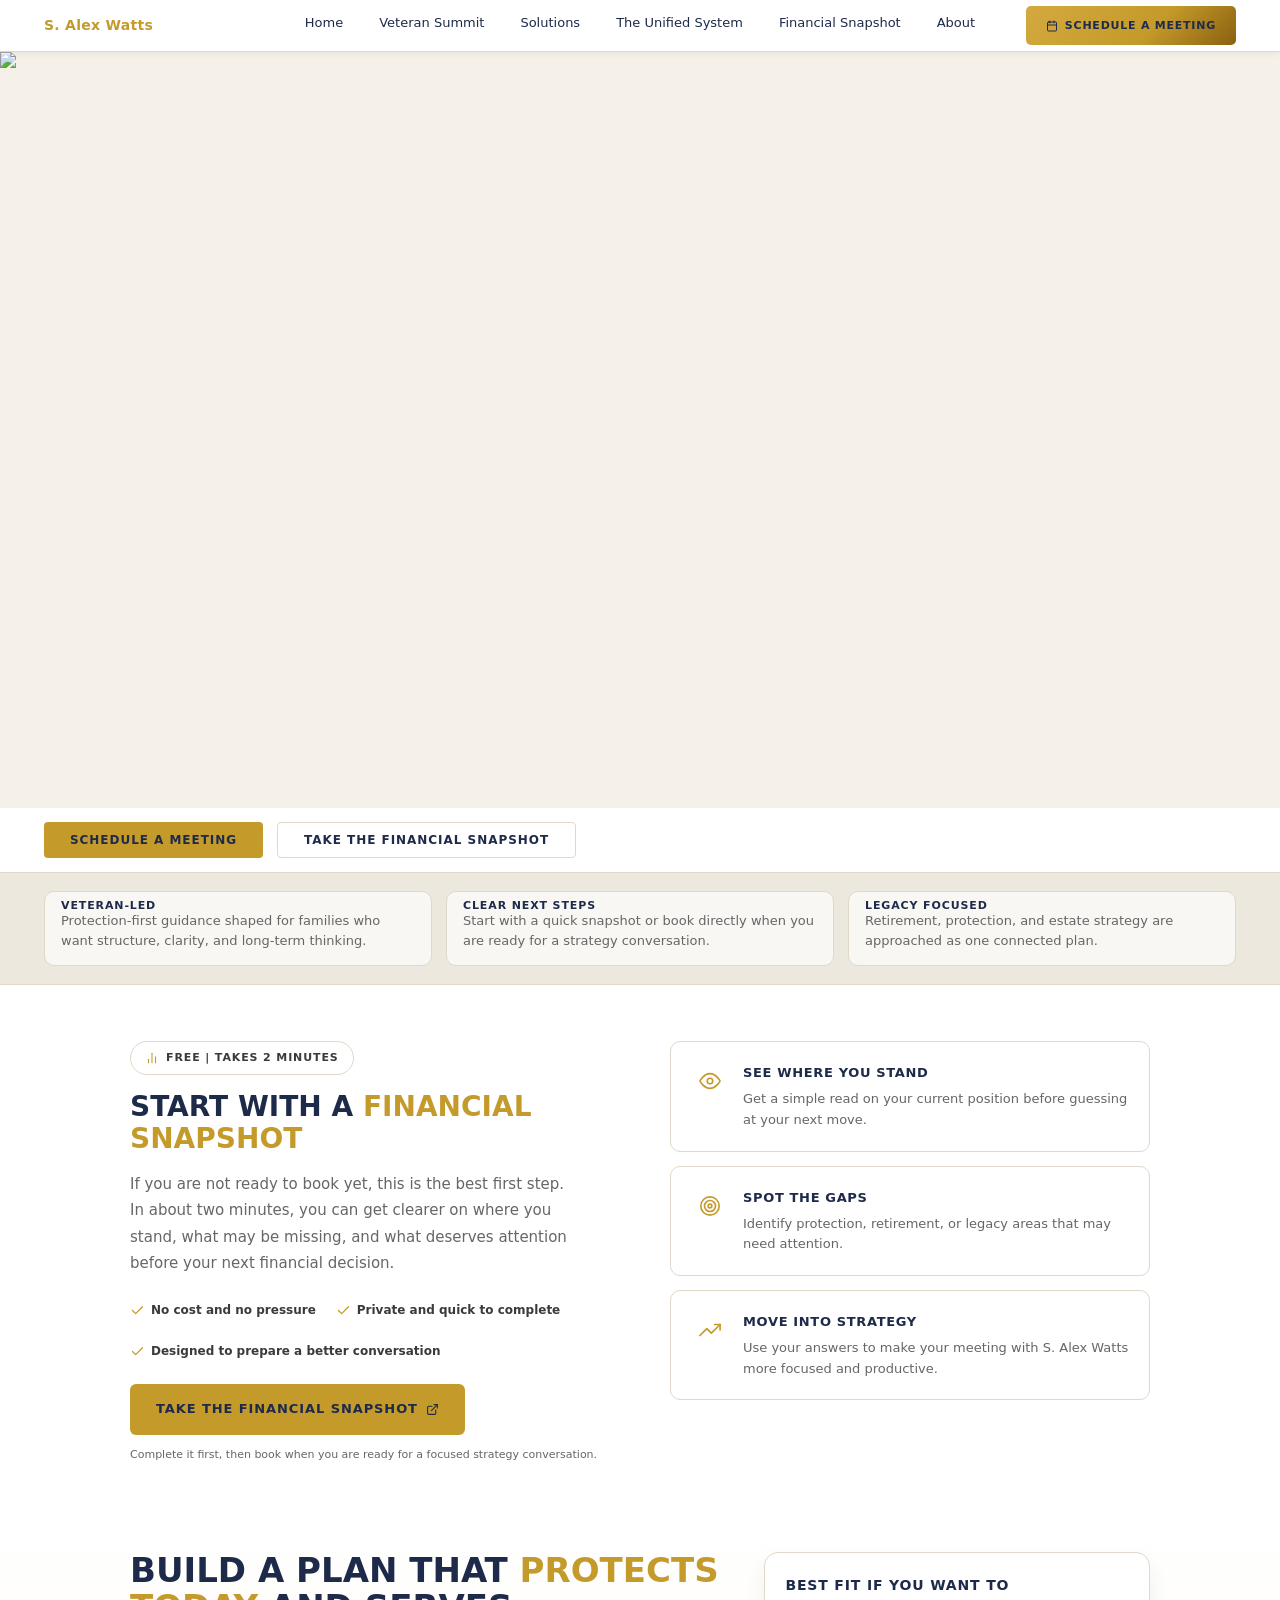
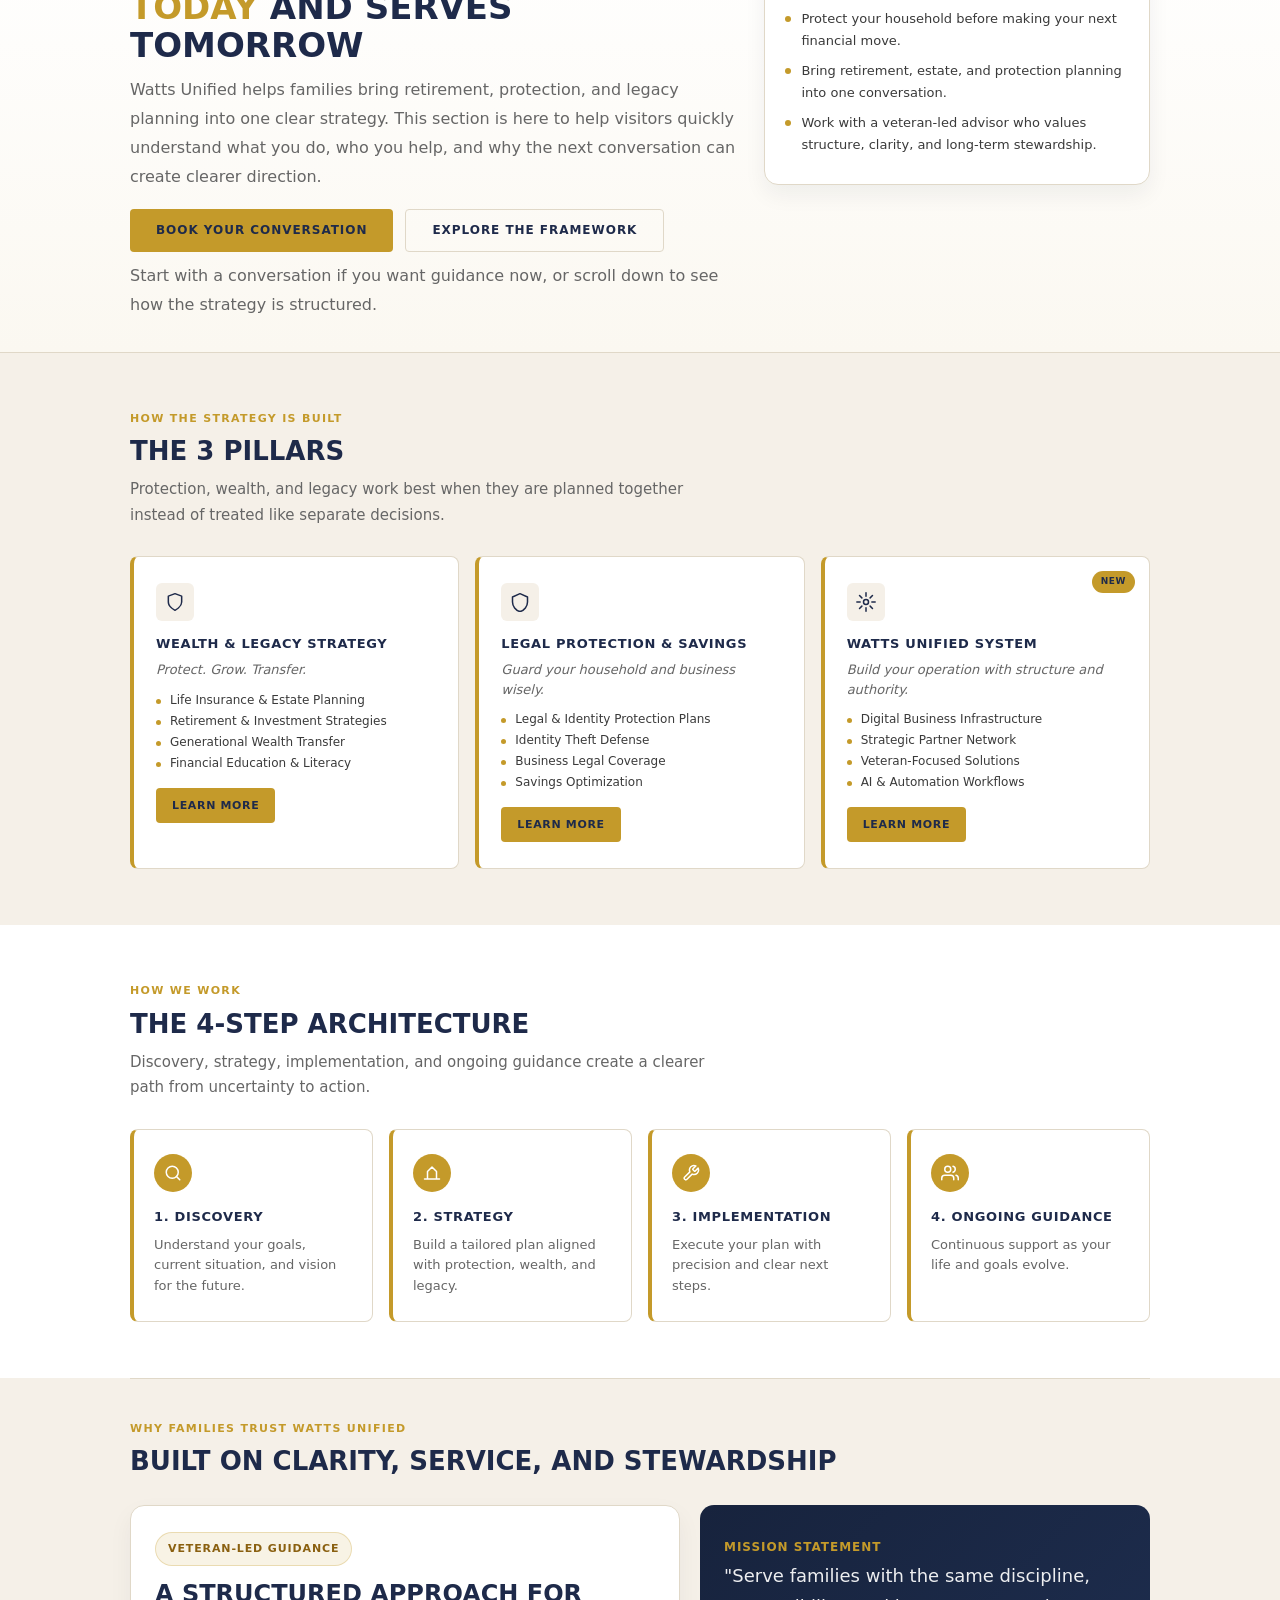
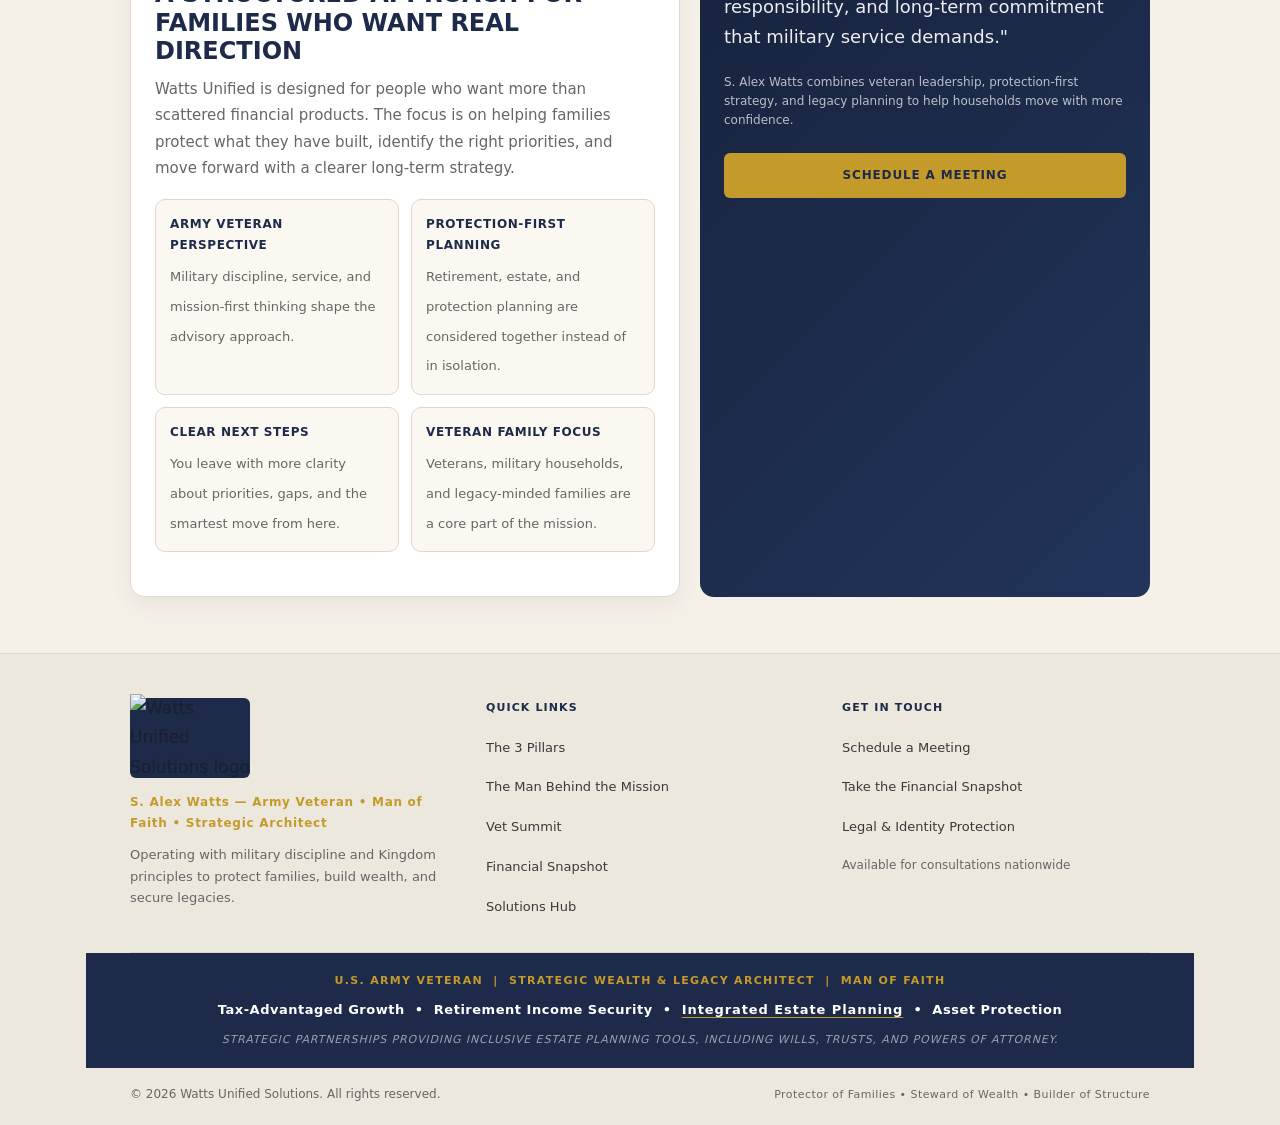
==== index.html @ f112660c "Update print statement from 'Hello' to 'Goodbye' Migrating front-end code from wattsunified.com to G" ====
<!DOCTYPE html>
<html lang="en" class="__variable_2c607e"><head><meta charset="utf-8"><meta name="viewport" content="width=device-width, initial-scale=1"><link rel="preload" href="/_next/static/media/7f06be3f780a819a-s.p.woff2" as="font" crossorigin="" type="font/woff2"><link rel="preload" href="/_next/static/media/e4af272ccee01ff0-s.p.woff2" as="font" crossorigin="" type="font/woff2"><link rel="stylesheet" href="/_next/static/css/f752f3d12d186436.css" data-precedence="next"><link rel="preload" as="script" fetchpriority="low" href="/_next/static/chunks/webpack-24ceafe66615c9e2.js"><script src="/_next/static/chunks/fd9d1056-7c1067f641417ab4.js" async=""></script><script src="/_next/static/chunks/2117-8cb964af22b8268c.js" async=""></script><script src="/_next/static/chunks/main-app-1fcdcd7dab2263c3.js" async=""></script><script src="/_next/static/chunks/165-ff7c9d39e248ea35.js" async=""></script><script src="/_next/static/chunks/577-9f328c446c6b3cee.js" async=""></script><script src="/_next/static/chunks/9815-1cbf75f16a3d433f.js" async=""></script><script src="/_next/static/chunks/app/(public)/layout-8769fdec724139f8.js" async=""></script><script src="/_next/static/chunks/8003-c62a3e932636597d.js" async=""></script><script src="/_next/static/chunks/9472-856f5e1258915c74.js" async=""></script><script src="/_next/static/chunks/app/error-fcc5537c1bd410a9.js" async=""></script><script src="/_next/static/chunks/app/global-error-756ed15775252312.js" async=""></script><link rel="preload" href="https://links.isharehow.app/js/external-tracking.js" as="script"><title>Strategic Wealth &amp; Legacy Planning for Veteran Families | Watts Unified</title><meta name="description" content="Strategic wealth and legacy planning for veteran families through score-driven guidance, protection strategy, and long-term planning."><meta name="robots" content="index, follow"><link rel="canonical" href="https://wattsunified.com"><meta property="og:title" content="Strategic Wealth &amp; Legacy Planning for Veteran Families | Watts Unified"><meta property="og:description" content="Strategic wealth and legacy planning for veteran families through score-driven guidance, protection strategy, and long-term planning."><meta property="og:site_name" content="Watts Unified"><meta property="og:type" content="website"><meta name="twitter:card" content="summary_large_image"><meta name="twitter:title" content="Strategic Wealth &amp; Legacy Planning for Veteran Families | Watts Unified"><meta name="twitter:description" content="Strategic wealth and legacy planning for veteran families through score-driven guidance, protection strategy, and long-term planning."><link rel="icon" href="/favicon.png" type="image/png" sizes="180x180"><link rel="apple-touch-icon" href="/favicon.png"><meta name="next-size-adjust"><script type="application/ld+json">{"@context":"https://schema.org","@type":"ProfessionalService","name":"Watts Unified Solutions","description":"Strategic wealth, protection, and legacy planning for veteran families and values-driven households.","url":"https://wattsunified.com","sameAs":["https://www.linkedin.com/in/s-alex-watts/","https://www.instagram.com/salexwatts"],"areaServed":"US","serviceType":["Wealth Planning","Estate Planning","Financial Strategy","Legacy Planning"]}</script><script type="application/ld+json">{"@context":"https://schema.org","@type":"Person","name":"S. Alex Watts","alternateName":"Sherman Watts","jobTitle":"Strategic Wealth & Legacy Architect","description":"Army Veteran and Strategic Architect helping families protect what they have built, grow wealth, and secure their legacy.","worksFor":{"@type":"Organization","name":"Watts Unified Solutions"},"sameAs":["https://www.linkedin.com/in/s-alex-watts/","https://www.instagram.com/salexwatts"],"knowAbout":["Wealth Management","Estate Planning","Veteran Financial Services","Legacy Planning"]}</script><script>(function(){var k='chunk-reload-attempted';function r(){try{if(typeof sessionStorage!=='undefined'&&!sessionStorage.getItem(k)){sessionStorage.setItem(k,'1');location.reload();}}catch(e){}}function isChunkErr(m){return!m?false:(m.indexOf('ChunkLoadError')>=0||m.indexOf('Loading chunk')>=0||m.indexOf('Loading CSS chunk')>=0);}window.addEventListener('error',function(e){if(isChunkErr(e.message)||(e.target&&e.target.tagName==='SCRIPT'&&e.target.src&&e.target.src.indexOf('_next/static')>=0)){r();}},true);window.addEventListener('unhandledrejection',function(e){if(isChunkErr((e.reason&&e.reason.message)||String(e.reason||''))){e.preventDefault();r();}});})();</script><script src="/_next/static/chunks/polyfills-42372ed130431b0a.js" nomodule=""></script><style data-emotion="css-global" data-s="">html{-webkit-font-smoothing:antialiased;-moz-osx-font-smoothing:grayscale;box-sizing:border-box;-webkit-text-size-adjust:100%;}*,*::before,*::after{box-sizing:inherit;}strong,b{font-weight:700;}body{margin:0;color:#1a202c;font-size:1.0625rem;line-height:1.75;font-family:"Inter","Roboto","Helvetica","Arial",sans-serif;font-weight:400;background-color:#FAFBFC;}@media print{body{background-color:#fff;}}body::backdrop{background-color:#FAFBFC;}</style></head><body class="__className_f367f3 __variable_2c607e" data-new-gr-c-s-check-loaded="14.1284.0" data-gr-ext-installed=""><style>*,*::before,*::after{box-sizing:border-box;margin:0;padding:0}
    :root{
      --beige:#f5f0e8;--beige2:#ede8de;--white:#fff;
      --gold:#C49A2A;--gold-l:#d4aa40;--gold-d:#8a6010;
      --navy:#1e2a4a;--text:#3a3a3a;--muted:#666;--border:#e0d8c8;
    }
    body{font-family:system-ui,-apple-system,'Segoe UI',sans-serif;background:var(--beige);min-width:1100px}

    .topbar{position:sticky;top:0;z-index:1000;background:var(--white);border-bottom:1px solid var(--border);display:flex;align-items:center;justify-content:space-between;padding:0 44px;height:52px;box-shadow:0 1px 8px rgba(30,42,74,.06)}
    .tb-name{font-size:14px;font-weight:700;color:var(--gold);letter-spacing:.02em}
    .tb-nav{display:flex;align-items:center;gap:36px;position:absolute;left:50%;transform:translateX(-50%);white-space:nowrap}
    .tb-nav a{font-size:13px;font-weight:500;color:var(--navy);text-decoration:none;white-space:nowrap;padding-bottom:2px;border-bottom:2px solid transparent;transition:color .2s,border-color .2s}
    .tb-nav a:hover{color:var(--gold);border-bottom-color:var(--gold)}
    .tb-cta{display:inline-flex;align-items:center;gap:7px;background:linear-gradient(135deg,var(--gold-l) 0%,var(--gold) 60%,var(--gold-d) 100%);color:var(--navy);font-size:11px;font-weight:700;border:none;border-radius:5px;padding:10px 20px;text-decoration:none;letter-spacing:.07em;text-transform:uppercase;white-space:nowrap}
    .tb-cta svg{width:12px;height:12px;stroke:var(--navy);fill:none;stroke-width:2;stroke-linecap:round;stroke-linejoin:round}

    .hero-wrap{display:block;margin:0;padding:0;line-height:0;font-size:0}
    .hero-wrap img{display:block;width:100%;height:auto;margin:0;padding:0;vertical-align:bottom;border:0}
    .cta-bar{display:flex;align-items:center;gap:14px;padding:14px 44px;background:var(--white);border-bottom:1px solid var(--border);line-height:normal;font-size:16px}
    .btn-gold{display:inline-block;background:var(--gold);color:var(--navy);font-size:12px;font-weight:700;border-radius:4px;padding:11px 26px;text-decoration:none;letter-spacing:.08em;text-transform:uppercase;white-space:nowrap}
    .btn-out{display:inline-block;background:transparent;color:var(--navy);font-size:12px;font-weight:600;border:1.5px solid var(--border);border-radius:4px;padding:10px 26px;text-decoration:none;letter-spacing:.08em;text-transform:uppercase;white-space:nowrap}
    .proof-strip{display:grid;grid-template-columns:repeat(3,1fr);gap:14px;padding:18px 44px;background:var(--beige2);border-bottom:1px solid var(--border)}
    .proof-item{background:rgba(255,255,255,.65);border:1px solid var(--border);border-radius:10px;padding:14px 16px}
    .proof-k{display:block;font-size:11px;font-weight:800;letter-spacing:.08em;text-transform:uppercase;color:var(--navy);margin-bottom:5px}
    .proof-v{font-size:13px;color:var(--muted);line-height:1.55}
    .intro-band{padding:32px 44px;background:linear-gradient(180deg,var(--white) 0%,#fbf8f1 100%);border-bottom:1px solid var(--border)}
    .intro-grid{max-width:1020px;margin:0 auto;display:grid;grid-template-columns:1.35fr .85fr;gap:22px;align-items:start}
    .intro-copy h2{font-size:34px;line-height:1.1;color:var(--navy);text-transform:uppercase;margin-bottom:12px}
    .intro-copy h2 em{font-style:normal;color:var(--gold)}
    .intro-copy p{font-size:16px;color:var(--muted);line-height:1.8;max-width:640px}
    .intro-actions{display:flex;gap:12px;flex-wrap:wrap;margin-top:18px}
    .intro-note{font-size:12px;color:var(--muted);margin-top:10px}
    .intro-card{background:var(--white);border:1px solid var(--border);border-radius:14px;padding:20px;box-shadow:0 10px 22px rgba(11,31,58,.06)}
    .intro-card h3{font-size:14px;font-weight:800;color:var(--navy);text-transform:uppercase;letter-spacing:.06em;margin-bottom:10px}
    .intro-list{list-style:none}
    .intro-list li{font-size:13px;color:var(--text);line-height:1.7;padding-left:16px;position:relative;margin-bottom:8px}
    .intro-list li::before{content:'';position:absolute;left:0;top:8px;width:6px;height:6px;border-radius:50%;background:var(--gold)}

    .sec{padding:56px 44px;background:var(--beige)}
    .sec.wh{background:var(--white)}
    .inn{max-width:1020px;margin:0 auto}
    .ey{font-size:11px;font-weight:700;letter-spacing:.12em;text-transform:uppercase;color:var(--gold);margin-bottom:8px}
    .st{font-size:26px;font-weight:800;color:var(--navy);text-transform:uppercase;margin-bottom:10px;line-height:1.2}
    .ss{font-size:15px;color:var(--muted);max-width:580px;line-height:1.7;margin-bottom:28px}

    .sc-grid{display:grid;grid-template-columns:1fr 1fr;gap:60px;align-items:start}
    .sc-pill{display:inline-flex;align-items:center;gap:7px;background:var(--white);border:1px solid var(--border);border-radius:99px;padding:6px 14px;margin-bottom:16px}
    .sc-pill svg{width:14px;height:14px;stroke:var(--gold);fill:none;stroke-width:1.8;stroke-linecap:round;stroke-linejoin:round}
    .sc-pill span{font-size:11px;font-weight:700;color:var(--text);letter-spacing:.08em;text-transform:uppercase}
    .sc-h{font-size:28px;font-weight:800;color:var(--navy);text-transform:uppercase;line-height:1.15;margin-bottom:16px}
    .sc-h em{font-style:normal;color:var(--gold)}
    .sc-p{font-size:15px;color:var(--muted);line-height:1.75;margin-bottom:24px;max-width:440px}
    .sc-btn{display:inline-flex;align-items:center;gap:8px;background:var(--gold);color:var(--navy);font-size:13px;font-weight:700;border:none;border-radius:6px;padding:14px 26px;text-decoration:none;letter-spacing:.07em;text-transform:uppercase}
    .sc-btn svg{width:13px;height:13px;stroke:var(--navy);fill:none;stroke-width:2;stroke-linecap:round;stroke-linejoin:round}
    .sc-cards{display:flex;flex-direction:column;gap:14px}
    .sc-card{background:var(--white);border-radius:10px;padding:20px;border:.5px solid var(--border);display:flex;align-items:flex-start;gap:14px}
    .sc-ico{width:38px;height:38px;flex-shrink:0;display:flex;align-items:center;justify-content:center}
    .sc-ico svg{width:22px;height:22px;stroke:var(--gold);fill:none;stroke-width:1.8;stroke-linecap:round;stroke-linejoin:round}
    .sc-ct{font-size:13px;font-weight:800;color:var(--navy);text-transform:uppercase;letter-spacing:.05em;margin-bottom:4px}
    .sc-cs{font-size:13px;color:var(--muted);line-height:1.6}

    .pg{display:grid;grid-template-columns:repeat(3,1fr);gap:16px}
    .pc{background:var(--white);border-radius:8px;padding:26px 22px;border:.5px solid var(--border);border-left:4px solid var(--gold);position:relative}
    .nbadge{position:absolute;top:14px;right:14px;background:var(--gold);color:var(--navy);font-size:9px;font-weight:700;border-radius:99px;padding:3px 9px;letter-spacing:.06em;text-transform:uppercase}
    .pico{width:38px;height:38px;border-radius:6px;background:var(--beige);display:flex;align-items:center;justify-content:center;margin-bottom:12px}
    .pico svg{width:20px;height:20px;stroke:var(--navy);fill:none;stroke-width:1.8;stroke-linecap:round;stroke-linejoin:round}
    .pt{font-size:13px;font-weight:800;color:var(--navy);text-transform:uppercase;letter-spacing:.05em;margin-bottom:4px}
    .ps{font-size:13px;color:var(--muted);line-height:1.5;margin-bottom:10px;font-style:italic}
    .pl{list-style:none;margin-bottom:14px}
    .pl li{font-size:12px;color:var(--text);line-height:1.75;padding-left:14px;position:relative}
    .pl li::before{content:'';position:absolute;left:0;top:9px;width:5px;height:5px;border-radius:50%;background:var(--gold)}
    .pbtn{display:inline-block;background:var(--gold);color:var(--navy);font-size:11px;font-weight:700;border-radius:4px;padding:8px 16px;text-decoration:none;letter-spacing:.06em;text-transform:uppercase}

    .sg{display:grid;grid-template-columns:repeat(4,1fr);gap:16px}
    .scard{background:var(--white);border-radius:8px;padding:24px 20px;border:.5px solid var(--border);border-left:4px solid var(--gold)}
    .sico{width:38px;height:38px;border-radius:50%;background:var(--gold);display:flex;align-items:center;justify-content:center;margin-bottom:14px}
    .sico svg{width:18px;height:18px;stroke:#fff;fill:none;stroke-width:2;stroke-linecap:round;stroke-linejoin:round}
    .stit{font-size:13px;font-weight:800;color:var(--navy);text-transform:uppercase;letter-spacing:.05em;margin-bottom:6px}
    .ssb{font-size:13px;color:var(--muted);line-height:1.6}

    .trust-wrap{display:grid;grid-template-columns:1.1fr .9fr;gap:20px;align-items:stretch}
    .trust-panel{background:var(--white);border:1px solid var(--border);border-radius:14px;padding:26px 24px;box-shadow:0 10px 24px rgba(11,31,58,.05)}
    .trust-tag{display:inline-flex;align-items:center;gap:7px;background:rgba(196,154,42,.12);border:1px solid rgba(196,154,42,.28);border-radius:999px;padding:6px 12px;margin-bottom:14px}
    .trust-tag span{font-size:11px;font-weight:800;color:var(--gold-d);letter-spacing:.08em;text-transform:uppercase}
    .trust-title{font-size:24px;font-weight:800;color:var(--navy);text-transform:uppercase;line-height:1.2;margin-bottom:10px}
    .trust-copy{font-size:15px;color:var(--muted);line-height:1.75;margin-bottom:18px;max-width:540px}
    .trust-points{display:grid;grid-template-columns:1fr 1fr;gap:12px;margin-bottom:18px}
    .trust-point{background:#fbf8f1;border:1px solid var(--border);border-radius:10px;padding:14px}
    .trust-point strong{display:block;font-size:12px;font-weight:800;color:var(--navy);text-transform:uppercase;letter-spacing:.05em;margin-bottom:5px}
    .trust-point span{font-size:13px;color:var(--muted);line-height:1.6}
    .trust-quote{background:linear-gradient(135deg,#17233d 0%,#22345a 100%);border-radius:14px;padding:26px 24px;color:#fff;display:flex;flex-direction:column;justify-content:flex-start;gap:22px}
    .trust-quote p{font-size:18px;line-height:1.7;color:rgba(255,255,255,.92);margin-bottom:20px}
    .trust-quote strong{font-size:12px;letter-spacing:.08em;text-transform:uppercase;color:var(--gold)}
    .trust-quote span{font-size:12px;color:rgba(255,255,255,.7);display:block;margin-top:6px;line-height:1.6}
    .trust-cta{display:inline-flex;align-items:center;justify-content:center;background:var(--gold);color:var(--navy);font-size:12px;font-weight:800;border-radius:6px;padding:12px 20px;text-decoration:none;letter-spacing:.07em;text-transform:uppercase}

    .ft{background:var(--beige2);padding:44px 44px 0;border-top:1px solid var(--border)}
    .ftin{max-width:1020px;margin:0 auto}
    .ftop{display:grid;grid-template-columns:1fr 1fr 1fr;gap:48px;margin-bottom:32px}
    .flogo{width:120px;height:80px;border-radius:6px;background:var(--navy);display:flex;align-items:center;justify-content:center;margin-bottom:14px}
    .flogo img{max-width:130px;height:auto;display:block;object-fit:contain}
    .ftag{font-size:12px;font-weight:600;color:var(--gold);letter-spacing:.06em;margin-bottom:10px}
    .fmiss{font-size:13px;color:var(--muted);line-height:1.65}
    .fct{font-size:11px;font-weight:700;letter-spacing:.1em;text-transform:uppercase;color:var(--navy);margin-bottom:14px}
    .fll{list-style:none;display:flex;flex-direction:column;gap:10px}
    .fll a{font-size:13px;color:var(--text);text-decoration:none}
    .fll a:hover{color:var(--gold)}
    .fauth{background:var(--navy);margin:0 -44px;padding:18px 44px;text-align:center}
    .fa1{font-size:11px;font-weight:700;color:var(--gold);letter-spacing:.12em;text-transform:uppercase;margin-bottom:8px;line-height:1.8}
    .fa2{font-size:11px;font-weight:500;color:rgba(255,255,255,.55);letter-spacing:.08em;text-transform:uppercase;line-height:1.8}
    .fbot{padding:16px 0 20px;display:flex;justify-content:space-between;align-items:center}
    .fcopy{font-size:12px;color:var(--muted)}
    .fmotto{font-size:11px;color:var(--muted);letter-spacing:.04em}
    .sronly{position:absolute;left:-9999px;width:1px;height:1px;overflow:hidden;clip:rect(0,0,0,0)}

    @media (max-width: 900px){
      body{min-width:0}
      .topbar{height:auto;padding:12px 20px;gap:12px;flex-wrap:wrap}
      .tb-nav{position:static;left:auto;transform:none;order:3;width:100%;justify-content:flex-start;gap:18px;overflow:auto;padding-bottom:4px}
      .tb-nav a{flex:0 0 auto}
      .tb-cta{margin-left:auto}
      .cta-bar,.proof-strip,.intro-band{padding:16px 20px}
      .cta-bar{flex-direction:column;align-items:stretch}
      .btn-gold,.btn-out,.tb-cta,.sc-btn,.pbtn,.trust-cta{text-align:center;justify-content:center}
      .proof-strip,.intro-grid,.sc-grid,.pg,.sg,.trust-wrap,.trust-points,.ftop{grid-template-columns:1fr}
      .sec{padding:40px 20px}
      .st,.sc-h,.intro-copy h2{font-size:24px}
      .ft{padding:36px 20px 0}
      .fauth{margin:0 -20px;padding:18px 20px}
      .fbot{flex-direction:column;gap:10px;text-align:center}
    }</style><div>
<h1 class="sronly">Strategic Wealth &amp; Legacy Planning for Veteran Families</h1>

<div class="topbar">
  <span class="tb-name">S. Alex Watts</span>
  <nav class="tb-nav" aria-label="Main navigation">
    <a href="https://wattsunified.com/">Home</a>
    <a href="https://wattsunified.com/solutions/programs/veterans">Veteran Summit</a>
    <a href="https://wattsunified.com/solutions">Solutions</a>
    <a href="https://wattsunified.com/system">The Unified System</a>
    <a href="https://wattsunified.com/snapshot">Financial Snapshot</a>
    <a href="https://wattsunified.com/about">About</a>
  </nav>
  <a class="tb-cta" href="https://wattsunified.com/schedule">
    <svg viewBox="0 0 24 24"><rect x="3" y="4" width="18" height="18" rx="2"></rect><line x1="16" y1="2" x2="16" y2="6"></line><line x1="8" y1="2" x2="8" y2="6"></line><line x1="3" y1="10" x2="21" y2="10"></line></svg>
    Schedule a Meeting
  </a>
</div>

<div class="hero-wrap">
  <img src="/images/home-hero.webp" alt="S. Alex Watts - Strategic Wealth &amp; Legacy Architect, U.S. Army Veteran" width="1080" height="638" fetchpriority="high" decoding="async">
  <div class="cta-bar">
    <a class="btn-gold" href="https://wattsunified.com/schedule">Schedule a Meeting</a>
    <a class="btn-out" href="https://wattsunified.com/snapshot">Take the Financial Snapshot</a>
  </div>
  <div class="proof-strip">
    <div class="proof-item">
      <span class="proof-k">Veteran-Led</span>
      <span class="proof-v">Protection-first guidance shaped for families who want structure, clarity, and long-term thinking.</span>
    </div>
    <div class="proof-item">
      <span class="proof-k">Clear Next Steps</span>
      <span class="proof-v">Start with a quick snapshot or book directly when you are ready for a strategy conversation.</span>
    </div>
    <div class="proof-item">
      <span class="proof-k">Legacy Focused</span>
      <span class="proof-v">Retirement, protection, and estate strategy are approached as one connected plan.</span>
    </div>
  </div>
</div>

<section class="sec wh" id="scorecard">
  <div class="inn">
    <div class="sc-grid">
      <div>
        <div class="sc-pill">
          <svg viewBox="0 0 24 24"><line x1="18" y1="20" x2="18" y2="10"></line><line x1="12" y1="20" x2="12" y2="4"></line><line x1="6" y1="20" x2="6" y2="14"></line></svg>
          <span>Free | Takes 2 Minutes</span>
        </div>
        <h2 class="sc-h">Start With a <em>Financial Snapshot</em></h2>
        <p class="sc-p">If you are not ready to book yet, this is the best first step. In about two minutes, you can get clearer on where you stand, what may be missing, and what deserves attention before your next financial decision.</p>

        <div style="display:flex;gap:20px;flex-wrap:wrap;margin-bottom:22px">
          <div style="display:flex;align-items:center;gap:6px">
            <svg width="15" height="15" viewBox="0 0 24 24" fill="none" stroke="#C49A2A" stroke-width="2" stroke-linecap="round" stroke-linejoin="round"><polyline points="20 6 9 17 4 12"></polyline></svg>
            <span style="font-size:12px;font-weight:600;color:var(--text)">No cost and no pressure</span>
          </div>
          <div style="display:flex;align-items:center;gap:6px">
            <svg width="15" height="15" viewBox="0 0 24 24" fill="none" stroke="#C49A2A" stroke-width="2" stroke-linecap="round" stroke-linejoin="round"><polyline points="20 6 9 17 4 12"></polyline></svg>
            <span style="font-size:12px;font-weight:600;color:var(--text)">Private and quick to complete</span>
          </div>
          <div style="display:flex;align-items:center;gap:6px">
            <svg width="15" height="15" viewBox="0 0 24 24" fill="none" stroke="#C49A2A" stroke-width="2" stroke-linecap="round" stroke-linejoin="round"><polyline points="20 6 9 17 4 12"></polyline></svg>
            <span style="font-size:12px;font-weight:600;color:var(--text)">Designed to prepare a better conversation</span>
          </div>
        </div>

        <a class="sc-btn" href="https://wattsunified.com/snapshot">
          Take the Financial Snapshot
          <svg viewBox="0 0 24 24"><path d="M18 13v6a2 2 0 0 1-2 2H5a2 2 0 0 1-2-2V8a2 2 0 0 1 2-2h6"></path><polyline points="15 3 21 3 21 9"></polyline><line x1="10" y1="14" x2="21" y2="3"></line></svg>
        </a>
        <p style="font-size:11px;color:var(--muted);margin-top:10px">Complete it first, then book when you are ready for a focused strategy conversation.</p>
      </div>
      <div class="sc-cards">
        <div class="sc-card">
          <div class="sc-ico"><svg viewBox="0 0 24 24"><path d="M1 12s4-8 11-8 11 8 11 8-4 8-11 8-11-8-11-8z"></path><circle cx="12" cy="12" r="3"></circle></svg></div>
          <div><div class="sc-ct">See Where You Stand</div><p class="sc-cs">Get a simple read on your current position before guessing at your next move.</p></div>
        </div>
        <div class="sc-card">
          <div class="sc-ico"><svg viewBox="0 0 24 24"><circle cx="12" cy="12" r="10"></circle><circle cx="12" cy="12" r="6"></circle><circle cx="12" cy="12" r="2"></circle></svg></div>
          <div><div class="sc-ct">Spot the Gaps</div><p class="sc-cs">Identify protection, retirement, or legacy areas that may need attention.</p></div>
        </div>
        <div class="sc-card">
          <div class="sc-ico"><svg viewBox="0 0 24 24"><polyline points="23 6 13.5 15.5 8.5 10.5 1 18"></polyline><polyline points="17 6 23 6 23 12"></polyline></svg></div>
          <div><div class="sc-ct">Move Into Strategy</div><p class="sc-cs">Use your answers to make your meeting with S. Alex Watts more focused and productive.</p></div>
        </div>
      </div>
    </div>
  </div>
</section>

<section class="intro-band">
  <div class="intro-grid">
    <div class="intro-copy">
      <h2>Build a Plan That <em>Protects Today</em> and Serves Tomorrow</h2>
      <p>Watts Unified helps families bring retirement, protection, and legacy planning into one clear strategy. This section is here to help visitors quickly understand what you do, who you help, and why the next conversation can create clearer direction.</p>
      <div class="intro-actions">
        <a class="btn-gold" href="https://wattsunified.com/schedule">Book Your Conversation</a>
        <a class="btn-out" href="#pillars">Explore the Framework</a>
      </div>
      <p class="intro-note">Start with a conversation if you want guidance now, or scroll down to see how the strategy is structured.</p>
    </div>
    <div class="intro-card">
      <h3>Best Fit If You Want To</h3>
      <ul class="intro-list">
        <li>Protect your household before making your next financial move.</li>
        <li>Bring retirement, estate, and protection planning into one conversation.</li>
        <li>Work with a veteran-led advisor who values structure, clarity, and long-term stewardship.</li>
      </ul>
    </div>
  </div>
</section>

<section class="sec" id="pillars">
  <div class="inn">
    <p class="ey">How the Strategy Is Built</p>
    <h2 class="st">The 3 Pillars</h2>
    <p class="ss">Protection, wealth, and legacy work best when they are planned together instead of treated like separate decisions.</p>
    <div class="pg">
      <div class="pc">
        <div class="pico"><svg viewBox="0 0 24 24"><path d="M12 22s8-4 8-10V5l-8-3-8 3v7c0 6 8 10 8 10z"></path></svg></div>
        <div class="pt">Wealth &amp; Legacy Strategy</div>
        <div class="ps">Protect. Grow. Transfer.</div>
        <ul class="pl"><li>Life Insurance &amp; Estate Planning</li><li>Retirement &amp; Investment Strategies</li><li>Generational Wealth Transfer</li><li>Financial Education &amp; Literacy</li></ul>
        <a class="pbtn" href="https://wattsunified.com/solutions/programs/wealth-management">Learn More</a>
      </div>
      <div class="pc">
        <div class="pico"><svg viewBox="0 0 24 24"><path d="M3 6l9-4 9 4v6c0 5.25-3.75 10.15-9 11.5C6.75 22.15 3 17.25 3 12V6z"></path></svg></div>
        <div class="pt">Legal Protection &amp; Savings</div>
        <div class="ps">Guard your household and business wisely.</div>
        <ul class="pl"><li>Legal &amp; Identity Protection Plans</li><li>Identity Theft Defense</li><li>Business Legal Coverage</li><li>Savings Optimization</li></ul>
        <a class="pbtn" href="https://salexwatts.legalshieldassociate.com/">Learn More</a>
      </div>
      <div class="pc">
        <span class="nbadge">New</span>
        <div class="pico"><svg viewBox="0 0 24 24"><circle cx="12" cy="12" r="3"></circle><path d="M12 1v4M12 19v4M4.22 4.22l2.83 2.83M16.95 16.95l2.83 2.83M1 12h4M19 12h4M4.22 19.78l2.83-2.83M16.95 7.05l2.83-2.83"></path></svg></div>
        <div class="pt">Watts Unified System</div>
        <div class="ps">Build your operation with structure and authority.</div>
        <ul class="pl"><li>Digital Business Infrastructure</li><li>Strategic Partner Network</li><li>Veteran-Focused Solutions</li><li>AI &amp; Automation Workflows</li></ul>
        <a class="pbtn" href="https://wattsunified.com/system">Learn More</a>
      </div>
    </div>
  </div>
</section>

<section class="sec wh">
  <div class="inn">
    <p class="ey">How We Work</p>
    <h2 class="st">The 4-Step Architecture</h2>
    <p class="ss">Discovery, strategy, implementation, and ongoing guidance create a clearer path from uncertainty to action.</p>
    <div class="sg">
      <div class="scard"><div class="sico"><svg viewBox="0 0 24 24"><circle cx="11" cy="11" r="8"></circle><line x1="21" y1="21" x2="16.65" y2="16.65"></line></svg></div><div class="stit">1. Discovery</div><div class="ssb">Understand your goals, current situation, and vision for the future.</div></div>
      <div class="scard"><div class="sico"><svg viewBox="0 0 24 24"><path d="M2 20h20M6 20V10l6-6 6 6v10"></path></svg></div><div class="stit">2. Strategy</div><div class="ssb">Build a tailored plan aligned with protection, wealth, and legacy.</div></div>
      <div class="scard"><div class="sico"><svg viewBox="0 0 24 24"><path d="M14.7 6.3a1 1 0 0 0 0 1.4l1.6 1.6a1 1 0 0 0 1.4 0l3.77-3.77a6 6 0 0 1-7.94 7.94l-6.91 6.91a2.12 2.12 0 0 1-3-3l6.91-6.91a6 6 0 0 1 7.94-7.94l-3.76 3.76z"></path></svg></div><div class="stit">3. Implementation</div><div class="ssb">Execute your plan with precision and clear next steps.</div></div>
      <div class="scard"><div class="sico"><svg viewBox="0 0 24 24"><path d="M17 21v-2a4 4 0 0 0-4-4H5a4 4 0 0 0-4 4v2"></path><circle cx="9" cy="7" r="4"></circle><path d="M23 21v-2a4 4 0 0 0-3-3.87"></path><path d="M16 3.13a4 4 0 0 1 0 7.75"></path></svg></div><div class="stit">4. Ongoing Guidance</div><div class="ssb">Continuous support as your life and goals evolve.</div></div>
    </div>
  </div>
</section>

<section class="sec" style="padding-top:0">
  <div class="inn">
    <div style="height:1px;background:var(--border);margin-bottom:40px"></div>
    <p class="ey">Why Families Trust Watts Unified</p>
    <h2 class="st" style="margin-bottom:28px">Built on Clarity, Service, and Stewardship</h2>
    <div class="trust-wrap">
      <div class="trust-panel">
        <div class="trust-tag"><span>Veteran-Led Guidance</span></div>
        <div class="trust-title">A Structured Approach for Families Who Want Real Direction</div>
        <p class="trust-copy">Watts Unified is designed for people who want more than scattered financial products. The focus is on helping families protect what they have built, identify the right priorities, and move forward with a clearer long-term strategy.</p>
        <div class="trust-points">
          <div class="trust-point">
            <strong>Army Veteran Perspective</strong>
            <span>Military discipline, service, and mission-first thinking shape the advisory approach.</span>
          </div>
          <div class="trust-point">
            <strong>Protection-First Planning</strong>
            <span>Retirement, estate, and protection planning are considered together instead of in isolation.</span>
          </div>
          <div class="trust-point">
            <strong>Clear Next Steps</strong>
            <span>You leave with more clarity about priorities, gaps, and the smartest move from here.</span>
          </div>
          <div class="trust-point">
            <strong>Veteran Family Focus</strong>
            <span>Veterans, military households, and legacy-minded families are a core part of the mission.</span>
          </div>
        </div>
      </div>
      <div class="trust-quote">
        <div>
          <strong>Mission Statement</strong>
          <p>"Serve families with the same discipline, responsibility, and long-term commitment that military service demands."</p>
          <span>S. Alex Watts combines veteran leadership, protection-first strategy, and legacy planning to help households move with more confidence.</span>
        </div>
        <a class="trust-cta" href="https://wattsunified.com/schedule">Schedule a Meeting</a>
      </div>
    </div>
  </div>
</section>

<footer class="ft">
  <div class="ftin">
    <div class="ftop">
      <div>
        <div class="flogo"><img src="/images/logo.png" alt="Watts Unified Solutions logo"></div>
        <p class="ftag">S. Alex Watts — Army Veteran • Man of Faith • Strategic Architect</p>
        <p class="fmiss">Operating with military discipline and Kingdom principles to protect families, build wealth, and secure legacies.</p>
      </div>
      <div>
        <div class="fct">Quick Links</div>
        <ul class="fll">
          <li><a href="#pillars">The 3 Pillars</a></li>
          <li><a href="https://wattsunified.com/about">The Man Behind the Mission</a></li>
          <li><a href="https://wattsunified.com/solutions/programs/veterans">Vet Summit</a></li>
          <li><a href="https://wattsunified.com/snapshot">Financial Snapshot</a></li>
          <li><a href="https://wattsunified.com/solutions">Solutions Hub</a></li>
        </ul>
      </div>
      <div>
        <div class="fct">Get in Touch</div>
        <ul class="fll">
          <li><a href="https://wattsunified.com/schedule">Schedule a Meeting</a></li>
          <li><a href="https://wattsunified.com/snapshot">Take the Financial Snapshot</a></li>
          <li><a href="https://salexwatts.legalshieldassociate.com/" target="_blank" rel="noopener">Legal &amp; Identity Protection</a></li>
        </ul>
        <p style="margin-top:14px;font-size:12px;color:var(--muted)">Available for consultations nationwide</p>
      </div>
    </div>
    <div style="height:1px;background:var(--border)"></div>
    <div class="fauth">
      <div class="fa1">U.S. Army Veteran &nbsp;|&nbsp; Strategic Wealth &amp; Legacy Architect &nbsp;|&nbsp; Man of Faith</div>
      <div style="font-size:13px;font-weight:600;color:#fff;letter-spacing:.04em;margin:8px 0;">
        Tax-Advantaged Growth &nbsp;•&nbsp; Retirement Income Security &nbsp;•&nbsp;
        <span style="font-weight:800;letter-spacing:.07em;text-decoration:underline;text-underline-offset:3px;text-decoration-color:#C49A2A;">Integrated Estate Planning</span>
        &nbsp;•&nbsp; Asset Protection
      </div>
      <div class="fa2" style="font-style:italic;">Strategic partnerships providing inclusive estate planning tools, including wills, trusts, and powers of attorney.</div>
    </div>
    <div class="fbot">
      <p class="fcopy">© 2026 Watts Unified Solutions. All rights reserved.</p>
      <p class="fmotto">Protector of Families • Steward of Wealth • Builder of Structure</p>
    </div>
  </div>
</footer></div><script src="/_next/static/chunks/webpack-24ceafe66615c9e2.js" async=""></script><script>(self.__next_f=self.__next_f||[]).push([0]);self.__next_f.push([2,null])</script><script>self.__next_f.push([1,"1:HL[\"/_next/static/media/7f06be3f780a819a-s.p.woff2\",\"font\",{\"crossOrigin\":\"\",\"type\":\"font/woff2\"}]\n2:HL[\"/_next/static/media/e4af272ccee01ff0-s.p.woff2\",\"font\",{\"crossOrigin\":\"\",\"type\":\"font/woff2\"}]\n3:HL[\"/_next/static/css/f752f3d12d186436.css\",\"style\"]\n"])</script><script>self.__next_f.push([1,"4:I[12846,[],\"\"]\n8:I[59543,[\"165\",\"static/chunks/165-ff7c9d39e248ea35.js\",\"577\",\"static/chunks/577-9f328c446c6b3cee.js\",\"9815\",\"static/chunks/9815-1cbf75f16a3d433f.js\",\"8288\",\"static/chunks/app/(public)/layout-8769fdec724139f8.js\"],\"default\",1]\n9:I[4707,[],\"\"]\na:I[36423,[],\"\"]\nb:I[88003,[\"165\",\"static/chunks/165-ff7c9d39e248ea35.js\",\"8003\",\"static/chunks/8003-c62a3e932636597d.js\",\"3185\",\"static/chunks/app/layout-c86b2e168cf6e286.js\"],\"\"]\nc:I[59156,[\"165\",\"static/chunks/165-ff7c9d39e248ea35.js\",\"8003\",\"static/chunks/8003-c62a3e932636597d.js\",\"3185\",\"static/chunks/app/layout-c86b2e168cf6e286.js\"],\"default\"]\nd:I[13457,[\"165\",\"static/chunks/165-ff7c9d39e248ea35.js\",\"8003\",\"static/chunks/8003-c62a3e932636597d.js\",\"3185\",\"static/chunks/app/layout-c86b2e168cf6e286.js\"],\"default\"]\ne:I[60327,[\"165\",\"static/chunks/165-ff7c9d39e248ea35.js\",\"8003\",\"static/chunks/8003-c62a3e932636597d.js\",\"3185\",\"static/chunks/app/layout-c86b2e168cf6e286.js\"],\"default\"]\nf:I[10376,[\"165\",\"static/chunks/165-ff7c9d39e248ea35.js\",\"577\",\"static/chunks/577-9f328c446c6b3cee.js\",\"9472\",\"static/chunks/9472-856f5e1258915c74.js\",\"9815\",\"static/chunks/9815-1cbf75f16a3d433f.js\",\"7601\",\"static/chunks/app/error-fcc5537c1bd410a9.js\"],\"default\"]\n15:I[21667,[\"6470\",\"static/chunks/app/global-error-756ed15775252312.js\"],\"default\"]\n6:T31ec,"])</script><script>self.__next_f.push([1,"*,*::before,*::after{box-sizing:border-box;margin:0;padding:0}\n    :root{\n      --beige:#f5f0e8;--beige2:#ede8de;--white:#fff;\n      --gold:#C49A2A;--gold-l:#d4aa40;--gold-d:#8a6010;\n      --navy:#1e2a4a;--text:#3a3a3a;--muted:#666;--border:#e0d8c8;\n    }\n    body{font-family:system-ui,-apple-system,'Segoe UI',sans-serif;background:var(--beige);min-width:1100px}\n\n    .topbar{position:sticky;top:0;z-index:1000;background:var(--white);border-bottom:1px solid var(--border);display:flex;align-items:center;justify-content:space-between;padding:0 44px;height:52px;box-shadow:0 1px 8px rgba(30,42,74,.06)}\n    .tb-name{font-size:14px;font-weight:700;color:var(--gold);letter-spacing:.02em}\n    .tb-nav{display:flex;align-items:center;gap:36px;position:absolute;left:50%;transform:translateX(-50%);white-space:nowrap}\n    .tb-nav a{font-size:13px;font-weight:500;color:var(--navy);text-decoration:none;white-space:nowrap;padding-bottom:2px;border-bottom:2px solid transparent;transition:color .2s,border-color .2s}\n    .tb-nav a:hover{color:var(--gold);border-bottom-color:var(--gold)}\n    .tb-cta{display:inline-flex;align-items:center;gap:7px;background:linear-gradient(135deg,var(--gold-l) 0%,var(--gold) 60%,var(--gold-d) 100%);color:var(--navy);font-size:11px;font-weight:700;border:none;border-radius:5px;padding:10px 20px;text-decoration:none;letter-spacing:.07em;text-transform:uppercase;white-space:nowrap}\n    .tb-cta svg{width:12px;height:12px;stroke:var(--navy);fill:none;stroke-width:2;stroke-linecap:round;stroke-linejoin:round}\n\n    .hero-wrap{display:block;margin:0;padding:0;line-height:0;font-size:0}\n    .hero-wrap img{display:block;width:100%;height:auto;margin:0;padding:0;vertical-align:bottom;border:0}\n    .cta-bar{display:flex;align-items:center;gap:14px;padding:14px 44px;background:var(--white);border-bottom:1px solid var(--border);line-height:normal;font-size:16px}\n    .btn-gold{display:inline-block;background:var(--gold);color:var(--navy);font-size:12px;font-weight:700;border-radius:4px;padding:11px 26px;text-decoration:none;letter-spacing:.08em;text-transform:uppercase;white-space:nowrap}\n    .btn-out{display:inline-block;background:transparent;color:var(--navy);font-size:12px;font-weight:600;border:1.5px solid var(--border);border-radius:4px;padding:10px 26px;text-decoration:none;letter-spacing:.08em;text-transform:uppercase;white-space:nowrap}\n    .proof-strip{display:grid;grid-template-columns:repeat(3,1fr);gap:14px;padding:18px 44px;background:var(--beige2);border-bottom:1px solid var(--border)}\n    .proof-item{background:rgba(255,255,255,.65);border:1px solid var(--border);border-radius:10px;padding:14px 16px}\n    .proof-k{display:block;font-size:11px;font-weight:800;letter-spacing:.08em;text-transform:uppercase;color:var(--navy);margin-bottom:5px}\n    .proof-v{font-size:13px;color:var(--muted);line-height:1.55}\n    .intro-band{padding:32px 44px;background:linear-gradient(180deg,var(--white) 0%,#fbf8f1 100%);border-bottom:1px solid var(--border)}\n    .intro-grid{max-width:1020px;margin:0 auto;display:grid;grid-template-columns:1.35fr .85fr;gap:22px;align-items:start}\n    .intro-copy h2{font-size:34px;line-height:1.1;color:var(--navy);text-transform:uppercase;margin-bottom:12px}\n    .intro-copy h2 em{font-style:normal;color:var(--gold)}\n    .intro-copy p{font-size:16px;color:var(--muted);line-height:1.8;max-width:640px}\n    .intro-actions{display:flex;gap:12px;flex-wrap:wrap;margin-top:18px}\n    .intro-note{font-size:12px;color:var(--muted);margin-top:10px}\n    .intro-card{background:var(--white);border:1px solid var(--border);border-radius:14px;padding:20px;box-shadow:0 10px 22px rgba(11,31,58,.06)}\n    .intro-card h3{font-size:14px;font-weight:800;color:var(--navy);text-transform:uppercase;letter-spacing:.06em;margin-bottom:10px}\n    .intro-list{list-style:none}\n    .intro-list li{font-size:13px;color:var(--text);line-height:1.7;padding-left:16px;position:relative;margin-bottom:8px}\n    .intro-list li::before{content:'';position:absolute;left:0;top:8px;width:6px;height:6px;border-radius:50%;background:var(--gold)}\n\n    .sec{padding:56px 44px;background:var(--beige)}\n    .sec.wh{background:var(--white)}\n    .inn{max-width:1020px;margin:0 auto}\n    .ey{font-size:11px;font-weight:700;letter-spacing:.12em;text-transform:uppercase;color:var(--gold);margin-bottom:8px}\n    .st{font-size:26px;font-weight:800;color:var(--navy);text-transform:uppercase;margin-bottom:10px;line-height:1.2}\n    .ss{font-size:15px;color:var(--muted);max-width:580px;line-height:1.7;margin-bottom:28px}\n\n    .sc-grid{display:grid;grid-template-columns:1fr 1fr;gap:60px;align-items:start}\n    .sc-pill{display:inline-flex;align-items:center;gap:7px;background:var(--white);border:1px solid var(--border);border-radius:99px;padding:6px 14px;margin-bottom:16px}\n    .sc-pill svg{width:14px;height:14px;stroke:var(--gold);fill:none;stroke-width:1.8;stroke-linecap:round;stroke-linejoin:round}\n    .sc-pill span{font-size:11px;font-weight:700;color:var(--text);letter-spacing:.08em;text-transform:uppercase}\n    .sc-h{font-size:28px;font-weight:800;color:var(--navy);text-transform:uppercase;line-height:1.15;margin-bottom:16px}\n    .sc-h em{font-style:normal;color:var(--gold)}\n    .sc-p{font-size:15px;color:var(--muted);line-height:1.75;margin-bottom:24px;max-width:440px}\n    .sc-btn{display:inline-flex;align-items:center;gap:8px;background:var(--gold);color:var(--navy);font-size:13px;font-weight:700;border:none;border-radius:6px;padding:14px 26px;text-decoration:none;letter-spacing:.07em;text-transform:uppercase}\n    .sc-btn svg{width:13px;height:13px;stroke:var(--navy);fill:none;stroke-width:2;stroke-linecap:round;stroke-linejoin:round}\n    .sc-cards{display:flex;flex-direction:column;gap:14px}\n    .sc-card{background:var(--white);border-radius:10px;padding:20px;border:.5px solid var(--border);display:flex;align-items:flex-start;gap:14px}\n    .sc-ico{width:38px;height:38px;flex-shrink:0;display:flex;align-items:center;justify-content:center}\n    .sc-ico svg{width:22px;height:22px;stroke:var(--gold);fill:none;stroke-width:1.8;stroke-linecap:round;stroke-linejoin:round}\n    .sc-ct{font-size:13px;font-weight:800;color:var(--navy);text-transform:uppercase;letter-spacing:.05em;margin-bottom:4px}\n    .sc-cs{font-size:13px;color:var(--muted);line-height:1.6}\n\n    .pg{display:grid;grid-template-columns:repeat(3,1fr);gap:16px}\n    .pc{background:var(--white);border-radius:8px;padding:26px 22px;border:.5px solid var(--border);border-left:4px solid var(--gold);position:relative}\n    .nbadge{position:absolute;top:14px;right:14px;background:var(--gold);color:var(--navy);font-size:9px;font-weight:700;border-radius:99px;padding:3px 9px;letter-spacing:.06em;text-transform:uppercase}\n    .pico{width:38px;height:38px;border-radius:6px;background:var(--beige);display:flex;align-items:center;justify-content:center;margin-bottom:12px}\n    .pico svg{width:20px;height:20px;stroke:var(--navy);fill:none;stroke-width:1.8;stroke-linecap:round;stroke-linejoin:round}\n    .pt{font-size:13px;font-weight:800;color:var(--navy);text-transform:uppercase;letter-spacing:.05em;margin-bottom:4px}\n    .ps{font-size:13px;color:var(--muted);line-height:1.5;margin-bottom:10px;font-style:italic}\n    .pl{list-style:none;margin-bottom:14px}\n    .pl li{font-size:12px;color:var(--text);line-height:1.75;padding-left:14px;position:relative}\n    .pl li::before{content:'';position:absolute;left:0;top:9px;width:5px;height:5px;border-radius:50%;background:var(--gold)}\n    .pbtn{display:inline-block;background:var(--gold);color:var(--navy);font-size:11px;font-weight:700;border-radius:4px;padding:8px 16px;text-decoration:none;letter-spacing:.06em;text-transform:uppercase}\n\n    .sg{display:grid;grid-template-columns:repeat(4,1fr);gap:16px}\n    .scard{background:var(--white);border-radius:8px;padding:24px 20px;border:.5px solid var(--border);border-left:4px solid var(--gold)}\n    .sico{width:38px;height:38px;border-radius:50%;background:var(--gold);display:flex;align-items:center;justify-content:center;margin-bottom:14px}\n    .sico svg{width:18px;height:18px;stroke:#fff;fill:none;stroke-width:2;stroke-linecap:round;stroke-linejoin:round}\n    .stit{font-size:13px;font-weight:800;color:var(--navy);text-transform:uppercase;letter-spacing:.05em;margin-bottom:6px}\n    .ssb{font-size:13px;color:var(--muted);line-height:1.6}\n\n    .trust-wrap{display:grid;grid-template-columns:1.1fr .9fr;gap:20px;align-items:stretch}\n    .trust-panel{background:var(--white);border:1px solid var(--border);border-radius:14px;padding:26px 24px;box-shadow:0 10px 24px rgba(11,31,58,.05)}\n    .trust-tag{display:inline-flex;align-items:center;gap:7px;background:rgba(196,154,42,.12);border:1px solid rgba(196,154,42,.28);border-radius:999px;padding:6px 12px;margin-bottom:14px}\n    .trust-tag span{font-size:11px;font-weight:800;color:var(--gold-d);letter-spacing:.08em;text-transform:uppercase}\n    .trust-title{font-size:24px;font-weight:800;color:var(--navy);text-transform:uppercase;line-height:1.2;margin-bottom:10px}\n    .trust-copy{font-size:15px;color:var(--muted);line-height:1.75;margin-bottom:18px;max-width:540px}\n    .trust-points{display:grid;grid-template-columns:1fr 1fr;gap:12px;margin-bottom:18px}\n    .trust-point{background:#fbf8f1;border:1px solid var(--border);border-radius:10px;padding:14px}\n    .trust-point strong{display:block;font-size:12px;font-weight:800;color:var(--navy);text-transform:uppercase;letter-spacing:.05em;margin-bottom:5px}\n    .trust-point span{font-size:13px;color:var(--muted);line-height:1.6}\n    .trust-quote{background:linear-gradient(135deg,#17233d 0%,#22345a 100%);border-radius:14px;padding:26px 24px;color:#fff;display:flex;flex-direction:column;justify-content:flex-start;gap:22px}\n    .trust-quote p{font-size:18px;line-height:1.7;color:rgba(255,255,255,.92);margin-bottom:20px}\n    .trust-quote strong{font-size:12px;letter-spacing:.08em;text-transform:uppercase;color:var(--gold)}\n    .trust-quote span{font-size:12px;color:rgba(255,255,255,.7);display:block;margin-top:6px;line-height:1.6}\n    .trust-cta{display:inline-flex;align-items:center;justify-content:center;background:var(--gold);color:var(--navy);font-size:12px;font-weight:800;border-radius:6px;padding:12px 20px;text-decoration:none;letter-spacing:.07em;text-transform:uppercase}\n\n    .ft{background:var(--beige2);padding:44px 44px 0;border-top:1px solid var(--border)}\n    .ftin{max-width:1020px;margin:0 auto}\n    .ftop{display:grid;grid-template-columns:1fr 1fr 1fr;gap:48px;margin-bottom:32px}\n    .flogo{width:120px;height:80px;border-radius:6px;background:var(--navy);display:flex;align-items:center;justify-content:center;margin-bottom:14px}\n    .flogo img{max-width:130px;height:auto;display:block;object-fit:contain}\n    .ftag{font-size:12px;font-weight:600;color:var(--gold);letter-spacing:.06em;margin-bottom:10px}\n    .fmiss{font-size:13px;color:var(--muted);line-height:1.65}\n    .fct{font-size:11px;font-weight:700;letter-spacing:.1em;text-transform:uppercase;color:var(--navy);margin-bottom:14px}\n    .fll{list-style:none;display:flex;flex-direction:column;gap:10px}\n    .fll a{font-size:13px;color:var(--text);text-decoration:none}\n    .fll a:hover{color:var(--gold)}\n    .fauth{background:var(--navy);margin:0 -44px;padding:18px 44px;text-align:center}\n    .fa1{font-size:11px;font-weight:700;color:var(--gold);letter-spacing:.12em;text-transform:uppercase;margin-bottom:8px;line-height:1.8}\n    .fa2{font-size:11px;font-weight:500;color:rgba(255,255,255,.55);letter-spacing:.08em;text-transform:uppercase;line-height:1.8}\n    .fbot{padding:16px 0 20px;display:flex;justify-content:space-between;align-items:center}\n    .fcopy{font-size:12px;color:var(--muted)}\n    .fmotto{font-size:11px;color:var(--muted);letter-spacing:.04em}\n    .sronly{position:absolute;left:-9999px;width:1px;height:1px;overflow:hidden;clip:rect(0,0,0,0)}\n\n    @media (max-width: 900px){\n      body{min-width:0}\n      .topbar{height:auto;padding:12px 20px;gap:12px;flex-wrap:wrap}\n      .tb-nav{position:static;left:auto;transform:none;order:3;width:100%;justify-content:flex-start;gap:18px;overflow:auto;padding-bottom:4px}\n      .tb-nav a{flex:0 0 auto}\n      .tb-cta{margin-left:auto}\n      .cta-bar,.proof-strip,.intro-band{padding:16px 20px}\n      .cta-bar{flex-direction:column;align-items:stretch}\n      .btn-gold,.btn-out,.tb-cta,.sc-btn,.pbtn,.trust-cta{text-align:center;justify-content:center}\n      .proof-strip,.intro-grid,.sc-grid,.pg,.sg,.trust-wrap,.trust-points,.ftop{grid-template-columns:1fr}\n      .sec{padding:40px 20px}\n      .st,.sc-h,.intro-copy h2{font-size:24px}\n      .ft{padding:36px 20px 0}\n      .fauth{margin:0 -20px;padding:18px 20px}\n      .fbot{flex-direction:column;gap:10px;text-align:center}\n    }"])</script><script>self.__next_f.push([1,"7:T3bf3,"])</script><script>self.__next_f.push([1,"\n\u003ch1 class=\"sronly\"\u003eStrategic Wealth \u0026amp; Legacy Planning for Veteran Families\u003c/h1\u003e\n\n\u003cdiv class=\"topbar\"\u003e\n  \u003cspan class=\"tb-name\"\u003eS. Alex Watts\u003c/span\u003e\n  \u003cnav class=\"tb-nav\" aria-label=\"Main navigation\"\u003e\n    \u003ca href=\"https://wattsunified.com/\"\u003eHome\u003c/a\u003e\n    \u003ca href=\"https://wattsunified.com/solutions/programs/veterans\"\u003eVeteran Summit\u003c/a\u003e\n    \u003ca href=\"https://wattsunified.com/solutions\"\u003eSolutions\u003c/a\u003e\n    \u003ca href=\"https://wattsunified.com/system\"\u003eThe Unified System\u003c/a\u003e\n    \u003ca href=\"https://wattsunified.com/snapshot\"\u003eFinancial Snapshot\u003c/a\u003e\n    \u003ca href=\"https://wattsunified.com/about\"\u003eAbout\u003c/a\u003e\n  \u003c/nav\u003e\n  \u003ca class=\"tb-cta\" href=\"https://wattsunified.com/schedule\"\u003e\n    \u003csvg viewBox=\"0 0 24 24\"\u003e\u003crect x=\"3\" y=\"4\" width=\"18\" height=\"18\" rx=\"2\"/\u003e\u003cline x1=\"16\" y1=\"2\" x2=\"16\" y2=\"6\"/\u003e\u003cline x1=\"8\" y1=\"2\" x2=\"8\" y2=\"6\"/\u003e\u003cline x1=\"3\" y1=\"10\" x2=\"21\" y2=\"10\"/\u003e\u003c/svg\u003e\n    Schedule a Meeting\n  \u003c/a\u003e\n\u003c/div\u003e\n\n\u003cdiv class=\"hero-wrap\"\u003e\n  \u003cimg src=\"/images/home-hero.webp\" alt=\"S. Alex Watts - Strategic Wealth \u0026amp; Legacy Architect, U.S. Army Veteran\" width=\"1080\" height=\"638\" fetchpriority=\"high\" decoding=\"async\"\u003e\n  \u003cdiv class=\"cta-bar\"\u003e\n    \u003ca class=\"btn-gold\" href=\"https://wattsunified.com/schedule\"\u003eSchedule a Meeting\u003c/a\u003e\n    \u003ca class=\"btn-out\" href=\"https://wattsunified.com/snapshot\"\u003eTake the Financial Snapshot\u003c/a\u003e\n  \u003c/div\u003e\n  \u003cdiv class=\"proof-strip\"\u003e\n    \u003cdiv class=\"proof-item\"\u003e\n      \u003cspan class=\"proof-k\"\u003eVeteran-Led\u003c/span\u003e\n      \u003cspan class=\"proof-v\"\u003eProtection-first guidance shaped for families who want structure, clarity, and long-term thinking.\u003c/span\u003e\n    \u003c/div\u003e\n    \u003cdiv class=\"proof-item\"\u003e\n      \u003cspan class=\"proof-k\"\u003eClear Next Steps\u003c/span\u003e\n      \u003cspan class=\"proof-v\"\u003eStart with a quick snapshot or book directly when you are ready for a strategy conversation.\u003c/span\u003e\n    \u003c/div\u003e\n    \u003cdiv class=\"proof-item\"\u003e\n      \u003cspan class=\"proof-k\"\u003eLegacy Focused\u003c/span\u003e\n      \u003cspan class=\"proof-v\"\u003eRetirement, protection, and estate strategy are approached as one connected plan.\u003c/span\u003e\n    \u003c/div\u003e\n  \u003c/div\u003e\n\u003c/div\u003e\n\n\u003csection class=\"sec wh\" id=\"scorecard\"\u003e\n  \u003cdiv class=\"inn\"\u003e\n    \u003cdiv class=\"sc-grid\"\u003e\n      \u003cdiv\u003e\n        \u003cdiv class=\"sc-pill\"\u003e\n          \u003csvg viewBox=\"0 0 24 24\"\u003e\u003cline x1=\"18\" y1=\"20\" x2=\"18\" y2=\"10\"/\u003e\u003cline x1=\"12\" y1=\"20\" x2=\"12\" y2=\"4\"/\u003e\u003cline x1=\"6\" y1=\"20\" x2=\"6\" y2=\"14\"/\u003e\u003c/svg\u003e\n          \u003cspan\u003eFree | Takes 2 Minutes\u003c/span\u003e\n        \u003c/div\u003e\n        \u003ch2 class=\"sc-h\"\u003eStart With a \u003cem\u003eFinancial Snapshot\u003c/em\u003e\u003c/h2\u003e\n        \u003cp class=\"sc-p\"\u003eIf you are not ready to book yet, this is the best first step. In about two minutes, you can get clearer on where you stand, what may be missing, and what deserves attention before your next financial decision.\u003c/p\u003e\n\n        \u003cdiv style=\"display:flex;gap:20px;flex-wrap:wrap;margin-bottom:22px\"\u003e\n          \u003cdiv style=\"display:flex;align-items:center;gap:6px\"\u003e\n            \u003csvg width=\"15\" height=\"15\" viewBox=\"0 0 24 24\" fill=\"none\" stroke=\"#C49A2A\" stroke-width=\"2\" stroke-linecap=\"round\" stroke-linejoin=\"round\"\u003e\u003cpolyline points=\"20 6 9 17 4 12\"/\u003e\u003c/svg\u003e\n            \u003cspan style=\"font-size:12px;font-weight:600;color:var(--text)\"\u003eNo cost and no pressure\u003c/span\u003e\n          \u003c/div\u003e\n          \u003cdiv style=\"display:flex;align-items:center;gap:6px\"\u003e\n            \u003csvg width=\"15\" height=\"15\" viewBox=\"0 0 24 24\" fill=\"none\" stroke=\"#C49A2A\" stroke-width=\"2\" stroke-linecap=\"round\" stroke-linejoin=\"round\"\u003e\u003cpolyline points=\"20 6 9 17 4 12\"/\u003e\u003c/svg\u003e\n            \u003cspan style=\"font-size:12px;font-weight:600;color:var(--text)\"\u003ePrivate and quick to complete\u003c/span\u003e\n          \u003c/div\u003e\n          \u003cdiv style=\"display:flex;align-items:center;gap:6px\"\u003e\n            \u003csvg width=\"15\" height=\"15\" viewBox=\"0 0 24 24\" fill=\"none\" stroke=\"#C49A2A\" stroke-width=\"2\" stroke-linecap=\"round\" stroke-linejoin=\"round\"\u003e\u003cpolyline points=\"20 6 9 17 4 12\"/\u003e\u003c/svg\u003e\n            \u003cspan style=\"font-size:12px;font-weight:600;color:var(--text)\"\u003eDesigned to prepare a better conversation\u003c/span\u003e\n          \u003c/div\u003e\n        \u003c/div\u003e\n\n        \u003ca class=\"sc-btn\" href=\"https://wattsunified.com/snapshot\"\u003e\n          Take the Financial Snapshot\n          \u003csvg viewBox=\"0 0 24 24\"\u003e\u003cpath d=\"M18 13v6a2 2 0 0 1-2 2H5a2 2 0 0 1-2-2V8a2 2 0 0 1 2-2h6\"/\u003e\u003cpolyline points=\"15 3 21 3 21 9\"/\u003e\u003cline x1=\"10\" y1=\"14\" x2=\"21\" y2=\"3\"/\u003e\u003c/svg\u003e\n        \u003c/a\u003e\n        \u003cp style=\"font-size:11px;color:var(--muted);margin-top:10px\"\u003eComplete it first, then book when you are ready for a focused strategy conversation.\u003c/p\u003e\n      \u003c/div\u003e\n      \u003cdiv class=\"sc-cards\"\u003e\n        \u003cdiv class=\"sc-card\"\u003e\n          \u003cdiv class=\"sc-ico\"\u003e\u003csvg viewBox=\"0 0 24 24\"\u003e\u003cpath d=\"M1 12s4-8 11-8 11 8 11 8-4 8-11 8-11-8-11-8z\"/\u003e\u003ccircle cx=\"12\" cy=\"12\" r=\"3\"/\u003e\u003c/svg\u003e\u003c/div\u003e\n          \u003cdiv\u003e\u003cdiv class=\"sc-ct\"\u003eSee Where You Stand\u003c/div\u003e\u003cp class=\"sc-cs\"\u003eGet a simple read on your current position before guessing at your next move.\u003c/p\u003e\u003c/div\u003e\n        \u003c/div\u003e\n        \u003cdiv class=\"sc-card\"\u003e\n          \u003cdiv class=\"sc-ico\"\u003e\u003csvg viewBox=\"0 0 24 24\"\u003e\u003ccircle cx=\"12\" cy=\"12\" r=\"10\"/\u003e\u003ccircle cx=\"12\" cy=\"12\" r=\"6\"/\u003e\u003ccircle cx=\"12\" cy=\"12\" r=\"2\"/\u003e\u003c/svg\u003e\u003c/div\u003e\n          \u003cdiv\u003e\u003cdiv class=\"sc-ct\"\u003eSpot the Gaps\u003c/div\u003e\u003cp class=\"sc-cs\"\u003eIdentify protection, retirement, or legacy areas that may need attention.\u003c/p\u003e\u003c/div\u003e\n        \u003c/div\u003e\n        \u003cdiv class=\"sc-card\"\u003e\n          \u003cdiv class=\"sc-ico\"\u003e\u003csvg viewBox=\"0 0 24 24\"\u003e\u003cpolyline points=\"23 6 13.5 15.5 8.5 10.5 1 18\"/\u003e\u003cpolyline points=\"17 6 23 6 23 12\"/\u003e\u003c/svg\u003e\u003c/div\u003e\n          \u003cdiv\u003e\u003cdiv class=\"sc-ct\"\u003eMove Into Strategy\u003c/div\u003e\u003cp class=\"sc-cs\"\u003eUse your answers to make your meeting with S. Alex Watts more focused and productive.\u003c/p\u003e\u003c/div\u003e\n        \u003c/div\u003e\n      \u003c/div\u003e\n    \u003c/div\u003e\n  \u003c/div\u003e\n\u003c/section\u003e\n\n\u003csection class=\"intro-band\"\u003e\n  \u003cdiv class=\"intro-grid\"\u003e\n    \u003cdiv class=\"intro-copy\"\u003e\n      \u003ch2\u003eBuild a Plan That \u003cem\u003eProtects Today\u003c/em\u003e and Serves Tomorrow\u003c/h2\u003e\n      \u003cp\u003eWatts Unified helps families bring retirement, protection, and legacy planning into one clear strategy. This section is here to help visitors quickly understand what you do, who you help, and why the next conversation can create clearer direction.\u003c/p\u003e\n      \u003cdiv class=\"intro-actions\"\u003e\n        \u003ca class=\"btn-gold\" href=\"https://wattsunified.com/schedule\"\u003eBook Your Conversation\u003c/a\u003e\n        \u003ca class=\"btn-out\" href=\"#pillars\"\u003eExplore the Framework\u003c/a\u003e\n      \u003c/div\u003e\n      \u003cp class=\"intro-note\"\u003eStart with a conversation if you want guidance now, or scroll down to see how the strategy is structured.\u003c/p\u003e\n    \u003c/div\u003e\n    \u003cdiv class=\"intro-card\"\u003e\n      \u003ch3\u003eBest Fit If You Want To\u003c/h3\u003e\n      \u003cul class=\"intro-list\"\u003e\n        \u003cli\u003eProtect your household before making your next financial move.\u003c/li\u003e\n        \u003cli\u003eBring retirement, estate, and protection planning into one conversation.\u003c/li\u003e\n        \u003cli\u003eWork with a veteran-led advisor who values structure, clarity, and long-term stewardship.\u003c/li\u003e\n      \u003c/ul\u003e\n    \u003c/div\u003e\n  \u003c/div\u003e\n\u003c/section\u003e\n\n\u003csection class=\"sec\" id=\"pillars\"\u003e\n  \u003cdiv class=\"inn\"\u003e\n    \u003cp class=\"ey\"\u003eHow the Strategy Is Built\u003c/p\u003e\n    \u003ch2 class=\"st\"\u003eThe 3 Pillars\u003c/h2\u003e\n    \u003cp class=\"ss\"\u003eProtection, wealth, and legacy work best when they are planned together instead of treated like separate decisions.\u003c/p\u003e\n    \u003cdiv class=\"pg\"\u003e\n      \u003cdiv class=\"pc\"\u003e\n        \u003cdiv class=\"pico\"\u003e\u003csvg viewBox=\"0 0 24 24\"\u003e\u003cpath d=\"M12 22s8-4 8-10V5l-8-3-8 3v7c0 6 8 10 8 10z\"/\u003e\u003c/svg\u003e\u003c/div\u003e\n        \u003cdiv class=\"pt\"\u003eWealth \u0026amp; Legacy Strategy\u003c/div\u003e\n        \u003cdiv class=\"ps\"\u003eProtect. Grow. Transfer.\u003c/div\u003e\n        \u003cul class=\"pl\"\u003e\u003cli\u003eLife Insurance \u0026amp; Estate Planning\u003c/li\u003e\u003cli\u003eRetirement \u0026amp; Investment Strategies\u003c/li\u003e\u003cli\u003eGenerational Wealth Transfer\u003c/li\u003e\u003cli\u003eFinancial Education \u0026amp; Literacy\u003c/li\u003e\u003c/ul\u003e\n        \u003ca class=\"pbtn\" href=\"https://wattsunified.com/solutions/programs/wealth-management\"\u003eLearn More\u003c/a\u003e\n      \u003c/div\u003e\n      \u003cdiv class=\"pc\"\u003e\n        \u003cdiv class=\"pico\"\u003e\u003csvg viewBox=\"0 0 24 24\"\u003e\u003cpath d=\"M3 6l9-4 9 4v6c0 5.25-3.75 10.15-9 11.5C6.75 22.15 3 17.25 3 12V6z\"/\u003e\u003c/svg\u003e\u003c/div\u003e\n        \u003cdiv class=\"pt\"\u003eLegal Protection \u0026amp; Savings\u003c/div\u003e\n        \u003cdiv class=\"ps\"\u003eGuard your household and business wisely.\u003c/div\u003e\n        \u003cul class=\"pl\"\u003e\u003cli\u003eLegal \u0026amp; Identity Protection Plans\u003c/li\u003e\u003cli\u003eIdentity Theft Defense\u003c/li\u003e\u003cli\u003eBusiness Legal Coverage\u003c/li\u003e\u003cli\u003eSavings Optimization\u003c/li\u003e\u003c/ul\u003e\n        \u003ca class=\"pbtn\" href=\"https://salexwatts.legalshieldassociate.com/\"\u003eLearn More\u003c/a\u003e\n      \u003c/div\u003e\n      \u003cdiv class=\"pc\"\u003e\n        \u003cspan class=\"nbadge\"\u003eNew\u003c/span\u003e\n        \u003cdiv class=\"pico\"\u003e\u003csvg viewBox=\"0 0 24 24\"\u003e\u003ccircle cx=\"12\" cy=\"12\" r=\"3\"/\u003e\u003cpath d=\"M12 1v4M12 19v4M4.22 4.22l2.83 2.83M16.95 16.95l2.83 2.83M1 12h4M19 12h4M4.22 19.78l2.83-2.83M16.95 7.05l2.83-2.83\"/\u003e\u003c/svg\u003e\u003c/div\u003e\n        \u003cdiv class=\"pt\"\u003eWatts Unified System\u003c/div\u003e\n        \u003cdiv class=\"ps\"\u003eBuild your operation with structure and authority.\u003c/div\u003e\n        \u003cul class=\"pl\"\u003e\u003cli\u003eDigital Business Infrastructure\u003c/li\u003e\u003cli\u003eStrategic Partner Network\u003c/li\u003e\u003cli\u003eVeteran-Focused Solutions\u003c/li\u003e\u003cli\u003eAI \u0026amp; Automation Workflows\u003c/li\u003e\u003c/ul\u003e\n        \u003ca class=\"pbtn\" href=\"https://wattsunified.com/system\"\u003eLearn More\u003c/a\u003e\n      \u003c/div\u003e\n    \u003c/div\u003e\n  \u003c/div\u003e\n\u003c/section\u003e\n\n\u003csection class=\"sec wh\"\u003e\n  \u003cdiv class=\"inn\"\u003e\n    \u003cp class=\"ey\"\u003eHow We Work\u003c/p\u003e\n    \u003ch2 class=\"st\"\u003eThe 4-Step Architecture\u003c/h2\u003e\n    \u003cp class=\"ss\"\u003eDiscovery, strategy, implementation, and ongoing guidance create a clearer path from uncertainty to action.\u003c/p\u003e\n    \u003cdiv class=\"sg\"\u003e\n      \u003cdiv class=\"scard\"\u003e\u003cdiv class=\"sico\"\u003e\u003csvg viewBox=\"0 0 24 24\"\u003e\u003ccircle cx=\"11\" cy=\"11\" r=\"8\"/\u003e\u003cline x1=\"21\" y1=\"21\" x2=\"16.65\" y2=\"16.65\"/\u003e\u003c/svg\u003e\u003c/div\u003e\u003cdiv class=\"stit\"\u003e1. Discovery\u003c/div\u003e\u003cdiv class=\"ssb\"\u003eUnderstand your goals, current situation, and vision for the future.\u003c/div\u003e\u003c/div\u003e\n      \u003cdiv class=\"scard\"\u003e\u003cdiv class=\"sico\"\u003e\u003csvg viewBox=\"0 0 24 24\"\u003e\u003cpath d=\"M2 20h20M6 20V10l6-6 6 6v10\"/\u003e\u003c/svg\u003e\u003c/div\u003e\u003cdiv class=\"stit\"\u003e2. Strategy\u003c/div\u003e\u003cdiv class=\"ssb\"\u003eBuild a tailored plan aligned with protection, wealth, and legacy.\u003c/div\u003e\u003c/div\u003e\n      \u003cdiv class=\"scard\"\u003e\u003cdiv class=\"sico\"\u003e\u003csvg viewBox=\"0 0 24 24\"\u003e\u003cpath d=\"M14.7 6.3a1 1 0 0 0 0 1.4l1.6 1.6a1 1 0 0 0 1.4 0l3.77-3.77a6 6 0 0 1-7.94 7.94l-6.91 6.91a2.12 2.12 0 0 1-3-3l6.91-6.91a6 6 0 0 1 7.94-7.94l-3.76 3.76z\"/\u003e\u003c/svg\u003e\u003c/div\u003e\u003cdiv class=\"stit\"\u003e3. Implementation\u003c/div\u003e\u003cdiv class=\"ssb\"\u003eExecute your plan with precision and clear next steps.\u003c/div\u003e\u003c/div\u003e\n      \u003cdiv class=\"scard\"\u003e\u003cdiv class=\"sico\"\u003e\u003csvg viewBox=\"0 0 24 24\"\u003e\u003cpath d=\"M17 21v-2a4 4 0 0 0-4-4H5a4 4 0 0 0-4 4v2\"/\u003e\u003ccircle cx=\"9\" cy=\"7\" r=\"4\"/\u003e\u003cpath d=\"M23 21v-2a4 4 0 0 0-3-3.87\"/\u003e\u003cpath d=\"M16 3.13a4 4 0 0 1 0 7.75\"/\u003e\u003c/svg\u003e\u003c/div\u003e\u003cdiv class=\"stit\"\u003e4. Ongoing Guidance\u003c/div\u003e\u003cdiv class=\"ssb\"\u003eContinuous support as your life and goals evolve.\u003c/div\u003e\u003c/div\u003e\n    \u003c/div\u003e\n  \u003c/div\u003e\n\u003c/section\u003e\n\n\u003csection class=\"sec\" style=\"padding-top:0\"\u003e\n  \u003cdiv class=\"inn\"\u003e\n    \u003cdiv style=\"height:1px;background:var(--border);margin-bottom:40px\"\u003e\u003c/div\u003e\n    \u003cp class=\"ey\"\u003eWhy Families Trust Watts Unified\u003c/p\u003e\n    \u003ch2 class=\"st\" style=\"margin-bottom:28px\"\u003eBuilt on Clarity, Service, and Stewardship\u003c/h2\u003e\n    \u003cdiv class=\"trust-wrap\"\u003e\n      \u003cdiv class=\"trust-panel\"\u003e\n        \u003cdiv class=\"trust-tag\"\u003e\u003cspan\u003eVeteran-Led Guidance\u003c/span\u003e\u003c/div\u003e\n        \u003cdiv class=\"trust-title\"\u003eA Structured Approach for Families Who Want Real Direction\u003c/div\u003e\n        \u003cp class=\"trust-copy\"\u003eWatts Unified is designed for people who want more than scattered financial products. The focus is on helping families protect what they have built, identify the right priorities, and move forward with a clearer long-term strategy.\u003c/p\u003e\n        \u003cdiv class=\"trust-points\"\u003e\n          \u003cdiv class=\"trust-point\"\u003e\n            \u003cstrong\u003eArmy Veteran Perspective\u003c/strong\u003e\n            \u003cspan\u003eMilitary discipline, service, and mission-first thinking shape the advisory approach.\u003c/span\u003e\n          \u003c/div\u003e\n          \u003cdiv class=\"trust-point\"\u003e\n            \u003cstrong\u003eProtection-First Planning\u003c/strong\u003e\n            \u003cspan\u003eRetirement, estate, and protection planning are considered together instead of in isolation.\u003c/span\u003e\n          \u003c/div\u003e\n          \u003cdiv class=\"trust-point\"\u003e\n            \u003cstrong\u003eClear Next Steps\u003c/strong\u003e\n            \u003cspan\u003eYou leave with more clarity about priorities, gaps, and the smartest move from here.\u003c/span\u003e\n          \u003c/div\u003e\n          \u003cdiv class=\"trust-point\"\u003e\n            \u003cstrong\u003eVeteran Family Focus\u003c/strong\u003e\n            \u003cspan\u003eVeterans, military households, and legacy-minded families are a core part of the mission.\u003c/span\u003e\n          \u003c/div\u003e\n        \u003c/div\u003e\n      \u003c/div\u003e\n      \u003cdiv class=\"trust-quote\"\u003e\n        \u003cdiv\u003e\n          \u003cstrong\u003eMission Statement\u003c/strong\u003e\n          \u003cp\u003e\"Serve families with the same discipline, responsibility, and long-term commitment that military service demands.\"\u003c/p\u003e\n          \u003cspan\u003eS. Alex Watts combines veteran leadership, protection-first strategy, and legacy planning to help households move with more confidence.\u003c/span\u003e\n        \u003c/div\u003e\n        \u003ca class=\"trust-cta\" href=\"https://wattsunified.com/schedule\"\u003eSchedule a Meeting\u003c/a\u003e\n      \u003c/div\u003e\n    \u003c/div\u003e\n  \u003c/div\u003e\n\u003c/section\u003e\n\n\u003cfooter class=\"ft\"\u003e\n  \u003cdiv class=\"ftin\"\u003e\n    \u003cdiv class=\"ftop\"\u003e\n      \u003cdiv\u003e\n        \u003cdiv class=\"flogo\"\u003e\u003cimg src=\"/images/logo.png\" alt=\"Watts Unified Solutions logo\"\u003e\u003c/div\u003e\n        \u003cp class=\"ftag\"\u003eS. Alex Watts \u0026mdash; Army Veteran \u0026bull; Man of Faith \u0026bull; Strategic Architect\u003c/p\u003e\n        \u003cp class=\"fmiss\"\u003eOperating with military discipline and Kingdom principles to protect families, build wealth, and secure legacies.\u003c/p\u003e\n      \u003c/div\u003e\n      \u003cdiv\u003e\n        \u003cdiv class=\"fct\"\u003eQuick Links\u003c/div\u003e\n        \u003cul class=\"fll\"\u003e\n          \u003cli\u003e\u003ca href=\"#pillars\"\u003eThe 3 Pillars\u003c/a\u003e\u003c/li\u003e\n          \u003cli\u003e\u003ca href=\"https://wattsunified.com/about\"\u003eThe Man Behind the Mission\u003c/a\u003e\u003c/li\u003e\n          \u003cli\u003e\u003ca href=\"https://wattsunified.com/solutions/programs/veterans\"\u003eVet Summit\u003c/a\u003e\u003c/li\u003e\n          \u003cli\u003e\u003ca href=\"https://wattsunified.com/snapshot\"\u003eFinancial Snapshot\u003c/a\u003e\u003c/li\u003e\n          \u003cli\u003e\u003ca href=\"https://wattsunified.com/solutions\"\u003eSolutions Hub\u003c/a\u003e\u003c/li\u003e\n        \u003c/ul\u003e\n      \u003c/div\u003e\n      \u003cdiv\u003e\n        \u003cdiv class=\"fct\"\u003eGet in Touch\u003c/div\u003e\n        \u003cul class=\"fll\"\u003e\n          \u003cli\u003e\u003ca href=\"https://wattsunified.com/schedule\"\u003eSchedule a Meeting\u003c/a\u003e\u003c/li\u003e\n          \u003cli\u003e\u003ca href=\"https://wattsunified.com/snapshot\"\u003eTake the Financial Snapshot\u003c/a\u003e\u003c/li\u003e\n          \u003cli\u003e\u003ca href=\"https://salexwatts.legalshieldassociate.com/\" target=\"_blank\" rel=\"noopener\"\u003eLegal \u0026amp; Identity Protection\u003c/a\u003e\u003c/li\u003e\n        \u003c/ul\u003e\n        \u003cp style=\"margin-top:14px;font-size:12px;color:var(--muted)\"\u003eAvailable for consultations nationwide\u003c/p\u003e\n      \u003c/div\u003e\n    \u003c/div\u003e\n    \u003cdiv style=\"height:1px;background:var(--border)\"\u003e\u003c/div\u003e\n    \u003cdiv class=\"fauth\"\u003e\n      \u003cdiv class=\"fa1\"\u003eU.S. Army Veteran \u0026nbsp;|\u0026nbsp; Strategic Wealth \u0026amp; Legacy Architect \u0026nbsp;|\u0026nbsp; Man of Faith\u003c/div\u003e\n      \u003cdiv style=\"font-size:13px;font-weight:600;color:#fff;letter-spacing:.04em;margin:8px 0;\"\u003e\n        Tax-Advantaged Growth \u0026nbsp;\u0026bull;\u0026nbsp; Retirement Income Security \u0026nbsp;\u0026bull;\u0026nbsp;\n        \u003cspan style=\"font-weight:800;letter-spacing:.07em;text-decoration:underline;text-underline-offset:3px;text-decoration-color:#C49A2A;\"\u003eIntegrated Estate Planning\u003c/span\u003e\n        \u0026nbsp;\u0026bull;\u0026nbsp; Asset Protection\n      \u003c/div\u003e\n      \u003cdiv class=\"fa2\" style=\"font-style:italic;\"\u003eStrategic partnerships providing inclusive estate planning tools, including wills, trusts, and powers of attorney.\u003c/div\u003e\n    \u003c/div\u003e\n    \u003cdiv class=\"fbot\"\u003e\n      \u003cp class=\"fcopy\"\u003e\u0026copy; 2026 Watts Unified Solutions. All rights reserved.\u003c/p\u003e\n      \u003cp class=\"fmotto\"\u003eProtector of Families \u0026bull; Steward of Wealth \u0026bull; Builder of Structure\u003c/p\u003e\n    \u003c/div\u003e\n  \u003c/div\u003e\n\u003c/footer\u003e"])</script><script>self.__next_f.push([1,"10:{\"fontFamily\":\"system-ui,\\\"Segoe UI\\\",Roboto,Helvetica,Arial,sans-serif,\\\"Apple Color Emoji\\\",\\\"Segoe UI Emoji\\\"\",\"height\":\"100vh\",\"textAlign\":\"center\",\"display\":\"flex\",\"flexDirection\":\"column\",\"alignItems\":\"center\",\"justifyContent\":\"center\"}\n11:{\"display\":\"inline-block\",\"margin\":\"0 20px 0 0\",\"padding\":\"0 23px 0 0\",\"fontSize\":24,\"fontWeight\":500,\"verticalAlign\":\"top\",\"lineHeight\":\"49px\"}\n12:{\"display\":\"inline-block\"}\n13:{\"fontSize\":14,\"fontWeight\":400,\"lineHeight\":\"49px\",\"margin\":0}\n16:[]\n"])</script><script>self.__next_f.push([1,"0:[\"$\",\"$L4\",null,{\"buildId\":\"mStSrmRDkrgVJjNB_hC6m\",\"assetPrefix\":\"\",\"urlParts\":[\"\",\"\"],\"initialTree\":[\"\",{\"children\":[\"(public)\",{\"children\":[\"__PAGE__\",{}]}]},\"$undefined\",\"$undefined\",true],\"initialSeedData\":[\"\",{\"children\":[\"(public)\",{\"children\":[\"__PAGE__\",{},[[\"$L5\",[[\"$\",\"style\",null,{\"dangerouslySetInnerHTML\":{\"__html\":\"$6\"}}],[\"$\",\"div\",null,{\"dangerouslySetInnerHTML\":{\"__html\":\"$7\"}}]],null],null],null]},[[null,[\"$\",\"$L8\",null,{\"children\":[\"$\",\"$L9\",null,{\"parallelRouterKey\":\"children\",\"segmentPath\":[\"children\",\"(public)\",\"children\"],\"error\":\"$undefined\",\"errorStyles\":\"$undefined\",\"errorScripts\":\"$undefined\",\"template\":[\"$\",\"$La\",null,{}],\"templateStyles\":\"$undefined\",\"templateScripts\":\"$undefined\",\"notFound\":[[\"$\",\"title\",null,{\"children\":\"404: This page could not be found.\"}],[\"$\",\"div\",null,{\"style\":{\"fontFamily\":\"system-ui,\\\"Segoe UI\\\",Roboto,Helvetica,Arial,sans-serif,\\\"Apple Color Emoji\\\",\\\"Segoe UI Emoji\\\"\",\"height\":\"100vh\",\"textAlign\":\"center\",\"display\":\"flex\",\"flexDirection\":\"column\",\"alignItems\":\"center\",\"justifyContent\":\"center\"},\"children\":[\"$\",\"div\",null,{\"children\":[[\"$\",\"style\",null,{\"dangerouslySetInnerHTML\":{\"__html\":\"body{color:#000;background:#fff;margin:0}.next-error-h1{border-right:1px solid rgba(0,0,0,.3)}@media (prefers-color-scheme:dark){body{color:#fff;background:#000}.next-error-h1{border-right:1px solid rgba(255,255,255,.3)}}\"}}],[\"$\",\"h1\",null,{\"className\":\"next-error-h1\",\"style\":{\"display\":\"inline-block\",\"margin\":\"0 20px 0 0\",\"padding\":\"0 23px 0 0\",\"fontSize\":24,\"fontWeight\":500,\"verticalAlign\":\"top\",\"lineHeight\":\"49px\"},\"children\":\"404\"}],[\"$\",\"div\",null,{\"style\":{\"display\":\"inline-block\"},\"children\":[\"$\",\"h2\",null,{\"style\":{\"fontSize\":14,\"fontWeight\":400,\"lineHeight\":\"49px\",\"margin\":0},\"children\":\"This page could not be found.\"}]}]]}]}]],\"notFoundStyles\":[]}],\"params\":{}}]],null],null]},[[[[\"$\",\"link\",\"0\",{\"rel\":\"stylesheet\",\"href\":\"/_next/static/css/f752f3d12d186436.css\",\"precedence\":\"next\",\"crossOrigin\":\"$undefined\"}]],[\"$\",\"html\",null,{\"lang\":\"en\",\"className\":\"__variable_2c607e\",\"children\":[[\"$\",\"head\",null,{\"children\":[[\"$\",\"script\",null,{\"type\":\"application/ld+json\",\"dangerouslySetInnerHTML\":{\"__html\":\"{\\\"@context\\\":\\\"https://schema.org\\\",\\\"@type\\\":\\\"ProfessionalService\\\",\\\"name\\\":\\\"Watts Unified Solutions\\\",\\\"description\\\":\\\"Strategic wealth, protection, and legacy planning for veteran families and values-driven households.\\\",\\\"url\\\":\\\"https://wattsunified.com\\\",\\\"sameAs\\\":[\\\"https://www.linkedin.com/in/s-alex-watts/\\\",\\\"https://www.instagram.com/salexwatts\\\"],\\\"areaServed\\\":\\\"US\\\",\\\"serviceType\\\":[\\\"Wealth Planning\\\",\\\"Estate Planning\\\",\\\"Financial Strategy\\\",\\\"Legacy Planning\\\"]}\"}}],[\"$\",\"script\",null,{\"type\":\"application/ld+json\",\"dangerouslySetInnerHTML\":{\"__html\":\"{\\\"@context\\\":\\\"https://schema.org\\\",\\\"@type\\\":\\\"Person\\\",\\\"name\\\":\\\"S. Alex Watts\\\",\\\"alternateName\\\":\\\"Sherman Watts\\\",\\\"jobTitle\\\":\\\"Strategic Wealth \u0026 Legacy Architect\\\",\\\"description\\\":\\\"Army Veteran and Strategic Architect helping families protect what they have built, grow wealth, and secure their legacy.\\\",\\\"worksFor\\\":{\\\"@type\\\":\\\"Organization\\\",\\\"name\\\":\\\"Watts Unified Solutions\\\"},\\\"sameAs\\\":[\\\"https://www.linkedin.com/in/s-alex-watts/\\\",\\\"https://www.instagram.com/salexwatts\\\"],\\\"knowAbout\\\":[\\\"Wealth Management\\\",\\\"Estate Planning\\\",\\\"Veteran Financial Services\\\",\\\"Legacy Planning\\\"]}\"}}],[\"$\",\"script\",null,{\"dangerouslySetInnerHTML\":{\"__html\":\"(function(){var k='chunk-reload-attempted';function r(){try{if(typeof sessionStorage!=='undefined'\u0026\u0026!sessionStorage.getItem(k)){sessionStorage.setItem(k,'1');location.reload();}}catch(e){}}function isChunkErr(m){return!m?false:(m.indexOf('ChunkLoadError')\u003e=0||m.indexOf('Loading chunk')\u003e=0||m.indexOf('Loading CSS chunk')\u003e=0);}window.addEventListener('error',function(e){if(isChunkErr(e.message)||(e.target\u0026\u0026e.target.tagName==='SCRIPT'\u0026\u0026e.target.src\u0026\u0026e.target.src.indexOf('_next/static')\u003e=0)){r();}},true);window.addEventListener('unhandledrejection',function(e){if(isChunkErr((e.reason\u0026\u0026e.reason.message)||String(e.reason||''))){e.preventDefault();r();}});})();\"}}]]}],[\"$\",\"body\",null,{\"className\":\"__className_f367f3 __variable_2c607e\",\"children\":[[\"$\",\"$Lb\",null,{\"src\":\"https://links.isharehow.app/js/external-tracking.js\",\"strategy\":\"afterInteractive\",\"data-tracking-id\":\"tk_c0f0ffd62c9349e69c0d12cea3651a68\"}],[\"$\",\"$Lc\",null,{}],[\"$\",\"$Ld\",null,{}],[\"$\",\"$Le\",null,{\"children\":[\"$\",\"$L9\",null,{\"parallelRouterKey\":\"children\",\"segmentPath\":[\"children\"],\"error\":\"$f\",\"errorStyles\":[],\"errorScripts\":[],\"template\":[\"$\",\"$La\",null,{}],\"templateStyles\":\"$undefined\",\"templateScripts\":\"$undefined\",\"notFound\":[[\"$\",\"title\",null,{\"children\":\"404: This page could not be found.\"}],[\"$\",\"div\",null,{\"style\":\"$10\",\"children\":[\"$\",\"div\",null,{\"children\":[[\"$\",\"style\",null,{\"dangerouslySetInnerHTML\":{\"__html\":\"body{color:#000;background:#fff;margin:0}.next-error-h1{border-right:1px solid rgba(0,0,0,.3)}@media (prefers-color-scheme:dark){body{color:#fff;background:#000}.next-error-h1{border-right:1px solid rgba(255,255,255,.3)}}\"}}],[\"$\",\"h1\",null,{\"className\":\"next-error-h1\",\"style\":\"$11\",\"children\":\"404\"}],[\"$\",\"div\",null,{\"style\":\"$12\",\"children\":[\"$\",\"h2\",null,{\"style\":\"$13\",\"children\":\"This page could not be found.\"}]}]]}]}]],\"notFoundStyles\":[]}]}]]}]]}]],null],null],\"couldBeIntercepted\":false,\"initialHead\":[null,\"$L14\"],\"globalErrorComponent\":\"$15\",\"missingSlots\":\"$W16\"}]\n"])</script><script>self.__next_f.push([1,"14:[[\"$\",\"meta\",\"0\",{\"name\":\"viewport\",\"content\":\"width=device-width, initial-scale=1\"}],[\"$\",\"meta\",\"1\",{\"charSet\":\"utf-8\"}],[\"$\",\"title\",\"2\",{\"children\":\"Strategic Wealth \u0026 Legacy Planning for Veteran Families | Watts Unified\"}],[\"$\",\"meta\",\"3\",{\"name\":\"description\",\"content\":\"Strategic wealth and legacy planning for veteran families through score-driven guidance, protection strategy, and long-term planning.\"}],[\"$\",\"meta\",\"4\",{\"name\":\"robots\",\"content\":\"index, follow\"}],[\"$\",\"link\",\"5\",{\"rel\":\"canonical\",\"href\":\"https://wattsunified.com\"}],[\"$\",\"meta\",\"6\",{\"property\":\"og:title\",\"content\":\"Strategic Wealth \u0026 Legacy Planning for Veteran Families | Watts Unified\"}],[\"$\",\"meta\",\"7\",{\"property\":\"og:description\",\"content\":\"Strategic wealth and legacy planning for veteran families through score-driven guidance, protection strategy, and long-term planning.\"}],[\"$\",\"meta\",\"8\",{\"property\":\"og:site_name\",\"content\":\"Watts Unified\"}],[\"$\",\"meta\",\"9\",{\"property\":\"og:type\",\"content\":\"website\"}],[\"$\",\"meta\",\"10\",{\"name\":\"twitter:card\",\"content\":\"summary_large_image\"}],[\"$\",\"meta\",\"11\",{\"name\":\"twitter:title\",\"content\":\"Strategic Wealth \u0026 Legacy Planning for Veteran Families | Watts Unified\"}],[\"$\",\"meta\",\"12\",{\"name\":\"twitter:description\",\"content\":\"Strategic wealth and legacy planning for veteran families through score-driven guidance, protection strategy, and long-term planning.\"}],[\"$\",\"link\",\"13\",{\"rel\":\"icon\",\"href\":\"/favicon.png\",\"type\":\"image/png\",\"sizes\":\"180x180\"}],[\"$\",\"link\",\"14\",{\"rel\":\"apple-touch-icon\",\"href\":\"/favicon.png\"}],[\"$\",\"meta\",\"15\",{\"name\":\"next-size-adjust\"}]]\n5:null\n"])</script><script>(function(){function c(){var b=a.contentDocument||a.contentWindow.document;if(b){var d=b.createElement('script');d.innerHTML="window.__CF$cv$params={r:'9efec7af3fce4f98',t:'MTc3Njc5OTU4Mg=='};var a=document.createElement('script');a.src='/cdn-cgi/challenge-platform/scripts/jsd/main.js';document.getElementsByTagName('head')[0].appendChild(a);";b.getElementsByTagName('head')[0].appendChild(d)}}if(document.body){var a=document.createElement('iframe');a.height=1;a.width=1;a.style.position='absolute';a.style.top=0;a.style.left=0;a.style.border='none';a.style.visibility='hidden';document.body.appendChild(a);if('loading'!==document.readyState)c();else if(window.addEventListener)document.addEventListener('DOMContentLoaded',c);else{var e=document.onreadystatechange||function(){};document.onreadystatechange=function(b){e(b);'loading'!==document.readyState&&(document.onreadystatechange=e,c())}}}})();</script><iframe height="1" width="1" style="position: absolute; top: 0px; left: 0px; border-width: medium; border-style: none; border-color: currentcolor; border-image: initial; visibility: hidden;"></iframe><script defer="" src="https://static.cloudflareinsights.com/beacon.min.js/v8c78df7c7c0f484497ecbca7046644da1771523124516" integrity="sha512-8DS7rgIrAmghBFwoOTujcf6D9rXvH8xm8JQ1Ja01h9QX8EzXldiszufYa4IFfKdLUKTTrnSFXLDkUEOTrZQ8Qg==" data-cf-beacon="{&quot;version&quot;:&quot;2024.11.0&quot;,&quot;token&quot;:&quot;b903503949e5487f833e0716bc313b6a&quot;,&quot;r&quot;:1,&quot;server_timing&quot;:{&quot;name&quot;:{&quot;cfCacheStatus&quot;:true,&quot;cfEdge&quot;:true,&quot;cfExtPri&quot;:true,&quot;cfL4&quot;:true,&quot;cfOrigin&quot;:true,&quot;cfSpeedBrain&quot;:true},&quot;location_startswith&quot;:null}}" crossorigin="anonymous"></script>
<script src="https://links.isharehow.app/js/external-tracking.js" data-tracking-id="tk_c0f0ffd62c9349e69c0d12cea3651a68" data-nscript="afterInteractive"></script><next-route-announcer style="position: absolute;"></next-route-announcer></body><grammarly-desktop-integration data-grammarly-shadow-root="true"></grammarly-desktop-integration></html>
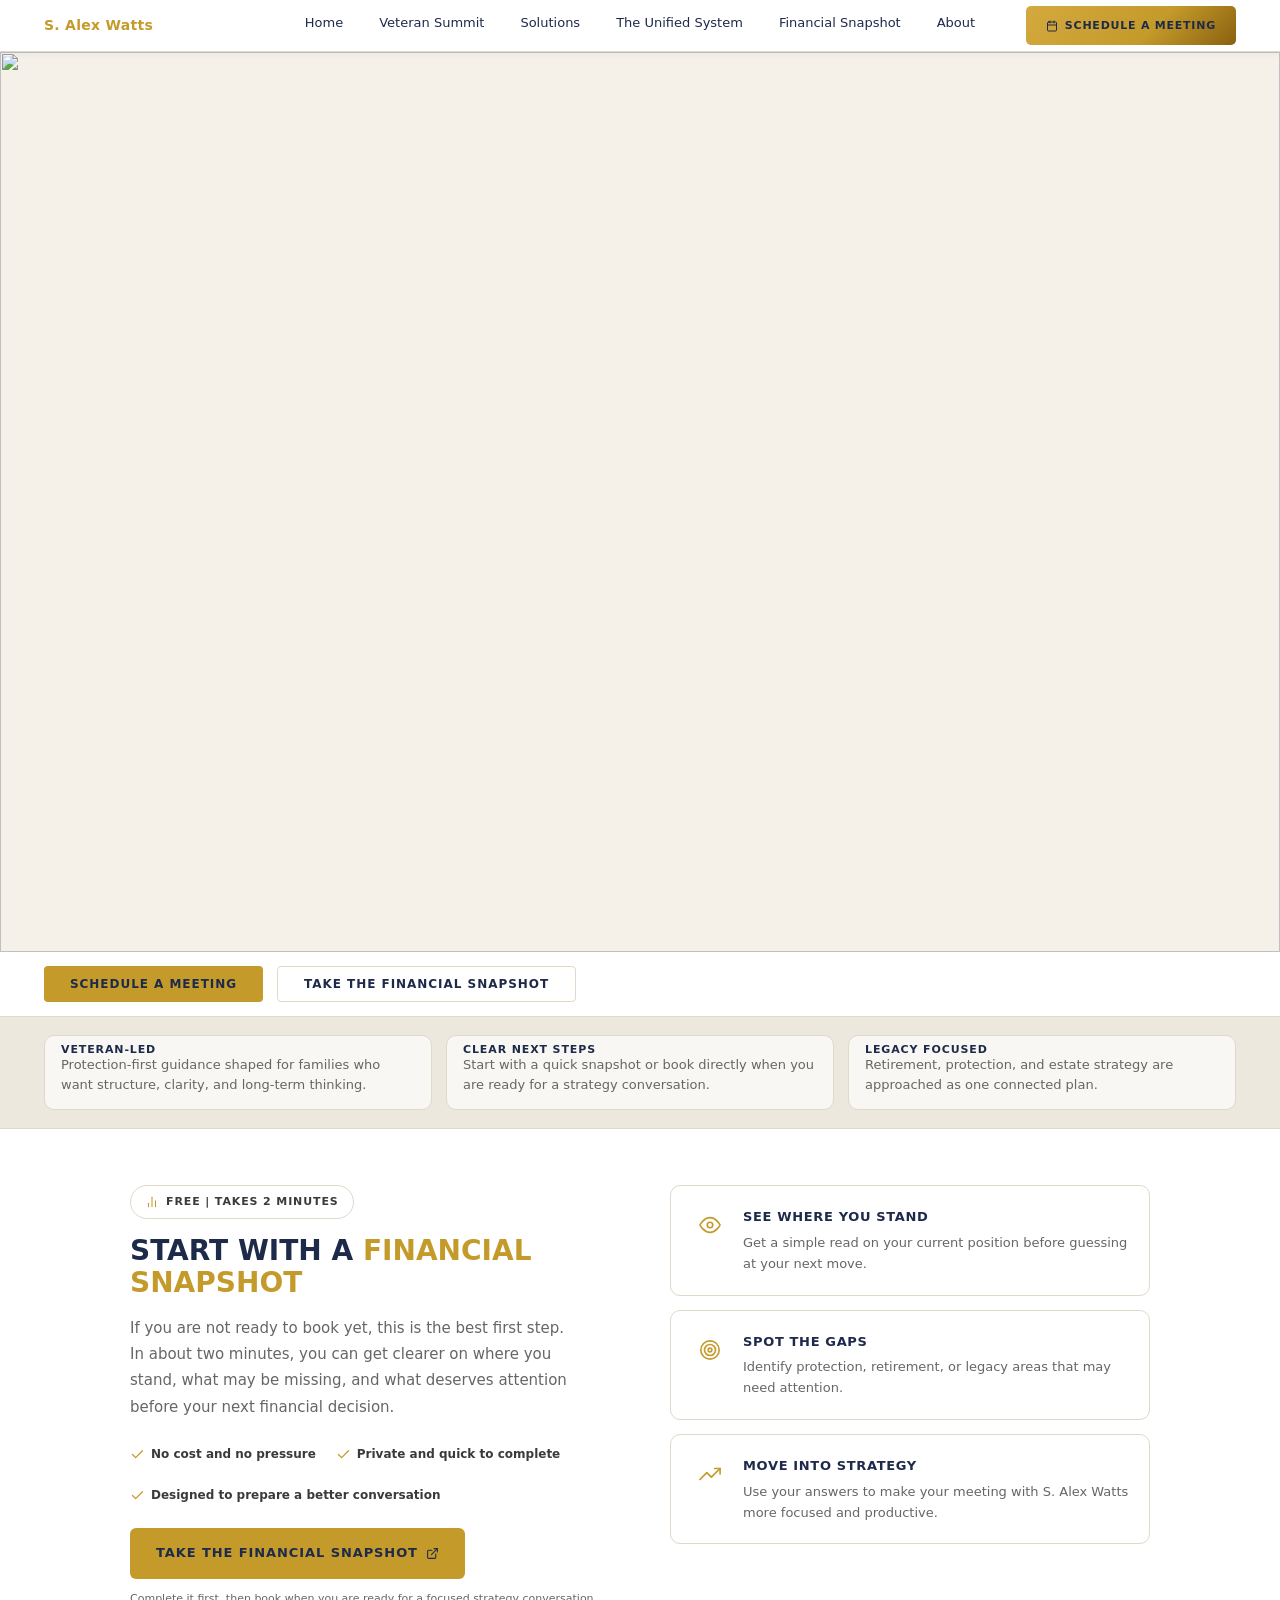
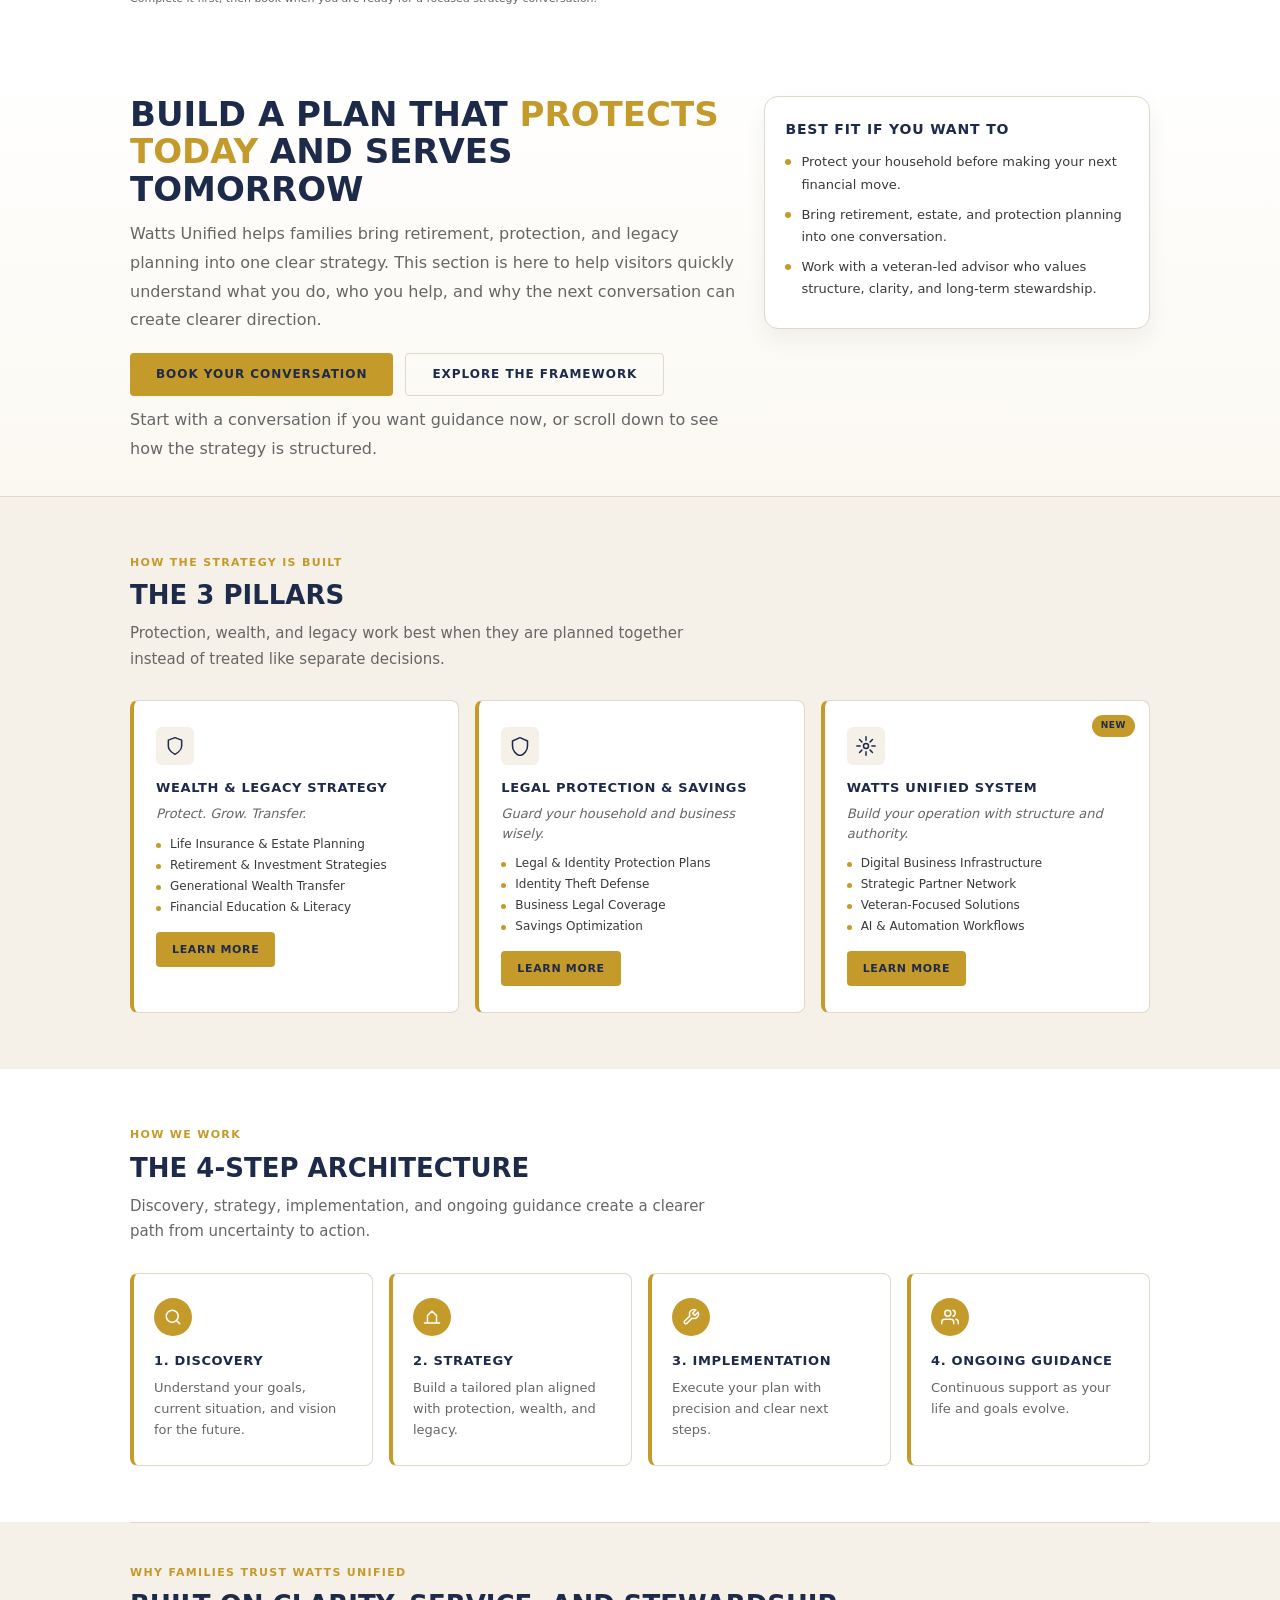
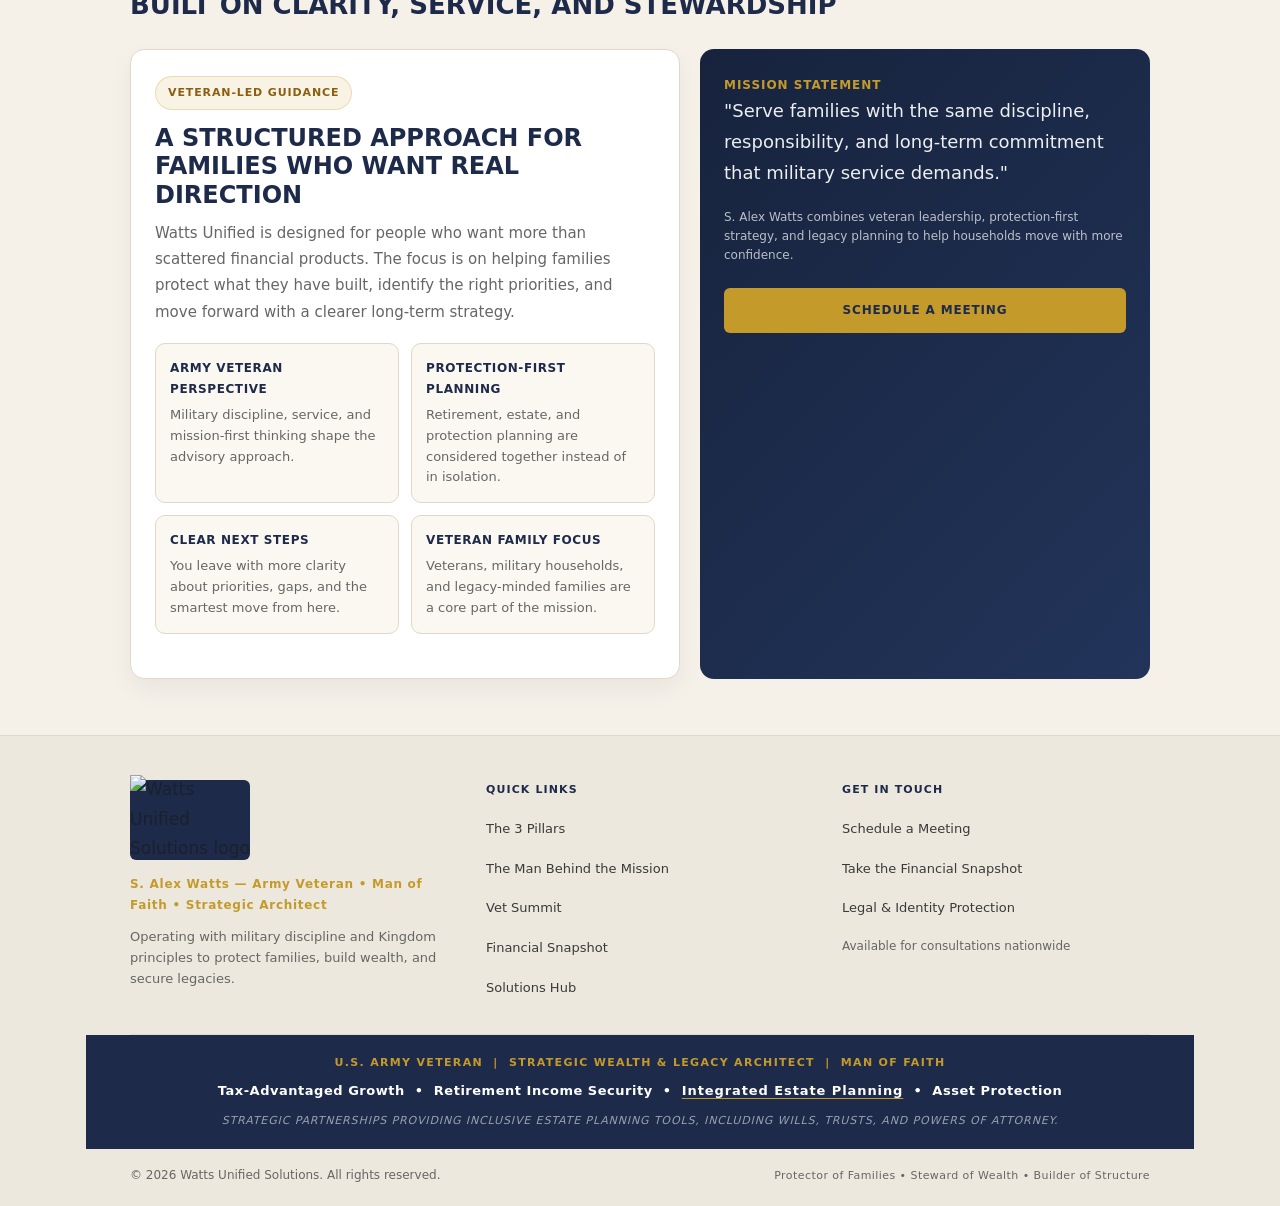
==== commit 94add66c: "Change greeting from 'Hello' to 'Goodbye'" ====
--- a/index.html
+++ b/index.html
@@ -1,4 +1,3 @@
-<!DOCTYPE html>
 <html lang="en" class="__variable_2c607e"><head><meta charset="utf-8"><meta name="viewport" content="width=device-width, initial-scale=1"><link rel="preload" href="/_next/static/media/7f06be3f780a819a-s.p.woff2" as="font" crossorigin="" type="font/woff2"><link rel="preload" href="/_next/static/media/e4af272ccee01ff0-s.p.woff2" as="font" crossorigin="" type="font/woff2"><link rel="stylesheet" href="/_next/static/css/f752f3d12d186436.css" data-precedence="next"><link rel="preload" as="script" fetchpriority="low" href="/_next/static/chunks/webpack-24ceafe66615c9e2.js"><script src="/_next/static/chunks/fd9d1056-7c1067f641417ab4.js" async=""></script><script src="/_next/static/chunks/2117-8cb964af22b8268c.js" async=""></script><script src="/_next/static/chunks/main-app-1fcdcd7dab2263c3.js" async=""></script><script src="/_next/static/chunks/165-ff7c9d39e248ea35.js" async=""></script><script src="/_next/static/chunks/577-9f328c446c6b3cee.js" async=""></script><script src="/_next/static/chunks/9815-1cbf75f16a3d433f.js" async=""></script><script src="/_next/static/chunks/app/(public)/layout-8769fdec724139f8.js" async=""></script><script src="/_next/static/chunks/8003-c62a3e932636597d.js" async=""></script><script src="/_next/static/chunks/9472-856f5e1258915c74.js" async=""></script><script src="/_next/static/chunks/app/error-fcc5537c1bd410a9.js" async=""></script><script src="/_next/static/chunks/app/global-error-756ed15775252312.js" async=""></script><link rel="preload" href="https://links.isharehow.app/js/external-tracking.js" as="script"><title>Strategic Wealth &amp; Legacy Planning for Veteran Families | Watts Unified</title><meta name="description" content="Strategic wealth and legacy planning for veteran families through score-driven guidance, protection strategy, and long-term planning."><meta name="robots" content="index, follow"><link rel="canonical" href="https://wattsunified.com"><meta property="og:title" content="Strategic Wealth &amp; Legacy Planning for Veteran Families | Watts Unified"><meta property="og:description" content="Strategic wealth and legacy planning for veteran families through score-driven guidance, protection strategy, and long-term planning."><meta property="og:site_name" content="Watts Unified"><meta property="og:type" content="website"><meta name="twitter:card" content="summary_large_image"><meta name="twitter:title" content="Strategic Wealth &amp; Legacy Planning for Veteran Families | Watts Unified"><meta name="twitter:description" content="Strategic wealth and legacy planning for veteran families through score-driven guidance, protection strategy, and long-term planning."><link rel="icon" href="/favicon.png" type="image/png" sizes="180x180"><link rel="apple-touch-icon" href="/favicon.png"><meta name="next-size-adjust"><script type="application/ld+json">{"@context":"https://schema.org","@type":"ProfessionalService","name":"Watts Unified Solutions","description":"Strategic wealth, protection, and legacy planning for veteran families and values-driven households.","url":"https://wattsunified.com","sameAs":["https://www.linkedin.com/in/s-alex-watts/","https://www.instagram.com/salexwatts"],"areaServed":"US","serviceType":["Wealth Planning","Estate Planning","Financial Strategy","Legacy Planning"]}</script><script type="application/ld+json">{"@context":"https://schema.org","@type":"Person","name":"S. Alex Watts","alternateName":"Sherman Watts","jobTitle":"Strategic Wealth & Legacy Architect","description":"Army Veteran and Strategic Architect helping families protect what they have built, grow wealth, and secure their legacy.","worksFor":{"@type":"Organization","name":"Watts Unified Solutions"},"sameAs":["https://www.linkedin.com/in/s-alex-watts/","https://www.instagram.com/salexwatts"],"knowAbout":["Wealth Management","Estate Planning","Veteran Financial Services","Legacy Planning"]}</script><script>(function(){var k='chunk-reload-attempted';function r(){try{if(typeof sessionStorage!=='undefined'&&!sessionStorage.getItem(k)){sessionStorage.setItem(k,'1');location.reload();}}catch(e){}}function isChunkErr(m){return!m?false:(m.indexOf('ChunkLoadError')>=0||m.indexOf('Loading chunk')>=0||m.indexOf('Loading CSS chunk')>=0);}window.addEventListener('error',function(e){if(isChunkErr(e.message)||(e.target&&e.target.tagName==='SCRIPT'&&e.target.src&&e.target.src.indexOf('_next/static')>=0)){r();}},true);window.addEventListener('unhandledrejection',function(e){if(isChunkErr((e.reason&&e.reason.message)||String(e.reason||''))){e.preventDefault();r();}});})();</script><script src="/_next/static/chunks/polyfills-42372ed130431b0a.js" nomodule=""></script><style data-emotion="css-global" data-s="">html{-webkit-font-smoothing:antialiased;-moz-osx-font-smoothing:grayscale;box-sizing:border-box;-webkit-text-size-adjust:100%;}*,*::before,*::after{box-sizing:inherit;}strong,b{font-weight:700;}body{margin:0;color:#1a202c;font-size:1.0625rem;line-height:1.75;font-family:"Inter","Roboto","Helvetica","Arial",sans-serif;font-weight:400;background-color:#FAFBFC;}@media print{body{background-color:#fff;}}body::backdrop{background-color:#FAFBFC;}</style></head><body class="__className_f367f3 __variable_2c607e" data-new-gr-c-s-check-loaded="14.1284.0" data-gr-ext-installed=""><style>*,*::before,*::after{box-sizing:border-box;margin:0;padding:0}
     :root{
       --beige:#f5f0e8;--beige2:#ede8de;--white:#fff;
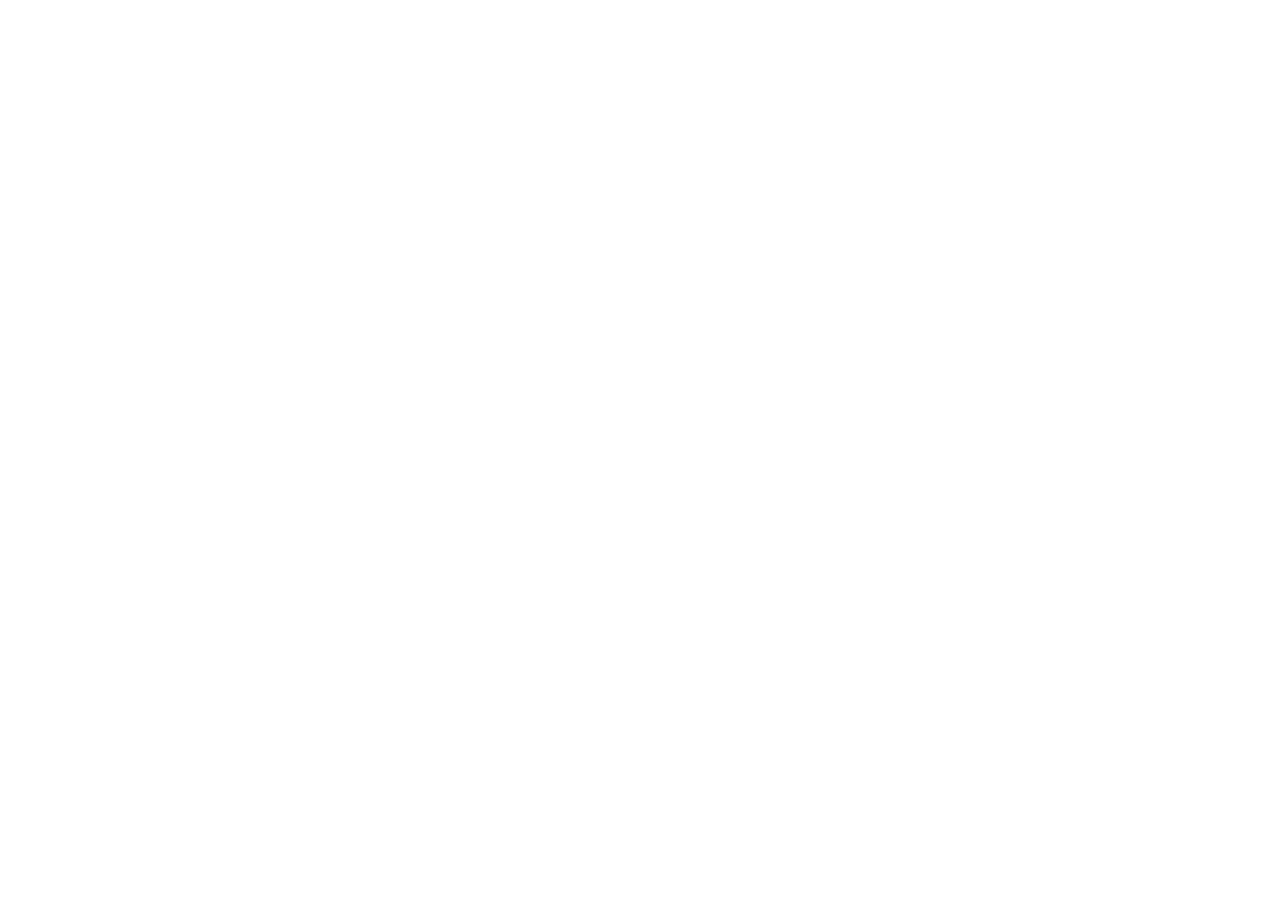
==== commit 4fa863aa: "Update print statement from" ====
--- a/index.html
+++ b/index.html
@@ -1,375 +1,13 @@
-<html lang="en" class="__variable_2c607e"><head><meta charset="utf-8"><meta name="viewport" content="width=device-width, initial-scale=1"><link rel="preload" href="/_next/static/media/7f06be3f780a819a-s.p.woff2" as="font" crossorigin="" type="font/woff2"><link rel="preload" href="/_next/static/media/e4af272ccee01ff0-s.p.woff2" as="font" crossorigin="" type="font/woff2"><link rel="stylesheet" href="/_next/static/css/f752f3d12d186436.css" data-precedence="next"><link rel="preload" as="script" fetchpriority="low" href="/_next/static/chunks/webpack-24ceafe66615c9e2.js"><script src="/_next/static/chunks/fd9d1056-7c1067f641417ab4.js" async=""></script><script src="/_next/static/chunks/2117-8cb964af22b8268c.js" async=""></script><script src="/_next/static/chunks/main-app-1fcdcd7dab2263c3.js" async=""></script><script src="/_next/static/chunks/165-ff7c9d39e248ea35.js" async=""></script><script src="/_next/static/chunks/577-9f328c446c6b3cee.js" async=""></script><script src="/_next/static/chunks/9815-1cbf75f16a3d433f.js" async=""></script><script src="/_next/static/chunks/app/(public)/layout-8769fdec724139f8.js" async=""></script><script src="/_next/static/chunks/8003-c62a3e932636597d.js" async=""></script><script src="/_next/static/chunks/9472-856f5e1258915c74.js" async=""></script><script src="/_next/static/chunks/app/error-fcc5537c1bd410a9.js" async=""></script><script src="/_next/static/chunks/app/global-error-756ed15775252312.js" async=""></script><link rel="preload" href="https://links.isharehow.app/js/external-tracking.js" as="script"><title>Strategic Wealth &amp; Legacy Planning for Veteran Families | Watts Unified</title><meta name="description" content="Strategic wealth and legacy planning for veteran families through score-driven guidance, protection strategy, and long-term planning."><meta name="robots" content="index, follow"><link rel="canonical" href="https://wattsunified.com"><meta property="og:title" content="Strategic Wealth &amp; Legacy Planning for Veteran Families | Watts Unified"><meta property="og:description" content="Strategic wealth and legacy planning for veteran families through score-driven guidance, protection strategy, and long-term planning."><meta property="og:site_name" content="Watts Unified"><meta property="og:type" content="website"><meta name="twitter:card" content="summary_large_image"><meta name="twitter:title" content="Strategic Wealth &amp; Legacy Planning for Veteran Families | Watts Unified"><meta name="twitter:description" content="Strategic wealth and legacy planning for veteran families through score-driven guidance, protection strategy, and long-term planning."><link rel="icon" href="/favicon.png" type="image/png" sizes="180x180"><link rel="apple-touch-icon" href="/favicon.png"><meta name="next-size-adjust"><script type="application/ld+json">{"@context":"https://schema.org","@type":"ProfessionalService","name":"Watts Unified Solutions","description":"Strategic wealth, protection, and legacy planning for veteran families and values-driven households.","url":"https://wattsunified.com","sameAs":["https://www.linkedin.com/in/s-alex-watts/","https://www.instagram.com/salexwatts"],"areaServed":"US","serviceType":["Wealth Planning","Estate Planning","Financial Strategy","Legacy Planning"]}</script><script type="application/ld+json">{"@context":"https://schema.org","@type":"Person","name":"S. Alex Watts","alternateName":"Sherman Watts","jobTitle":"Strategic Wealth & Legacy Architect","description":"Army Veteran and Strategic Architect helping families protect what they have built, grow wealth, and secure their legacy.","worksFor":{"@type":"Organization","name":"Watts Unified Solutions"},"sameAs":["https://www.linkedin.com/in/s-alex-watts/","https://www.instagram.com/salexwatts"],"knowAbout":["Wealth Management","Estate Planning","Veteran Financial Services","Legacy Planning"]}</script><script>(function(){var k='chunk-reload-attempted';function r(){try{if(typeof sessionStorage!=='undefined'&&!sessionStorage.getItem(k)){sessionStorage.setItem(k,'1');location.reload();}}catch(e){}}function isChunkErr(m){return!m?false:(m.indexOf('ChunkLoadError')>=0||m.indexOf('Loading chunk')>=0||m.indexOf('Loading CSS chunk')>=0);}window.addEventListener('error',function(e){if(isChunkErr(e.message)||(e.target&&e.target.tagName==='SCRIPT'&&e.target.src&&e.target.src.indexOf('_next/static')>=0)){r();}},true);window.addEventListener('unhandledrejection',function(e){if(isChunkErr((e.reason&&e.reason.message)||String(e.reason||''))){e.preventDefault();r();}});})();</script><script src="/_next/static/chunks/polyfills-42372ed130431b0a.js" nomodule=""></script><style data-emotion="css-global" data-s="">html{-webkit-font-smoothing:antialiased;-moz-osx-font-smoothing:grayscale;box-sizing:border-box;-webkit-text-size-adjust:100%;}*,*::before,*::after{box-sizing:inherit;}strong,b{font-weight:700;}body{margin:0;color:#1a202c;font-size:1.0625rem;line-height:1.75;font-family:"Inter","Roboto","Helvetica","Arial",sans-serif;font-weight:400;background-color:#FAFBFC;}@media print{body{background-color:#fff;}}body::backdrop{background-color:#FAFBFC;}</style></head><body class="__className_f367f3 __variable_2c607e" data-new-gr-c-s-check-loaded="14.1284.0" data-gr-ext-installed=""><style>*,*::before,*::after{box-sizing:border-box;margin:0;padding:0}
-    :root{
-      --beige:#f5f0e8;--beige2:#ede8de;--white:#fff;
-      --gold:#C49A2A;--gold-l:#d4aa40;--gold-d:#8a6010;
-      --navy:#1e2a4a;--text:#3a3a3a;--muted:#666;--border:#e0d8c8;
-    }
-    body{font-family:system-ui,-apple-system,'Segoe UI',sans-serif;background:var(--beige);min-width:1100px}
-
-    .topbar{position:sticky;top:0;z-index:1000;background:var(--white);border-bottom:1px solid var(--border);display:flex;align-items:center;justify-content:space-between;padding:0 44px;height:52px;box-shadow:0 1px 8px rgba(30,42,74,.06)}
-    .tb-name{font-size:14px;font-weight:700;color:var(--gold);letter-spacing:.02em}
-    .tb-nav{display:flex;align-items:center;gap:36px;position:absolute;left:50%;transform:translateX(-50%);white-space:nowrap}
-    .tb-nav a{font-size:13px;font-weight:500;color:var(--navy);text-decoration:none;white-space:nowrap;padding-bottom:2px;border-bottom:2px solid transparent;transition:color .2s,border-color .2s}
-    .tb-nav a:hover{color:var(--gold);border-bottom-color:var(--gold)}
-    .tb-cta{display:inline-flex;align-items:center;gap:7px;background:linear-gradient(135deg,var(--gold-l) 0%,var(--gold) 60%,var(--gold-d) 100%);color:var(--navy);font-size:11px;font-weight:700;border:none;border-radius:5px;padding:10px 20px;text-decoration:none;letter-spacing:.07em;text-transform:uppercase;white-space:nowrap}
-    .tb-cta svg{width:12px;height:12px;stroke:var(--navy);fill:none;stroke-width:2;stroke-linecap:round;stroke-linejoin:round}
-
-    .hero-wrap{display:block;margin:0;padding:0;line-height:0;font-size:0}
-    .hero-wrap img{display:block;width:100%;height:auto;margin:0;padding:0;vertical-align:bottom;border:0}
-    .cta-bar{display:flex;align-items:center;gap:14px;padding:14px 44px;background:var(--white);border-bottom:1px solid var(--border);line-height:normal;font-size:16px}
-    .btn-gold{display:inline-block;background:var(--gold);color:var(--navy);font-size:12px;font-weight:700;border-radius:4px;padding:11px 26px;text-decoration:none;letter-spacing:.08em;text-transform:uppercase;white-space:nowrap}
-    .btn-out{display:inline-block;background:transparent;color:var(--navy);font-size:12px;font-weight:600;border:1.5px solid var(--border);border-radius:4px;padding:10px 26px;text-decoration:none;letter-spacing:.08em;text-transform:uppercase;white-space:nowrap}
-    .proof-strip{display:grid;grid-template-columns:repeat(3,1fr);gap:14px;padding:18px 44px;background:var(--beige2);border-bottom:1px solid var(--border)}
-    .proof-item{background:rgba(255,255,255,.65);border:1px solid var(--border);border-radius:10px;padding:14px 16px}
-    .proof-k{display:block;font-size:11px;font-weight:800;letter-spacing:.08em;text-transform:uppercase;color:var(--navy);margin-bottom:5px}
-    .proof-v{font-size:13px;color:var(--muted);line-height:1.55}
-    .intro-band{padding:32px 44px;background:linear-gradient(180deg,var(--white) 0%,#fbf8f1 100%);border-bottom:1px solid var(--border)}
-    .intro-grid{max-width:1020px;margin:0 auto;display:grid;grid-template-columns:1.35fr .85fr;gap:22px;align-items:start}
-    .intro-copy h2{font-size:34px;line-height:1.1;color:var(--navy);text-transform:uppercase;margin-bottom:12px}
-    .intro-copy h2 em{font-style:normal;color:var(--gold)}
-    .intro-copy p{font-size:16px;color:var(--muted);line-height:1.8;max-width:640px}
-    .intro-actions{display:flex;gap:12px;flex-wrap:wrap;margin-top:18px}
-    .intro-note{font-size:12px;color:var(--muted);margin-top:10px}
-    .intro-card{background:var(--white);border:1px solid var(--border);border-radius:14px;padding:20px;box-shadow:0 10px 22px rgba(11,31,58,.06)}
-    .intro-card h3{font-size:14px;font-weight:800;color:var(--navy);text-transform:uppercase;letter-spacing:.06em;margin-bottom:10px}
-    .intro-list{list-style:none}
-    .intro-list li{font-size:13px;color:var(--text);line-height:1.7;padding-left:16px;position:relative;margin-bottom:8px}
-    .intro-list li::before{content:'';position:absolute;left:0;top:8px;width:6px;height:6px;border-radius:50%;background:var(--gold)}
-
-    .sec{padding:56px 44px;background:var(--beige)}
-    .sec.wh{background:var(--white)}
-    .inn{max-width:1020px;margin:0 auto}
-    .ey{font-size:11px;font-weight:700;letter-spacing:.12em;text-transform:uppercase;color:var(--gold);margin-bottom:8px}
-    .st{font-size:26px;font-weight:800;color:var(--navy);text-transform:uppercase;margin-bottom:10px;line-height:1.2}
-    .ss{font-size:15px;color:var(--muted);max-width:580px;line-height:1.7;margin-bottom:28px}
-
-    .sc-grid{display:grid;grid-template-columns:1fr 1fr;gap:60px;align-items:start}
-    .sc-pill{display:inline-flex;align-items:center;gap:7px;background:var(--white);border:1px solid var(--border);border-radius:99px;padding:6px 14px;margin-bottom:16px}
-    .sc-pill svg{width:14px;height:14px;stroke:var(--gold);fill:none;stroke-width:1.8;stroke-linecap:round;stroke-linejoin:round}
-    .sc-pill span{font-size:11px;font-weight:700;color:var(--text);letter-spacing:.08em;text-transform:uppercase}
-    .sc-h{font-size:28px;font-weight:800;color:var(--navy);text-transform:uppercase;line-height:1.15;margin-bottom:16px}
-    .sc-h em{font-style:normal;color:var(--gold)}
-    .sc-p{font-size:15px;color:var(--muted);line-height:1.75;margin-bottom:24px;max-width:440px}
-    .sc-btn{display:inline-flex;align-items:center;gap:8px;background:var(--gold);color:var(--navy);font-size:13px;font-weight:700;border:none;border-radius:6px;padding:14px 26px;text-decoration:none;letter-spacing:.07em;text-transform:uppercase}
-    .sc-btn svg{width:13px;height:13px;stroke:var(--navy);fill:none;stroke-width:2;stroke-linecap:round;stroke-linejoin:round}
-    .sc-cards{display:flex;flex-direction:column;gap:14px}
-    .sc-card{background:var(--white);border-radius:10px;padding:20px;border:.5px solid var(--border);display:flex;align-items:flex-start;gap:14px}
-    .sc-ico{width:38px;height:38px;flex-shrink:0;display:flex;align-items:center;justify-content:center}
-    .sc-ico svg{width:22px;height:22px;stroke:var(--gold);fill:none;stroke-width:1.8;stroke-linecap:round;stroke-linejoin:round}
-    .sc-ct{font-size:13px;font-weight:800;color:var(--navy);text-transform:uppercase;letter-spacing:.05em;margin-bottom:4px}
-    .sc-cs{font-size:13px;color:var(--muted);line-height:1.6}
-
-    .pg{display:grid;grid-template-columns:repeat(3,1fr);gap:16px}
-    .pc{background:var(--white);border-radius:8px;padding:26px 22px;border:.5px solid var(--border);border-left:4px solid var(--gold);position:relative}
-    .nbadge{position:absolute;top:14px;right:14px;background:var(--gold);color:var(--navy);font-size:9px;font-weight:700;border-radius:99px;padding:3px 9px;letter-spacing:.06em;text-transform:uppercase}
-    .pico{width:38px;height:38px;border-radius:6px;background:var(--beige);display:flex;align-items:center;justify-content:center;margin-bottom:12px}
-    .pico svg{width:20px;height:20px;stroke:var(--navy);fill:none;stroke-width:1.8;stroke-linecap:round;stroke-linejoin:round}
-    .pt{font-size:13px;font-weight:800;color:var(--navy);text-transform:uppercase;letter-spacing:.05em;margin-bottom:4px}
-    .ps{font-size:13px;color:var(--muted);line-height:1.5;margin-bottom:10px;font-style:italic}
-    .pl{list-style:none;margin-bottom:14px}
-    .pl li{font-size:12px;color:var(--text);line-height:1.75;padding-left:14px;position:relative}
-    .pl li::before{content:'';position:absolute;left:0;top:9px;width:5px;height:5px;border-radius:50%;background:var(--gold)}
-    .pbtn{display:inline-block;background:var(--gold);color:var(--navy);font-size:11px;font-weight:700;border-radius:4px;padding:8px 16px;text-decoration:none;letter-spacing:.06em;text-transform:uppercase}
-
-    .sg{display:grid;grid-template-columns:repeat(4,1fr);gap:16px}
-    .scard{background:var(--white);border-radius:8px;padding:24px 20px;border:.5px solid var(--border);border-left:4px solid var(--gold)}
-    .sico{width:38px;height:38px;border-radius:50%;background:var(--gold);display:flex;align-items:center;justify-content:center;margin-bottom:14px}
-    .sico svg{width:18px;height:18px;stroke:#fff;fill:none;stroke-width:2;stroke-linecap:round;stroke-linejoin:round}
-    .stit{font-size:13px;font-weight:800;color:var(--navy);text-transform:uppercase;letter-spacing:.05em;margin-bottom:6px}
-    .ssb{font-size:13px;color:var(--muted);line-height:1.6}
-
-    .trust-wrap{display:grid;grid-template-columns:1.1fr .9fr;gap:20px;align-items:stretch}
-    .trust-panel{background:var(--white);border:1px solid var(--border);border-radius:14px;padding:26px 24px;box-shadow:0 10px 24px rgba(11,31,58,.05)}
-    .trust-tag{display:inline-flex;align-items:center;gap:7px;background:rgba(196,154,42,.12);border:1px solid rgba(196,154,42,.28);border-radius:999px;padding:6px 12px;margin-bottom:14px}
-    .trust-tag span{font-size:11px;font-weight:800;color:var(--gold-d);letter-spacing:.08em;text-transform:uppercase}
-    .trust-title{font-size:24px;font-weight:800;color:var(--navy);text-transform:uppercase;line-height:1.2;margin-bottom:10px}
-    .trust-copy{font-size:15px;color:var(--muted);line-height:1.75;margin-bottom:18px;max-width:540px}
-    .trust-points{display:grid;grid-template-columns:1fr 1fr;gap:12px;margin-bottom:18px}
-    .trust-point{background:#fbf8f1;border:1px solid var(--border);border-radius:10px;padding:14px}
-    .trust-point strong{display:block;font-size:12px;font-weight:800;color:var(--navy);text-transform:uppercase;letter-spacing:.05em;margin-bottom:5px}
-    .trust-point span{font-size:13px;color:var(--muted);line-height:1.6}
-    .trust-quote{background:linear-gradient(135deg,#17233d 0%,#22345a 100%);border-radius:14px;padding:26px 24px;color:#fff;display:flex;flex-direction:column;justify-content:flex-start;gap:22px}
-    .trust-quote p{font-size:18px;line-height:1.7;color:rgba(255,255,255,.92);margin-bottom:20px}
-    .trust-quote strong{font-size:12px;letter-spacing:.08em;text-transform:uppercase;color:var(--gold)}
-    .trust-quote span{font-size:12px;color:rgba(255,255,255,.7);display:block;margin-top:6px;line-height:1.6}
-    .trust-cta{display:inline-flex;align-items:center;justify-content:center;background:var(--gold);color:var(--navy);font-size:12px;font-weight:800;border-radius:6px;padding:12px 20px;text-decoration:none;letter-spacing:.07em;text-transform:uppercase}
-
-    .ft{background:var(--beige2);padding:44px 44px 0;border-top:1px solid var(--border)}
-    .ftin{max-width:1020px;margin:0 auto}
-    .ftop{display:grid;grid-template-columns:1fr 1fr 1fr;gap:48px;margin-bottom:32px}
-    .flogo{width:120px;height:80px;border-radius:6px;background:var(--navy);display:flex;align-items:center;justify-content:center;margin-bottom:14px}
-    .flogo img{max-width:130px;height:auto;display:block;object-fit:contain}
-    .ftag{font-size:12px;font-weight:600;color:var(--gold);letter-spacing:.06em;margin-bottom:10px}
-    .fmiss{font-size:13px;color:var(--muted);line-height:1.65}
-    .fct{font-size:11px;font-weight:700;letter-spacing:.1em;text-transform:uppercase;color:var(--navy);margin-bottom:14px}
-    .fll{list-style:none;display:flex;flex-direction:column;gap:10px}
-    .fll a{font-size:13px;color:var(--text);text-decoration:none}
-    .fll a:hover{color:var(--gold)}
-    .fauth{background:var(--navy);margin:0 -44px;padding:18px 44px;text-align:center}
-    .fa1{font-size:11px;font-weight:700;color:var(--gold);letter-spacing:.12em;text-transform:uppercase;margin-bottom:8px;line-height:1.8}
-    .fa2{font-size:11px;font-weight:500;color:rgba(255,255,255,.55);letter-spacing:.08em;text-transform:uppercase;line-height:1.8}
-    .fbot{padding:16px 0 20px;display:flex;justify-content:space-between;align-items:center}
-    .fcopy{font-size:12px;color:var(--muted)}
-    .fmotto{font-size:11px;color:var(--muted);letter-spacing:.04em}
-    .sronly{position:absolute;left:-9999px;width:1px;height:1px;overflow:hidden;clip:rect(0,0,0,0)}
-
-    @media (max-width: 900px){
-      body{min-width:0}
-      .topbar{height:auto;padding:12px 20px;gap:12px;flex-wrap:wrap}
-      .tb-nav{position:static;left:auto;transform:none;order:3;width:100%;justify-content:flex-start;gap:18px;overflow:auto;padding-bottom:4px}
-      .tb-nav a{flex:0 0 auto}
-      .tb-cta{margin-left:auto}
-      .cta-bar,.proof-strip,.intro-band{padding:16px 20px}
-      .cta-bar{flex-direction:column;align-items:stretch}
-      .btn-gold,.btn-out,.tb-cta,.sc-btn,.pbtn,.trust-cta{text-align:center;justify-content:center}
-      .proof-strip,.intro-grid,.sc-grid,.pg,.sg,.trust-wrap,.trust-points,.ftop{grid-template-columns:1fr}
-      .sec{padding:40px 20px}
-      .st,.sc-h,.intro-copy h2{font-size:24px}
-      .ft{padding:36px 20px 0}
-      .fauth{margin:0 -20px;padding:18px 20px}
-      .fbot{flex-direction:column;gap:10px;text-align:center}
-    }</style><div>
-<h1 class="sronly">Strategic Wealth &amp; Legacy Planning for Veteran Families</h1>
-
-<div class="topbar">
-  <span class="tb-name">S. Alex Watts</span>
-  <nav class="tb-nav" aria-label="Main navigation">
-    <a href="https://wattsunified.com/">Home</a>
-    <a href="https://wattsunified.com/solutions/programs/veterans">Veteran Summit</a>
-    <a href="https://wattsunified.com/solutions">Solutions</a>
-    <a href="https://wattsunified.com/system">The Unified System</a>
-    <a href="https://wattsunified.com/snapshot">Financial Snapshot</a>
-    <a href="https://wattsunified.com/about">About</a>
-  </nav>
-  <a class="tb-cta" href="https://wattsunified.com/schedule">
-    <svg viewBox="0 0 24 24"><rect x="3" y="4" width="18" height="18" rx="2"></rect><line x1="16" y1="2" x2="16" y2="6"></line><line x1="8" y1="2" x2="8" y2="6"></line><line x1="3" y1="10" x2="21" y2="10"></line></svg>
-    Schedule a Meeting
-  </a>
-</div>
-
-<div class="hero-wrap">
-  <img src="/images/home-hero.webp" alt="S. Alex Watts - Strategic Wealth &amp; Legacy Architect, U.S. Army Veteran" width="1080" height="638" fetchpriority="high" decoding="async">
-  <div class="cta-bar">
-    <a class="btn-gold" href="https://wattsunified.com/schedule">Schedule a Meeting</a>
-    <a class="btn-out" href="https://wattsunified.com/snapshot">Take the Financial Snapshot</a>
-  </div>
-  <div class="proof-strip">
-    <div class="proof-item">
-      <span class="proof-k">Veteran-Led</span>
-      <span class="proof-v">Protection-first guidance shaped for families who want structure, clarity, and long-term thinking.</span>
-    </div>
-    <div class="proof-item">
-      <span class="proof-k">Clear Next Steps</span>
-      <span class="proof-v">Start with a quick snapshot or book directly when you are ready for a strategy conversation.</span>
-    </div>
-    <div class="proof-item">
-      <span class="proof-k">Legacy Focused</span>
-      <span class="proof-v">Retirement, protection, and estate strategy are approached as one connected plan.</span>
-    </div>
-  </div>
-</div>
-
-<section class="sec wh" id="scorecard">
-  <div class="inn">
-    <div class="sc-grid">
-      <div>
-        <div class="sc-pill">
-          <svg viewBox="0 0 24 24"><line x1="18" y1="20" x2="18" y2="10"></line><line x1="12" y1="20" x2="12" y2="4"></line><line x1="6" y1="20" x2="6" y2="14"></line></svg>
-          <span>Free | Takes 2 Minutes</span>
-        </div>
-        <h2 class="sc-h">Start With a <em>Financial Snapshot</em></h2>
-        <p class="sc-p">If you are not ready to book yet, this is the best first step. In about two minutes, you can get clearer on where you stand, what may be missing, and what deserves attention before your next financial decision.</p>
-
-        <div style="display:flex;gap:20px;flex-wrap:wrap;margin-bottom:22px">
-          <div style="display:flex;align-items:center;gap:6px">
-            <svg width="15" height="15" viewBox="0 0 24 24" fill="none" stroke="#C49A2A" stroke-width="2" stroke-linecap="round" stroke-linejoin="round"><polyline points="20 6 9 17 4 12"></polyline></svg>
-            <span style="font-size:12px;font-weight:600;color:var(--text)">No cost and no pressure</span>
-          </div>
-          <div style="display:flex;align-items:center;gap:6px">
-            <svg width="15" height="15" viewBox="0 0 24 24" fill="none" stroke="#C49A2A" stroke-width="2" stroke-linecap="round" stroke-linejoin="round"><polyline points="20 6 9 17 4 12"></polyline></svg>
-            <span style="font-size:12px;font-weight:600;color:var(--text)">Private and quick to complete</span>
-          </div>
-          <div style="display:flex;align-items:center;gap:6px">
-            <svg width="15" height="15" viewBox="0 0 24 24" fill="none" stroke="#C49A2A" stroke-width="2" stroke-linecap="round" stroke-linejoin="round"><polyline points="20 6 9 17 4 12"></polyline></svg>
-            <span style="font-size:12px;font-weight:600;color:var(--text)">Designed to prepare a better conversation</span>
-          </div>
-        </div>
-
-        <a class="sc-btn" href="https://wattsunified.com/snapshot">
-          Take the Financial Snapshot
-          <svg viewBox="0 0 24 24"><path d="M18 13v6a2 2 0 0 1-2 2H5a2 2 0 0 1-2-2V8a2 2 0 0 1 2-2h6"></path><polyline points="15 3 21 3 21 9"></polyline><line x1="10" y1="14" x2="21" y2="3"></line></svg>
-        </a>
-        <p style="font-size:11px;color:var(--muted);margin-top:10px">Complete it first, then book when you are ready for a focused strategy conversation.</p>
-      </div>
-      <div class="sc-cards">
-        <div class="sc-card">
-          <div class="sc-ico"><svg viewBox="0 0 24 24"><path d="M1 12s4-8 11-8 11 8 11 8-4 8-11 8-11-8-11-8z"></path><circle cx="12" cy="12" r="3"></circle></svg></div>
-          <div><div class="sc-ct">See Where You Stand</div><p class="sc-cs">Get a simple read on your current position before guessing at your next move.</p></div>
-        </div>
-        <div class="sc-card">
-          <div class="sc-ico"><svg viewBox="0 0 24 24"><circle cx="12" cy="12" r="10"></circle><circle cx="12" cy="12" r="6"></circle><circle cx="12" cy="12" r="2"></circle></svg></div>
-          <div><div class="sc-ct">Spot the Gaps</div><p class="sc-cs">Identify protection, retirement, or legacy areas that may need attention.</p></div>
-        </div>
-        <div class="sc-card">
-          <div class="sc-ico"><svg viewBox="0 0 24 24"><polyline points="23 6 13.5 15.5 8.5 10.5 1 18"></polyline><polyline points="17 6 23 6 23 12"></polyline></svg></div>
-          <div><div class="sc-ct">Move Into Strategy</div><p class="sc-cs">Use your answers to make your meeting with S. Alex Watts more focused and productive.</p></div>
-        </div>
-      </div>
-    </div>
-  </div>
-</section>
-
-<section class="intro-band">
-  <div class="intro-grid">
-    <div class="intro-copy">
-      <h2>Build a Plan That <em>Protects Today</em> and Serves Tomorrow</h2>
-      <p>Watts Unified helps families bring retirement, protection, and legacy planning into one clear strategy. This section is here to help visitors quickly understand what you do, who you help, and why the next conversation can create clearer direction.</p>
-      <div class="intro-actions">
-        <a class="btn-gold" href="https://wattsunified.com/schedule">Book Your Conversation</a>
-        <a class="btn-out" href="#pillars">Explore the Framework</a>
-      </div>
-      <p class="intro-note">Start with a conversation if you want guidance now, or scroll down to see how the strategy is structured.</p>
-    </div>
-    <div class="intro-card">
-      <h3>Best Fit If You Want To</h3>
-      <ul class="intro-list">
-        <li>Protect your household before making your next financial move.</li>
-        <li>Bring retirement, estate, and protection planning into one conversation.</li>
-        <li>Work with a veteran-led advisor who values structure, clarity, and long-term stewardship.</li>
-      </ul>
-    </div>
-  </div>
-</section>
-
-<section class="sec" id="pillars">
-  <div class="inn">
-    <p class="ey">How the Strategy Is Built</p>
-    <h2 class="st">The 3 Pillars</h2>
-    <p class="ss">Protection, wealth, and legacy work best when they are planned together instead of treated like separate decisions.</p>
-    <div class="pg">
-      <div class="pc">
-        <div class="pico"><svg viewBox="0 0 24 24"><path d="M12 22s8-4 8-10V5l-8-3-8 3v7c0 6 8 10 8 10z"></path></svg></div>
-        <div class="pt">Wealth &amp; Legacy Strategy</div>
-        <div class="ps">Protect. Grow. Transfer.</div>
-        <ul class="pl"><li>Life Insurance &amp; Estate Planning</li><li>Retirement &amp; Investment Strategies</li><li>Generational Wealth Transfer</li><li>Financial Education &amp; Literacy</li></ul>
-        <a class="pbtn" href="https://wattsunified.com/solutions/programs/wealth-management">Learn More</a>
-      </div>
-      <div class="pc">
-        <div class="pico"><svg viewBox="0 0 24 24"><path d="M3 6l9-4 9 4v6c0 5.25-3.75 10.15-9 11.5C6.75 22.15 3 17.25 3 12V6z"></path></svg></div>
-        <div class="pt">Legal Protection &amp; Savings</div>
-        <div class="ps">Guard your household and business wisely.</div>
-        <ul class="pl"><li>Legal &amp; Identity Protection Plans</li><li>Identity Theft Defense</li><li>Business Legal Coverage</li><li>Savings Optimization</li></ul>
-        <a class="pbtn" href="https://salexwatts.legalshieldassociate.com/">Learn More</a>
-      </div>
-      <div class="pc">
-        <span class="nbadge">New</span>
-        <div class="pico"><svg viewBox="0 0 24 24"><circle cx="12" cy="12" r="3"></circle><path d="M12 1v4M12 19v4M4.22 4.22l2.83 2.83M16.95 16.95l2.83 2.83M1 12h4M19 12h4M4.22 19.78l2.83-2.83M16.95 7.05l2.83-2.83"></path></svg></div>
-        <div class="pt">Watts Unified System</div>
-        <div class="ps">Build your operation with structure and authority.</div>
-        <ul class="pl"><li>Digital Business Infrastructure</li><li>Strategic Partner Network</li><li>Veteran-Focused Solutions</li><li>AI &amp; Automation Workflows</li></ul>
-        <a class="pbtn" href="https://wattsunified.com/system">Learn More</a>
-      </div>
-    </div>
-  </div>
-</section>
-
-<section class="sec wh">
-  <div class="inn">
-    <p class="ey">How We Work</p>
-    <h2 class="st">The 4-Step Architecture</h2>
-    <p class="ss">Discovery, strategy, implementation, and ongoing guidance create a clearer path from uncertainty to action.</p>
-    <div class="sg">
-      <div class="scard"><div class="sico"><svg viewBox="0 0 24 24"><circle cx="11" cy="11" r="8"></circle><line x1="21" y1="21" x2="16.65" y2="16.65"></line></svg></div><div class="stit">1. Discovery</div><div class="ssb">Understand your goals, current situation, and vision for the future.</div></div>
-      <div class="scard"><div class="sico"><svg viewBox="0 0 24 24"><path d="M2 20h20M6 20V10l6-6 6 6v10"></path></svg></div><div class="stit">2. Strategy</div><div class="ssb">Build a tailored plan aligned with protection, wealth, and legacy.</div></div>
-      <div class="scard"><div class="sico"><svg viewBox="0 0 24 24"><path d="M14.7 6.3a1 1 0 0 0 0 1.4l1.6 1.6a1 1 0 0 0 1.4 0l3.77-3.77a6 6 0 0 1-7.94 7.94l-6.91 6.91a2.12 2.12 0 0 1-3-3l6.91-6.91a6 6 0 0 1 7.94-7.94l-3.76 3.76z"></path></svg></div><div class="stit">3. Implementation</div><div class="ssb">Execute your plan with precision and clear next steps.</div></div>
-      <div class="scard"><div class="sico"><svg viewBox="0 0 24 24"><path d="M17 21v-2a4 4 0 0 0-4-4H5a4 4 0 0 0-4 4v2"></path><circle cx="9" cy="7" r="4"></circle><path d="M23 21v-2a4 4 0 0 0-3-3.87"></path><path d="M16 3.13a4 4 0 0 1 0 7.75"></path></svg></div><div class="stit">4. Ongoing Guidance</div><div class="ssb">Continuous support as your life and goals evolve.</div></div>
-    </div>
-  </div>
-</section>
-
-<section class="sec" style="padding-top:0">
-  <div class="inn">
-    <div style="height:1px;background:var(--border);margin-bottom:40px"></div>
-    <p class="ey">Why Families Trust Watts Unified</p>
-    <h2 class="st" style="margin-bottom:28px">Built on Clarity, Service, and Stewardship</h2>
-    <div class="trust-wrap">
-      <div class="trust-panel">
-        <div class="trust-tag"><span>Veteran-Led Guidance</span></div>
-        <div class="trust-title">A Structured Approach for Families Who Want Real Direction</div>
-        <p class="trust-copy">Watts Unified is designed for people who want more than scattered financial products. The focus is on helping families protect what they have built, identify the right priorities, and move forward with a clearer long-term strategy.</p>
-        <div class="trust-points">
-          <div class="trust-point">
-            <strong>Army Veteran Perspective</strong>
-            <span>Military discipline, service, and mission-first thinking shape the advisory approach.</span>
-          </div>
-          <div class="trust-point">
-            <strong>Protection-First Planning</strong>
-            <span>Retirement, estate, and protection planning are considered together instead of in isolation.</span>
-          </div>
-          <div class="trust-point">
-            <strong>Clear Next Steps</strong>
-            <span>You leave with more clarity about priorities, gaps, and the smartest move from here.</span>
-          </div>
-          <div class="trust-point">
-            <strong>Veteran Family Focus</strong>
-            <span>Veterans, military households, and legacy-minded families are a core part of the mission.</span>
-          </div>
-        </div>
-      </div>
-      <div class="trust-quote">
-        <div>
-          <strong>Mission Statement</strong>
-          <p>"Serve families with the same discipline, responsibility, and long-term commitment that military service demands."</p>
-          <span>S. Alex Watts combines veteran leadership, protection-first strategy, and legacy planning to help households move with more confidence.</span>
-        </div>
-        <a class="trust-cta" href="https://wattsunified.com/schedule">Schedule a Meeting</a>
-      </div>
-    </div>
-  </div>
-</section>
-
-<footer class="ft">
-  <div class="ftin">
-    <div class="ftop">
-      <div>
-        <div class="flogo"><img src="/images/logo.png" alt="Watts Unified Solutions logo"></div>
-        <p class="ftag">S. Alex Watts — Army Veteran • Man of Faith • Strategic Architect</p>
-        <p class="fmiss">Operating with military discipline and Kingdom principles to protect families, build wealth, and secure legacies.</p>
-      </div>
-      <div>
-        <div class="fct">Quick Links</div>
-        <ul class="fll">
-          <li><a href="#pillars">The 3 Pillars</a></li>
-          <li><a href="https://wattsunified.com/about">The Man Behind the Mission</a></li>
-          <li><a href="https://wattsunified.com/solutions/programs/veterans">Vet Summit</a></li>
-          <li><a href="https://wattsunified.com/snapshot">Financial Snapshot</a></li>
-          <li><a href="https://wattsunified.com/solutions">Solutions Hub</a></li>
-        </ul>
-      </div>
-      <div>
-        <div class="fct">Get in Touch</div>
-        <ul class="fll">
-          <li><a href="https://wattsunified.com/schedule">Schedule a Meeting</a></li>
-          <li><a href="https://wattsunified.com/snapshot">Take the Financial Snapshot</a></li>
-          <li><a href="https://salexwatts.legalshieldassociate.com/" target="_blank" rel="noopener">Legal &amp; Identity Protection</a></li>
-        </ul>
-        <p style="margin-top:14px;font-size:12px;color:var(--muted)">Available for consultations nationwide</p>
-      </div>
-    </div>
-    <div style="height:1px;background:var(--border)"></div>
-    <div class="fauth">
-      <div class="fa1">U.S. Army Veteran &nbsp;|&nbsp; Strategic Wealth &amp; Legacy Architect &nbsp;|&nbsp; Man of Faith</div>
-      <div style="font-size:13px;font-weight:600;color:#fff;letter-spacing:.04em;margin:8px 0;">
-        Tax-Advantaged Growth &nbsp;•&nbsp; Retirement Income Security &nbsp;•&nbsp;
-        <span style="font-weight:800;letter-spacing:.07em;text-decoration:underline;text-underline-offset:3px;text-decoration-color:#C49A2A;">Integrated Estate Planning</span>
-        &nbsp;•&nbsp; Asset Protection
-      </div>
-      <div class="fa2" style="font-style:italic;">Strategic partnerships providing inclusive estate planning tools, including wills, trusts, and powers of attorney.</div>
-    </div>
-    <div class="fbot">
-      <p class="fcopy">© 2026 Watts Unified Solutions. All rights reserved.</p>
-      <p class="fmotto">Protector of Families • Steward of Wealth • Builder of Structure</p>
-    </div>
-  </div>
-</footer></div><script src="/_next/static/chunks/webpack-24ceafe66615c9e2.js" async=""></script><script>(self.__next_f=self.__next_f||[]).push([0]);self.__next_f.push([2,null])</script><script>self.__next_f.push([1,"1:HL[\"/_next/static/media/7f06be3f780a819a-s.p.woff2\",\"font\",{\"crossOrigin\":\"\",\"type\":\"font/woff2\"}]\n2:HL[\"/_next/static/media/e4af272ccee01ff0-s.p.woff2\",\"font\",{\"crossOrigin\":\"\",\"type\":\"font/woff2\"}]\n3:HL[\"/_next/static/css/f752f3d12d186436.css\",\"style\"]\n"])</script><script>self.__next_f.push([1,"4:I[12846,[],\"\"]\n8:I[59543,[\"165\",\"static/chunks/165-ff7c9d39e248ea35.js\",\"577\",\"static/chunks/577-9f328c446c6b3cee.js\",\"9815\",\"static/chunks/9815-1cbf75f16a3d433f.js\",\"8288\",\"static/chunks/app/(public)/layout-8769fdec724139f8.js\"],\"default\",1]\n9:I[4707,[],\"\"]\na:I[36423,[],\"\"]\nb:I[88003,[\"165\",\"static/chunks/165-ff7c9d39e248ea35.js\",\"8003\",\"static/chunks/8003-c62a3e932636597d.js\",\"3185\",\"static/chunks/app/layout-c86b2e168cf6e286.js\"],\"\"]\nc:I[59156,[\"165\",\"static/chunks/165-ff7c9d39e248ea35.js\",\"8003\",\"static/chunks/8003-c62a3e932636597d.js\",\"3185\",\"static/chunks/app/layout-c86b2e168cf6e286.js\"],\"default\"]\nd:I[13457,[\"165\",\"static/chunks/165-ff7c9d39e248ea35.js\",\"8003\",\"static/chunks/8003-c62a3e932636597d.js\",\"3185\",\"static/chunks/app/layout-c86b2e168cf6e286.js\"],\"default\"]\ne:I[60327,[\"165\",\"static/chunks/165-ff7c9d39e248ea35.js\",\"8003\",\"static/chunks/8003-c62a3e932636597d.js\",\"3185\",\"static/chunks/app/layout-c86b2e168cf6e286.js\"],\"default\"]\nf:I[10376,[\"165\",\"static/chunks/165-ff7c9d39e248ea35.js\",\"577\",\"static/chunks/577-9f328c446c6b3cee.js\",\"9472\",\"static/chunks/9472-856f5e1258915c74.js\",\"9815\",\"static/chunks/9815-1cbf75f16a3d433f.js\",\"7601\",\"static/chunks/app/error-fcc5537c1bd410a9.js\"],\"default\"]\n15:I[21667,[\"6470\",\"static/chunks/app/global-error-756ed15775252312.js\"],\"default\"]\n6:T31ec,"])</script><script>self.__next_f.push([1,"*,*::before,*::after{box-sizing:border-box;margin:0;padding:0}\n    :root{\n      --beige:#f5f0e8;--beige2:#ede8de;--white:#fff;\n      --gold:#C49A2A;--gold-l:#d4aa40;--gold-d:#8a6010;\n      --navy:#1e2a4a;--text:#3a3a3a;--muted:#666;--border:#e0d8c8;\n    }\n    body{font-family:system-ui,-apple-system,'Segoe UI',sans-serif;background:var(--beige);min-width:1100px}\n\n    .topbar{position:sticky;top:0;z-index:1000;background:var(--white);border-bottom:1px solid var(--border);display:flex;align-items:center;justify-content:space-between;padding:0 44px;height:52px;box-shadow:0 1px 8px rgba(30,42,74,.06)}\n    .tb-name{font-size:14px;font-weight:700;color:var(--gold);letter-spacing:.02em}\n    .tb-nav{display:flex;align-items:center;gap:36px;position:absolute;left:50%;transform:translateX(-50%);white-space:nowrap}\n    .tb-nav a{font-size:13px;font-weight:500;color:var(--navy);text-decoration:none;white-space:nowrap;padding-bottom:2px;border-bottom:2px solid transparent;transition:color .2s,border-color .2s}\n    .tb-nav a:hover{color:var(--gold);border-bottom-color:var(--gold)}\n    .tb-cta{display:inline-flex;align-items:center;gap:7px;background:linear-gradient(135deg,var(--gold-l) 0%,var(--gold) 60%,var(--gold-d) 100%);color:var(--navy);font-size:11px;font-weight:700;border:none;border-radius:5px;padding:10px 20px;text-decoration:none;letter-spacing:.07em;text-transform:uppercase;white-space:nowrap}\n    .tb-cta svg{width:12px;height:12px;stroke:var(--navy);fill:none;stroke-width:2;stroke-linecap:round;stroke-linejoin:round}\n\n    .hero-wrap{display:block;margin:0;padding:0;line-height:0;font-size:0}\n    .hero-wrap img{display:block;width:100%;height:auto;margin:0;padding:0;vertical-align:bottom;border:0}\n    .cta-bar{display:flex;align-items:center;gap:14px;padding:14px 44px;background:var(--white);border-bottom:1px solid var(--border);line-height:normal;font-size:16px}\n    .btn-gold{display:inline-block;background:var(--gold);color:var(--navy);font-size:12px;font-weight:700;border-radius:4px;padding:11px 26px;text-decoration:none;letter-spacing:.08em;text-transform:uppercase;white-space:nowrap}\n    .btn-out{display:inline-block;background:transparent;color:var(--navy);font-size:12px;font-weight:600;border:1.5px solid var(--border);border-radius:4px;padding:10px 26px;text-decoration:none;letter-spacing:.08em;text-transform:uppercase;white-space:nowrap}\n    .proof-strip{display:grid;grid-template-columns:repeat(3,1fr);gap:14px;padding:18px 44px;background:var(--beige2);border-bottom:1px solid var(--border)}\n    .proof-item{background:rgba(255,255,255,.65);border:1px solid var(--border);border-radius:10px;padding:14px 16px}\n    .proof-k{display:block;font-size:11px;font-weight:800;letter-spacing:.08em;text-transform:uppercase;color:var(--navy);margin-bottom:5px}\n    .proof-v{font-size:13px;color:var(--muted);line-height:1.55}\n    .intro-band{padding:32px 44px;background:linear-gradient(180deg,var(--white) 0%,#fbf8f1 100%);border-bottom:1px solid var(--border)}\n    .intro-grid{max-width:1020px;margin:0 auto;display:grid;grid-template-columns:1.35fr .85fr;gap:22px;align-items:start}\n    .intro-copy h2{font-size:34px;line-height:1.1;color:var(--navy);text-transform:uppercase;margin-bottom:12px}\n    .intro-copy h2 em{font-style:normal;color:var(--gold)}\n    .intro-copy p{font-size:16px;color:var(--muted);line-height:1.8;max-width:640px}\n    .intro-actions{display:flex;gap:12px;flex-wrap:wrap;margin-top:18px}\n    .intro-note{font-size:12px;color:var(--muted);margin-top:10px}\n    .intro-card{background:var(--white);border:1px solid var(--border);border-radius:14px;padding:20px;box-shadow:0 10px 22px rgba(11,31,58,.06)}\n    .intro-card h3{font-size:14px;font-weight:800;color:var(--navy);text-transform:uppercase;letter-spacing:.06em;margin-bottom:10px}\n    .intro-list{list-style:none}\n    .intro-list li{font-size:13px;color:var(--text);line-height:1.7;padding-left:16px;position:relative;margin-bottom:8px}\n    .intro-list li::before{content:'';position:absolute;left:0;top:8px;width:6px;height:6px;border-radius:50%;background:var(--gold)}\n\n    .sec{padding:56px 44px;background:var(--beige)}\n    .sec.wh{background:var(--white)}\n    .inn{max-width:1020px;margin:0 auto}\n    .ey{font-size:11px;font-weight:700;letter-spacing:.12em;text-transform:uppercase;color:var(--gold);margin-bottom:8px}\n    .st{font-size:26px;font-weight:800;color:var(--navy);text-transform:uppercase;margin-bottom:10px;line-height:1.2}\n    .ss{font-size:15px;color:var(--muted);max-width:580px;line-height:1.7;margin-bottom:28px}\n\n    .sc-grid{display:grid;grid-template-columns:1fr 1fr;gap:60px;align-items:start}\n    .sc-pill{display:inline-flex;align-items:center;gap:7px;background:var(--white);border:1px solid var(--border);border-radius:99px;padding:6px 14px;margin-bottom:16px}\n    .sc-pill svg{width:14px;height:14px;stroke:var(--gold);fill:none;stroke-width:1.8;stroke-linecap:round;stroke-linejoin:round}\n    .sc-pill span{font-size:11px;font-weight:700;color:var(--text);letter-spacing:.08em;text-transform:uppercase}\n    .sc-h{font-size:28px;font-weight:800;color:var(--navy);text-transform:uppercase;line-height:1.15;margin-bottom:16px}\n    .sc-h em{font-style:normal;color:var(--gold)}\n    .sc-p{font-size:15px;color:var(--muted);line-height:1.75;margin-bottom:24px;max-width:440px}\n    .sc-btn{display:inline-flex;align-items:center;gap:8px;background:var(--gold);color:var(--navy);font-size:13px;font-weight:700;border:none;border-radius:6px;padding:14px 26px;text-decoration:none;letter-spacing:.07em;text-transform:uppercase}\n    .sc-btn svg{width:13px;height:13px;stroke:var(--navy);fill:none;stroke-width:2;stroke-linecap:round;stroke-linejoin:round}\n    .sc-cards{display:flex;flex-direction:column;gap:14px}\n    .sc-card{background:var(--white);border-radius:10px;padding:20px;border:.5px solid var(--border);display:flex;align-items:flex-start;gap:14px}\n    .sc-ico{width:38px;height:38px;flex-shrink:0;display:flex;align-items:center;justify-content:center}\n    .sc-ico svg{width:22px;height:22px;stroke:var(--gold);fill:none;stroke-width:1.8;stroke-linecap:round;stroke-linejoin:round}\n    .sc-ct{font-size:13px;font-weight:800;color:var(--navy);text-transform:uppercase;letter-spacing:.05em;margin-bottom:4px}\n    .sc-cs{font-size:13px;color:var(--muted);line-height:1.6}\n\n    .pg{display:grid;grid-template-columns:repeat(3,1fr);gap:16px}\n    .pc{background:var(--white);border-radius:8px;padding:26px 22px;border:.5px solid var(--border);border-left:4px solid var(--gold);position:relative}\n    .nbadge{position:absolute;top:14px;right:14px;background:var(--gold);color:var(--navy);font-size:9px;font-weight:700;border-radius:99px;padding:3px 9px;letter-spacing:.06em;text-transform:uppercase}\n    .pico{width:38px;height:38px;border-radius:6px;background:var(--beige);display:flex;align-items:center;justify-content:center;margin-bottom:12px}\n    .pico svg{width:20px;height:20px;stroke:var(--navy);fill:none;stroke-width:1.8;stroke-linecap:round;stroke-linejoin:round}\n    .pt{font-size:13px;font-weight:800;color:var(--navy);text-transform:uppercase;letter-spacing:.05em;margin-bottom:4px}\n    .ps{font-size:13px;color:var(--muted);line-height:1.5;margin-bottom:10px;font-style:italic}\n    .pl{list-style:none;margin-bottom:14px}\n    .pl li{font-size:12px;color:var(--text);line-height:1.75;padding-left:14px;position:relative}\n    .pl li::before{content:'';position:absolute;left:0;top:9px;width:5px;height:5px;border-radius:50%;background:var(--gold)}\n    .pbtn{display:inline-block;background:var(--gold);color:var(--navy);font-size:11px;font-weight:700;border-radius:4px;padding:8px 16px;text-decoration:none;letter-spacing:.06em;text-transform:uppercase}\n\n    .sg{display:grid;grid-template-columns:repeat(4,1fr);gap:16px}\n    .scard{background:var(--white);border-radius:8px;padding:24px 20px;border:.5px solid var(--border);border-left:4px solid var(--gold)}\n    .sico{width:38px;height:38px;border-radius:50%;background:var(--gold);display:flex;align-items:center;justify-content:center;margin-bottom:14px}\n    .sico svg{width:18px;height:18px;stroke:#fff;fill:none;stroke-width:2;stroke-linecap:round;stroke-linejoin:round}\n    .stit{font-size:13px;font-weight:800;color:var(--navy);text-transform:uppercase;letter-spacing:.05em;margin-bottom:6px}\n    .ssb{font-size:13px;color:var(--muted);line-height:1.6}\n\n    .trust-wrap{display:grid;grid-template-columns:1.1fr .9fr;gap:20px;align-items:stretch}\n    .trust-panel{background:var(--white);border:1px solid var(--border);border-radius:14px;padding:26px 24px;box-shadow:0 10px 24px rgba(11,31,58,.05)}\n    .trust-tag{display:inline-flex;align-items:center;gap:7px;background:rgba(196,154,42,.12);border:1px solid rgba(196,154,42,.28);border-radius:999px;padding:6px 12px;margin-bottom:14px}\n    .trust-tag span{font-size:11px;font-weight:800;color:var(--gold-d);letter-spacing:.08em;text-transform:uppercase}\n    .trust-title{font-size:24px;font-weight:800;color:var(--navy);text-transform:uppercase;line-height:1.2;margin-bottom:10px}\n    .trust-copy{font-size:15px;color:var(--muted);line-height:1.75;margin-bottom:18px;max-width:540px}\n    .trust-points{display:grid;grid-template-columns:1fr 1fr;gap:12px;margin-bottom:18px}\n    .trust-point{background:#fbf8f1;border:1px solid var(--border);border-radius:10px;padding:14px}\n    .trust-point strong{display:block;font-size:12px;font-weight:800;color:var(--navy);text-transform:uppercase;letter-spacing:.05em;margin-bottom:5px}\n    .trust-point span{font-size:13px;color:var(--muted);line-height:1.6}\n    .trust-quote{background:linear-gradient(135deg,#17233d 0%,#22345a 100%);border-radius:14px;padding:26px 24px;color:#fff;display:flex;flex-direction:column;justify-content:flex-start;gap:22px}\n    .trust-quote p{font-size:18px;line-height:1.7;color:rgba(255,255,255,.92);margin-bottom:20px}\n    .trust-quote strong{font-size:12px;letter-spacing:.08em;text-transform:uppercase;color:var(--gold)}\n    .trust-quote span{font-size:12px;color:rgba(255,255,255,.7);display:block;margin-top:6px;line-height:1.6}\n    .trust-cta{display:inline-flex;align-items:center;justify-content:center;background:var(--gold);color:var(--navy);font-size:12px;font-weight:800;border-radius:6px;padding:12px 20px;text-decoration:none;letter-spacing:.07em;text-transform:uppercase}\n\n    .ft{background:var(--beige2);padding:44px 44px 0;border-top:1px solid var(--border)}\n    .ftin{max-width:1020px;margin:0 auto}\n    .ftop{display:grid;grid-template-columns:1fr 1fr 1fr;gap:48px;margin-bottom:32px}\n    .flogo{width:120px;height:80px;border-radius:6px;background:var(--navy);display:flex;align-items:center;justify-content:center;margin-bottom:14px}\n    .flogo img{max-width:130px;height:auto;display:block;object-fit:contain}\n    .ftag{font-size:12px;font-weight:600;color:var(--gold);letter-spacing:.06em;margin-bottom:10px}\n    .fmiss{font-size:13px;color:var(--muted);line-height:1.65}\n    .fct{font-size:11px;font-weight:700;letter-spacing:.1em;text-transform:uppercase;color:var(--navy);margin-bottom:14px}\n    .fll{list-style:none;display:flex;flex-direction:column;gap:10px}\n    .fll a{font-size:13px;color:var(--text);text-decoration:none}\n    .fll a:hover{color:var(--gold)}\n    .fauth{background:var(--navy);margin:0 -44px;padding:18px 44px;text-align:center}\n    .fa1{font-size:11px;font-weight:700;color:var(--gold);letter-spacing:.12em;text-transform:uppercase;margin-bottom:8px;line-height:1.8}\n    .fa2{font-size:11px;font-weight:500;color:rgba(255,255,255,.55);letter-spacing:.08em;text-transform:uppercase;line-height:1.8}\n    .fbot{padding:16px 0 20px;display:flex;justify-content:space-between;align-items:center}\n    .fcopy{font-size:12px;color:var(--muted)}\n    .fmotto{font-size:11px;color:var(--muted);letter-spacing:.04em}\n    .sronly{position:absolute;left:-9999px;width:1px;height:1px;overflow:hidden;clip:rect(0,0,0,0)}\n\n    @media (max-width: 900px){\n      body{min-width:0}\n      .topbar{height:auto;padding:12px 20px;gap:12px;flex-wrap:wrap}\n      .tb-nav{position:static;left:auto;transform:none;order:3;width:100%;justify-content:flex-start;gap:18px;overflow:auto;padding-bottom:4px}\n      .tb-nav a{flex:0 0 auto}\n      .tb-cta{margin-left:auto}\n      .cta-bar,.proof-strip,.intro-band{padding:16px 20px}\n      .cta-bar{flex-direction:column;align-items:stretch}\n      .btn-gold,.btn-out,.tb-cta,.sc-btn,.pbtn,.trust-cta{text-align:center;justify-content:center}\n      .proof-strip,.intro-grid,.sc-grid,.pg,.sg,.trust-wrap,.trust-points,.ftop{grid-template-columns:1fr}\n      .sec{padding:40px 20px}\n      .st,.sc-h,.intro-copy h2{font-size:24px}\n      .ft{padding:36px 20px 0}\n      .fauth{margin:0 -20px;padding:18px 20px}\n      .fbot{flex-direction:column;gap:10px;text-align:center}\n    }"])</script><script>self.__next_f.push([1,"7:T3bf3,"])</script><script>self.__next_f.push([1,"\n\u003ch1 class=\"sronly\"\u003eStrategic Wealth \u0026amp; Legacy Planning for Veteran Families\u003c/h1\u003e\n\n\u003cdiv class=\"topbar\"\u003e\n  \u003cspan class=\"tb-name\"\u003eS. Alex Watts\u003c/span\u003e\n  \u003cnav class=\"tb-nav\" aria-label=\"Main navigation\"\u003e\n    \u003ca href=\"https://wattsunified.com/\"\u003eHome\u003c/a\u003e\n    \u003ca href=\"https://wattsunified.com/solutions/programs/veterans\"\u003eVeteran Summit\u003c/a\u003e\n    \u003ca href=\"https://wattsunified.com/solutions\"\u003eSolutions\u003c/a\u003e\n    \u003ca href=\"https://wattsunified.com/system\"\u003eThe Unified System\u003c/a\u003e\n    \u003ca href=\"https://wattsunified.com/snapshot\"\u003eFinancial Snapshot\u003c/a\u003e\n    \u003ca href=\"https://wattsunified.com/about\"\u003eAbout\u003c/a\u003e\n  \u003c/nav\u003e\n  \u003ca class=\"tb-cta\" href=\"https://wattsunified.com/schedule\"\u003e\n    \u003csvg viewBox=\"0 0 24 24\"\u003e\u003crect x=\"3\" y=\"4\" width=\"18\" height=\"18\" rx=\"2\"/\u003e\u003cline x1=\"16\" y1=\"2\" x2=\"16\" y2=\"6\"/\u003e\u003cline x1=\"8\" y1=\"2\" x2=\"8\" y2=\"6\"/\u003e\u003cline x1=\"3\" y1=\"10\" x2=\"21\" y2=\"10\"/\u003e\u003c/svg\u003e\n    Schedule a Meeting\n  \u003c/a\u003e\n\u003c/div\u003e\n\n\u003cdiv class=\"hero-wrap\"\u003e\n  \u003cimg src=\"/images/home-hero.webp\" alt=\"S. Alex Watts - Strategic Wealth \u0026amp; Legacy Architect, U.S. Army Veteran\" width=\"1080\" height=\"638\" fetchpriority=\"high\" decoding=\"async\"\u003e\n  \u003cdiv class=\"cta-bar\"\u003e\n    \u003ca class=\"btn-gold\" href=\"https://wattsunified.com/schedule\"\u003eSchedule a Meeting\u003c/a\u003e\n    \u003ca class=\"btn-out\" href=\"https://wattsunified.com/snapshot\"\u003eTake the Financial Snapshot\u003c/a\u003e\n  \u003c/div\u003e\n  \u003cdiv class=\"proof-strip\"\u003e\n    \u003cdiv class=\"proof-item\"\u003e\n      \u003cspan class=\"proof-k\"\u003eVeteran-Led\u003c/span\u003e\n      \u003cspan class=\"proof-v\"\u003eProtection-first guidance shaped for families who want structure, clarity, and long-term thinking.\u003c/span\u003e\n    \u003c/div\u003e\n    \u003cdiv class=\"proof-item\"\u003e\n      \u003cspan class=\"proof-k\"\u003eClear Next Steps\u003c/span\u003e\n      \u003cspan class=\"proof-v\"\u003eStart with a quick snapshot or book directly when you are ready for a strategy conversation.\u003c/span\u003e\n    \u003c/div\u003e\n    \u003cdiv class=\"proof-item\"\u003e\n      \u003cspan class=\"proof-k\"\u003eLegacy Focused\u003c/span\u003e\n      \u003cspan class=\"proof-v\"\u003eRetirement, protection, and estate strategy are approached as one connected plan.\u003c/span\u003e\n    \u003c/div\u003e\n  \u003c/div\u003e\n\u003c/div\u003e\n\n\u003csection class=\"sec wh\" id=\"scorecard\"\u003e\n  \u003cdiv class=\"inn\"\u003e\n    \u003cdiv class=\"sc-grid\"\u003e\n      \u003cdiv\u003e\n        \u003cdiv class=\"sc-pill\"\u003e\n          \u003csvg viewBox=\"0 0 24 24\"\u003e\u003cline x1=\"18\" y1=\"20\" x2=\"18\" y2=\"10\"/\u003e\u003cline x1=\"12\" y1=\"20\" x2=\"12\" y2=\"4\"/\u003e\u003cline x1=\"6\" y1=\"20\" x2=\"6\" y2=\"14\"/\u003e\u003c/svg\u003e\n          \u003cspan\u003eFree | Takes 2 Minutes\u003c/span\u003e\n        \u003c/div\u003e\n        \u003ch2 class=\"sc-h\"\u003eStart With a \u003cem\u003eFinancial Snapshot\u003c/em\u003e\u003c/h2\u003e\n        \u003cp class=\"sc-p\"\u003eIf you are not ready to book yet, this is the best first step. In about two minutes, you can get clearer on where you stand, what may be missing, and what deserves attention before your next financial decision.\u003c/p\u003e\n\n        \u003cdiv style=\"display:flex;gap:20px;flex-wrap:wrap;margin-bottom:22px\"\u003e\n          \u003cdiv style=\"display:flex;align-items:center;gap:6px\"\u003e\n            \u003csvg width=\"15\" height=\"15\" viewBox=\"0 0 24 24\" fill=\"none\" stroke=\"#C49A2A\" stroke-width=\"2\" stroke-linecap=\"round\" stroke-linejoin=\"round\"\u003e\u003cpolyline points=\"20 6 9 17 4 12\"/\u003e\u003c/svg\u003e\n            \u003cspan style=\"font-size:12px;font-weight:600;color:var(--text)\"\u003eNo cost and no pressure\u003c/span\u003e\n          \u003c/div\u003e\n          \u003cdiv style=\"display:flex;align-items:center;gap:6px\"\u003e\n            \u003csvg width=\"15\" height=\"15\" viewBox=\"0 0 24 24\" fill=\"none\" stroke=\"#C49A2A\" stroke-width=\"2\" stroke-linecap=\"round\" stroke-linejoin=\"round\"\u003e\u003cpolyline points=\"20 6 9 17 4 12\"/\u003e\u003c/svg\u003e\n            \u003cspan style=\"font-size:12px;font-weight:600;color:var(--text)\"\u003ePrivate and quick to complete\u003c/span\u003e\n          \u003c/div\u003e\n          \u003cdiv style=\"display:flex;align-items:center;gap:6px\"\u003e\n            \u003csvg width=\"15\" height=\"15\" viewBox=\"0 0 24 24\" fill=\"none\" stroke=\"#C49A2A\" stroke-width=\"2\" stroke-linecap=\"round\" stroke-linejoin=\"round\"\u003e\u003cpolyline points=\"20 6 9 17 4 12\"/\u003e\u003c/svg\u003e\n            \u003cspan style=\"font-size:12px;font-weight:600;color:var(--text)\"\u003eDesigned to prepare a better conversation\u003c/span\u003e\n          \u003c/div\u003e\n        \u003c/div\u003e\n\n        \u003ca class=\"sc-btn\" href=\"https://wattsunified.com/snapshot\"\u003e\n          Take the Financial Snapshot\n          \u003csvg viewBox=\"0 0 24 24\"\u003e\u003cpath d=\"M18 13v6a2 2 0 0 1-2 2H5a2 2 0 0 1-2-2V8a2 2 0 0 1 2-2h6\"/\u003e\u003cpolyline points=\"15 3 21 3 21 9\"/\u003e\u003cline x1=\"10\" y1=\"14\" x2=\"21\" y2=\"3\"/\u003e\u003c/svg\u003e\n        \u003c/a\u003e\n        \u003cp style=\"font-size:11px;color:var(--muted);margin-top:10px\"\u003eComplete it first, then book when you are ready for a focused strategy conversation.\u003c/p\u003e\n      \u003c/div\u003e\n      \u003cdiv class=\"sc-cards\"\u003e\n        \u003cdiv class=\"sc-card\"\u003e\n          \u003cdiv class=\"sc-ico\"\u003e\u003csvg viewBox=\"0 0 24 24\"\u003e\u003cpath d=\"M1 12s4-8 11-8 11 8 11 8-4 8-11 8-11-8-11-8z\"/\u003e\u003ccircle cx=\"12\" cy=\"12\" r=\"3\"/\u003e\u003c/svg\u003e\u003c/div\u003e\n          \u003cdiv\u003e\u003cdiv class=\"sc-ct\"\u003eSee Where You Stand\u003c/div\u003e\u003cp class=\"sc-cs\"\u003eGet a simple read on your current position before guessing at your next move.\u003c/p\u003e\u003c/div\u003e\n        \u003c/div\u003e\n        \u003cdiv class=\"sc-card\"\u003e\n          \u003cdiv class=\"sc-ico\"\u003e\u003csvg viewBox=\"0 0 24 24\"\u003e\u003ccircle cx=\"12\" cy=\"12\" r=\"10\"/\u003e\u003ccircle cx=\"12\" cy=\"12\" r=\"6\"/\u003e\u003ccircle cx=\"12\" cy=\"12\" r=\"2\"/\u003e\u003c/svg\u003e\u003c/div\u003e\n          \u003cdiv\u003e\u003cdiv class=\"sc-ct\"\u003eSpot the Gaps\u003c/div\u003e\u003cp class=\"sc-cs\"\u003eIdentify protection, retirement, or legacy areas that may need attention.\u003c/p\u003e\u003c/div\u003e\n        \u003c/div\u003e\n        \u003cdiv class=\"sc-card\"\u003e\n          \u003cdiv class=\"sc-ico\"\u003e\u003csvg viewBox=\"0 0 24 24\"\u003e\u003cpolyline points=\"23 6 13.5 15.5 8.5 10.5 1 18\"/\u003e\u003cpolyline points=\"17 6 23 6 23 12\"/\u003e\u003c/svg\u003e\u003c/div\u003e\n          \u003cdiv\u003e\u003cdiv class=\"sc-ct\"\u003eMove Into Strategy\u003c/div\u003e\u003cp class=\"sc-cs\"\u003eUse your answers to make your meeting with S. Alex Watts more focused and productive.\u003c/p\u003e\u003c/div\u003e\n        \u003c/div\u003e\n      \u003c/div\u003e\n    \u003c/div\u003e\n  \u003c/div\u003e\n\u003c/section\u003e\n\n\u003csection class=\"intro-band\"\u003e\n  \u003cdiv class=\"intro-grid\"\u003e\n    \u003cdiv class=\"intro-copy\"\u003e\n      \u003ch2\u003eBuild a Plan That \u003cem\u003eProtects Today\u003c/em\u003e and Serves Tomorrow\u003c/h2\u003e\n      \u003cp\u003eWatts Unified helps families bring retirement, protection, and legacy planning into one clear strategy. This section is here to help visitors quickly understand what you do, who you help, and why the next conversation can create clearer direction.\u003c/p\u003e\n      \u003cdiv class=\"intro-actions\"\u003e\n        \u003ca class=\"btn-gold\" href=\"https://wattsunified.com/schedule\"\u003eBook Your Conversation\u003c/a\u003e\n        \u003ca class=\"btn-out\" href=\"#pillars\"\u003eExplore the Framework\u003c/a\u003e\n      \u003c/div\u003e\n      \u003cp class=\"intro-note\"\u003eStart with a conversation if you want guidance now, or scroll down to see how the strategy is structured.\u003c/p\u003e\n    \u003c/div\u003e\n    \u003cdiv class=\"intro-card\"\u003e\n      \u003ch3\u003eBest Fit If You Want To\u003c/h3\u003e\n      \u003cul class=\"intro-list\"\u003e\n        \u003cli\u003eProtect your household before making your next financial move.\u003c/li\u003e\n        \u003cli\u003eBring retirement, estate, and protection planning into one conversation.\u003c/li\u003e\n        \u003cli\u003eWork with a veteran-led advisor who values structure, clarity, and long-term stewardship.\u003c/li\u003e\n      \u003c/ul\u003e\n    \u003c/div\u003e\n  \u003c/div\u003e\n\u003c/section\u003e\n\n\u003csection class=\"sec\" id=\"pillars\"\u003e\n  \u003cdiv class=\"inn\"\u003e\n    \u003cp class=\"ey\"\u003eHow the Strategy Is Built\u003c/p\u003e\n    \u003ch2 class=\"st\"\u003eThe 3 Pillars\u003c/h2\u003e\n    \u003cp class=\"ss\"\u003eProtection, wealth, and legacy work best when they are planned together instead of treated like separate decisions.\u003c/p\u003e\n    \u003cdiv class=\"pg\"\u003e\n      \u003cdiv class=\"pc\"\u003e\n        \u003cdiv class=\"pico\"\u003e\u003csvg viewBox=\"0 0 24 24\"\u003e\u003cpath d=\"M12 22s8-4 8-10V5l-8-3-8 3v7c0 6 8 10 8 10z\"/\u003e\u003c/svg\u003e\u003c/div\u003e\n        \u003cdiv class=\"pt\"\u003eWealth \u0026amp; Legacy Strategy\u003c/div\u003e\n        \u003cdiv class=\"ps\"\u003eProtect. Grow. Transfer.\u003c/div\u003e\n        \u003cul class=\"pl\"\u003e\u003cli\u003eLife Insurance \u0026amp; Estate Planning\u003c/li\u003e\u003cli\u003eRetirement \u0026amp; Investment Strategies\u003c/li\u003e\u003cli\u003eGenerational Wealth Transfer\u003c/li\u003e\u003cli\u003eFinancial Education \u0026amp; Literacy\u003c/li\u003e\u003c/ul\u003e\n        \u003ca class=\"pbtn\" href=\"https://wattsunified.com/solutions/programs/wealth-management\"\u003eLearn More\u003c/a\u003e\n      \u003c/div\u003e\n      \u003cdiv class=\"pc\"\u003e\n        \u003cdiv class=\"pico\"\u003e\u003csvg viewBox=\"0 0 24 24\"\u003e\u003cpath d=\"M3 6l9-4 9 4v6c0 5.25-3.75 10.15-9 11.5C6.75 22.15 3 17.25 3 12V6z\"/\u003e\u003c/svg\u003e\u003c/div\u003e\n        \u003cdiv class=\"pt\"\u003eLegal Protection \u0026amp; Savings\u003c/div\u003e\n        \u003cdiv class=\"ps\"\u003eGuard your household and business wisely.\u003c/div\u003e\n        \u003cul class=\"pl\"\u003e\u003cli\u003eLegal \u0026amp; Identity Protection Plans\u003c/li\u003e\u003cli\u003eIdentity Theft Defense\u003c/li\u003e\u003cli\u003eBusiness Legal Coverage\u003c/li\u003e\u003cli\u003eSavings Optimization\u003c/li\u003e\u003c/ul\u003e\n        \u003ca class=\"pbtn\" href=\"https://salexwatts.legalshieldassociate.com/\"\u003eLearn More\u003c/a\u003e\n      \u003c/div\u003e\n      \u003cdiv class=\"pc\"\u003e\n        \u003cspan class=\"nbadge\"\u003eNew\u003c/span\u003e\n        \u003cdiv class=\"pico\"\u003e\u003csvg viewBox=\"0 0 24 24\"\u003e\u003ccircle cx=\"12\" cy=\"12\" r=\"3\"/\u003e\u003cpath d=\"M12 1v4M12 19v4M4.22 4.22l2.83 2.83M16.95 16.95l2.83 2.83M1 12h4M19 12h4M4.22 19.78l2.83-2.83M16.95 7.05l2.83-2.83\"/\u003e\u003c/svg\u003e\u003c/div\u003e\n        \u003cdiv class=\"pt\"\u003eWatts Unified System\u003c/div\u003e\n        \u003cdiv class=\"ps\"\u003eBuild your operation with structure and authority.\u003c/div\u003e\n        \u003cul class=\"pl\"\u003e\u003cli\u003eDigital Business Infrastructure\u003c/li\u003e\u003cli\u003eStrategic Partner Network\u003c/li\u003e\u003cli\u003eVeteran-Focused Solutions\u003c/li\u003e\u003cli\u003eAI \u0026amp; Automation Workflows\u003c/li\u003e\u003c/ul\u003e\n        \u003ca class=\"pbtn\" href=\"https://wattsunified.com/system\"\u003eLearn More\u003c/a\u003e\n      \u003c/div\u003e\n    \u003c/div\u003e\n  \u003c/div\u003e\n\u003c/section\u003e\n\n\u003csection class=\"sec wh\"\u003e\n  \u003cdiv class=\"inn\"\u003e\n    \u003cp class=\"ey\"\u003eHow We Work\u003c/p\u003e\n    \u003ch2 class=\"st\"\u003eThe 4-Step Architecture\u003c/h2\u003e\n    \u003cp class=\"ss\"\u003eDiscovery, strategy, implementation, and ongoing guidance create a clearer path from uncertainty to action.\u003c/p\u003e\n    \u003cdiv class=\"sg\"\u003e\n      \u003cdiv class=\"scard\"\u003e\u003cdiv class=\"sico\"\u003e\u003csvg viewBox=\"0 0 24 24\"\u003e\u003ccircle cx=\"11\" cy=\"11\" r=\"8\"/\u003e\u003cline x1=\"21\" y1=\"21\" x2=\"16.65\" y2=\"16.65\"/\u003e\u003c/svg\u003e\u003c/div\u003e\u003cdiv class=\"stit\"\u003e1. Discovery\u003c/div\u003e\u003cdiv class=\"ssb\"\u003eUnderstand your goals, current situation, and vision for the future.\u003c/div\u003e\u003c/div\u003e\n      \u003cdiv class=\"scard\"\u003e\u003cdiv class=\"sico\"\u003e\u003csvg viewBox=\"0 0 24 24\"\u003e\u003cpath d=\"M2 20h20M6 20V10l6-6 6 6v10\"/\u003e\u003c/svg\u003e\u003c/div\u003e\u003cdiv class=\"stit\"\u003e2. Strategy\u003c/div\u003e\u003cdiv class=\"ssb\"\u003eBuild a tailored plan aligned with protection, wealth, and legacy.\u003c/div\u003e\u003c/div\u003e\n      \u003cdiv class=\"scard\"\u003e\u003cdiv class=\"sico\"\u003e\u003csvg viewBox=\"0 0 24 24\"\u003e\u003cpath d=\"M14.7 6.3a1 1 0 0 0 0 1.4l1.6 1.6a1 1 0 0 0 1.4 0l3.77-3.77a6 6 0 0 1-7.94 7.94l-6.91 6.91a2.12 2.12 0 0 1-3-3l6.91-6.91a6 6 0 0 1 7.94-7.94l-3.76 3.76z\"/\u003e\u003c/svg\u003e\u003c/div\u003e\u003cdiv class=\"stit\"\u003e3. Implementation\u003c/div\u003e\u003cdiv class=\"ssb\"\u003eExecute your plan with precision and clear next steps.\u003c/div\u003e\u003c/div\u003e\n      \u003cdiv class=\"scard\"\u003e\u003cdiv class=\"sico\"\u003e\u003csvg viewBox=\"0 0 24 24\"\u003e\u003cpath d=\"M17 21v-2a4 4 0 0 0-4-4H5a4 4 0 0 0-4 4v2\"/\u003e\u003ccircle cx=\"9\" cy=\"7\" r=\"4\"/\u003e\u003cpath d=\"M23 21v-2a4 4 0 0 0-3-3.87\"/\u003e\u003cpath d=\"M16 3.13a4 4 0 0 1 0 7.75\"/\u003e\u003c/svg\u003e\u003c/div\u003e\u003cdiv class=\"stit\"\u003e4. Ongoing Guidance\u003c/div\u003e\u003cdiv class=\"ssb\"\u003eContinuous support as your life and goals evolve.\u003c/div\u003e\u003c/div\u003e\n    \u003c/div\u003e\n  \u003c/div\u003e\n\u003c/section\u003e\n\n\u003csection class=\"sec\" style=\"padding-top:0\"\u003e\n  \u003cdiv class=\"inn\"\u003e\n    \u003cdiv style=\"height:1px;background:var(--border);margin-bottom:40px\"\u003e\u003c/div\u003e\n    \u003cp class=\"ey\"\u003eWhy Families Trust Watts Unified\u003c/p\u003e\n    \u003ch2 class=\"st\" style=\"margin-bottom:28px\"\u003eBuilt on Clarity, Service, and Stewardship\u003c/h2\u003e\n    \u003cdiv class=\"trust-wrap\"\u003e\n      \u003cdiv class=\"trust-panel\"\u003e\n        \u003cdiv class=\"trust-tag\"\u003e\u003cspan\u003eVeteran-Led Guidance\u003c/span\u003e\u003c/div\u003e\n        \u003cdiv class=\"trust-title\"\u003eA Structured Approach for Families Who Want Real Direction\u003c/div\u003e\n        \u003cp class=\"trust-copy\"\u003eWatts Unified is designed for people who want more than scattered financial products. The focus is on helping families protect what they have built, identify the right priorities, and move forward with a clearer long-term strategy.\u003c/p\u003e\n        \u003cdiv class=\"trust-points\"\u003e\n          \u003cdiv class=\"trust-point\"\u003e\n            \u003cstrong\u003eArmy Veteran Perspective\u003c/strong\u003e\n            \u003cspan\u003eMilitary discipline, service, and mission-first thinking shape the advisory approach.\u003c/span\u003e\n          \u003c/div\u003e\n          \u003cdiv class=\"trust-point\"\u003e\n            \u003cstrong\u003eProtection-First Planning\u003c/strong\u003e\n            \u003cspan\u003eRetirement, estate, and protection planning are considered together instead of in isolation.\u003c/span\u003e\n          \u003c/div\u003e\n          \u003cdiv class=\"trust-point\"\u003e\n            \u003cstrong\u003eClear Next Steps\u003c/strong\u003e\n            \u003cspan\u003eYou leave with more clarity about priorities, gaps, and the smartest move from here.\u003c/span\u003e\n          \u003c/div\u003e\n          \u003cdiv class=\"trust-point\"\u003e\n            \u003cstrong\u003eVeteran Family Focus\u003c/strong\u003e\n            \u003cspan\u003eVeterans, military households, and legacy-minded families are a core part of the mission.\u003c/span\u003e\n          \u003c/div\u003e\n        \u003c/div\u003e\n      \u003c/div\u003e\n      \u003cdiv class=\"trust-quote\"\u003e\n        \u003cdiv\u003e\n          \u003cstrong\u003eMission Statement\u003c/strong\u003e\n          \u003cp\u003e\"Serve families with the same discipline, responsibility, and long-term commitment that military service demands.\"\u003c/p\u003e\n          \u003cspan\u003eS. Alex Watts combines veteran leadership, protection-first strategy, and legacy planning to help households move with more confidence.\u003c/span\u003e\n        \u003c/div\u003e\n        \u003ca class=\"trust-cta\" href=\"https://wattsunified.com/schedule\"\u003eSchedule a Meeting\u003c/a\u003e\n      \u003c/div\u003e\n    \u003c/div\u003e\n  \u003c/div\u003e\n\u003c/section\u003e\n\n\u003cfooter class=\"ft\"\u003e\n  \u003cdiv class=\"ftin\"\u003e\n    \u003cdiv class=\"ftop\"\u003e\n      \u003cdiv\u003e\n        \u003cdiv class=\"flogo\"\u003e\u003cimg src=\"/images/logo.png\" alt=\"Watts Unified Solutions logo\"\u003e\u003c/div\u003e\n        \u003cp class=\"ftag\"\u003eS. Alex Watts \u0026mdash; Army Veteran \u0026bull; Man of Faith \u0026bull; Strategic Architect\u003c/p\u003e\n        \u003cp class=\"fmiss\"\u003eOperating with military discipline and Kingdom principles to protect families, build wealth, and secure legacies.\u003c/p\u003e\n      \u003c/div\u003e\n      \u003cdiv\u003e\n        \u003cdiv class=\"fct\"\u003eQuick Links\u003c/div\u003e\n        \u003cul class=\"fll\"\u003e\n          \u003cli\u003e\u003ca href=\"#pillars\"\u003eThe 3 Pillars\u003c/a\u003e\u003c/li\u003e\n          \u003cli\u003e\u003ca href=\"https://wattsunified.com/about\"\u003eThe Man Behind the Mission\u003c/a\u003e\u003c/li\u003e\n          \u003cli\u003e\u003ca href=\"https://wattsunified.com/solutions/programs/veterans\"\u003eVet Summit\u003c/a\u003e\u003c/li\u003e\n          \u003cli\u003e\u003ca href=\"https://wattsunified.com/snapshot\"\u003eFinancial Snapshot\u003c/a\u003e\u003c/li\u003e\n          \u003cli\u003e\u003ca href=\"https://wattsunified.com/solutions\"\u003eSolutions Hub\u003c/a\u003e\u003c/li\u003e\n        \u003c/ul\u003e\n      \u003c/div\u003e\n      \u003cdiv\u003e\n        \u003cdiv class=\"fct\"\u003eGet in Touch\u003c/div\u003e\n        \u003cul class=\"fll\"\u003e\n          \u003cli\u003e\u003ca href=\"https://wattsunified.com/schedule\"\u003eSchedule a Meeting\u003c/a\u003e\u003c/li\u003e\n          \u003cli\u003e\u003ca href=\"https://wattsunified.com/snapshot\"\u003eTake the Financial Snapshot\u003c/a\u003e\u003c/li\u003e\n          \u003cli\u003e\u003ca href=\"https://salexwatts.legalshieldassociate.com/\" target=\"_blank\" rel=\"noopener\"\u003eLegal \u0026amp; Identity Protection\u003c/a\u003e\u003c/li\u003e\n        \u003c/ul\u003e\n        \u003cp style=\"margin-top:14px;font-size:12px;color:var(--muted)\"\u003eAvailable for consultations nationwide\u003c/p\u003e\n      \u003c/div\u003e\n    \u003c/div\u003e\n    \u003cdiv style=\"height:1px;background:var(--border)\"\u003e\u003c/div\u003e\n    \u003cdiv class=\"fauth\"\u003e\n      \u003cdiv class=\"fa1\"\u003eU.S. Army Veteran \u0026nbsp;|\u0026nbsp; Strategic Wealth \u0026amp; Legacy Architect \u0026nbsp;|\u0026nbsp; Man of Faith\u003c/div\u003e\n      \u003cdiv style=\"font-size:13px;font-weight:600;color:#fff;letter-spacing:.04em;margin:8px 0;\"\u003e\n        Tax-Advantaged Growth \u0026nbsp;\u0026bull;\u0026nbsp; Retirement Income Security \u0026nbsp;\u0026bull;\u0026nbsp;\n        \u003cspan style=\"font-weight:800;letter-spacing:.07em;text-decoration:underline;text-underline-offset:3px;text-decoration-color:#C49A2A;\"\u003eIntegrated Estate Planning\u003c/span\u003e\n        \u0026nbsp;\u0026bull;\u0026nbsp; Asset Protection\n      \u003c/div\u003e\n      \u003cdiv class=\"fa2\" style=\"font-style:italic;\"\u003eStrategic partnerships providing inclusive estate planning tools, including wills, trusts, and powers of attorney.\u003c/div\u003e\n    \u003c/div\u003e\n    \u003cdiv class=\"fbot\"\u003e\n      \u003cp class=\"fcopy\"\u003e\u0026copy; 2026 Watts Unified Solutions. All rights reserved.\u003c/p\u003e\n      \u003cp class=\"fmotto\"\u003eProtector of Families \u0026bull; Steward of Wealth \u0026bull; Builder of Structure\u003c/p\u003e\n    \u003c/div\u003e\n  \u003c/div\u003e\n\u003c/footer\u003e"])</script><script>self.__next_f.push([1,"10:{\"fontFamily\":\"system-ui,\\\"Segoe UI\\\",Roboto,Helvetica,Arial,sans-serif,\\\"Apple Color Emoji\\\",\\\"Segoe UI Emoji\\\"\",\"height\":\"100vh\",\"textAlign\":\"center\",\"display\":\"flex\",\"flexDirection\":\"column\",\"alignItems\":\"center\",\"justifyContent\":\"center\"}\n11:{\"display\":\"inline-block\",\"margin\":\"0 20px 0 0\",\"padding\":\"0 23px 0 0\",\"fontSize\":24,\"fontWeight\":500,\"verticalAlign\":\"top\",\"lineHeight\":\"49px\"}\n12:{\"display\":\"inline-block\"}\n13:{\"fontSize\":14,\"fontWeight\":400,\"lineHeight\":\"49px\",\"margin\":0}\n16:[]\n"])</script><script>self.__next_f.push([1,"0:[\"$\",\"$L4\",null,{\"buildId\":\"mStSrmRDkrgVJjNB_hC6m\",\"assetPrefix\":\"\",\"urlParts\":[\"\",\"\"],\"initialTree\":[\"\",{\"children\":[\"(public)\",{\"children\":[\"__PAGE__\",{}]}]},\"$undefined\",\"$undefined\",true],\"initialSeedData\":[\"\",{\"children\":[\"(public)\",{\"children\":[\"__PAGE__\",{},[[\"$L5\",[[\"$\",\"style\",null,{\"dangerouslySetInnerHTML\":{\"__html\":\"$6\"}}],[\"$\",\"div\",null,{\"dangerouslySetInnerHTML\":{\"__html\":\"$7\"}}]],null],null],null]},[[null,[\"$\",\"$L8\",null,{\"children\":[\"$\",\"$L9\",null,{\"parallelRouterKey\":\"children\",\"segmentPath\":[\"children\",\"(public)\",\"children\"],\"error\":\"$undefined\",\"errorStyles\":\"$undefined\",\"errorScripts\":\"$undefined\",\"template\":[\"$\",\"$La\",null,{}],\"templateStyles\":\"$undefined\",\"templateScripts\":\"$undefined\",\"notFound\":[[\"$\",\"title\",null,{\"children\":\"404: This page could not be found.\"}],[\"$\",\"div\",null,{\"style\":{\"fontFamily\":\"system-ui,\\\"Segoe UI\\\",Roboto,Helvetica,Arial,sans-serif,\\\"Apple Color Emoji\\\",\\\"Segoe UI Emoji\\\"\",\"height\":\"100vh\",\"textAlign\":\"center\",\"display\":\"flex\",\"flexDirection\":\"column\",\"alignItems\":\"center\",\"justifyContent\":\"center\"},\"children\":[\"$\",\"div\",null,{\"children\":[[\"$\",\"style\",null,{\"dangerouslySetInnerHTML\":{\"__html\":\"body{color:#000;background:#fff;margin:0}.next-error-h1{border-right:1px solid rgba(0,0,0,.3)}@media (prefers-color-scheme:dark){body{color:#fff;background:#000}.next-error-h1{border-right:1px solid rgba(255,255,255,.3)}}\"}}],[\"$\",\"h1\",null,{\"className\":\"next-error-h1\",\"style\":{\"display\":\"inline-block\",\"margin\":\"0 20px 0 0\",\"padding\":\"0 23px 0 0\",\"fontSize\":24,\"fontWeight\":500,\"verticalAlign\":\"top\",\"lineHeight\":\"49px\"},\"children\":\"404\"}],[\"$\",\"div\",null,{\"style\":{\"display\":\"inline-block\"},\"children\":[\"$\",\"h2\",null,{\"style\":{\"fontSize\":14,\"fontWeight\":400,\"lineHeight\":\"49px\",\"margin\":0},\"children\":\"This page could not be found.\"}]}]]}]}]],\"notFoundStyles\":[]}],\"params\":{}}]],null],null]},[[[[\"$\",\"link\",\"0\",{\"rel\":\"stylesheet\",\"href\":\"/_next/static/css/f752f3d12d186436.css\",\"precedence\":\"next\",\"crossOrigin\":\"$undefined\"}]],[\"$\",\"html\",null,{\"lang\":\"en\",\"className\":\"__variable_2c607e\",\"children\":[[\"$\",\"head\",null,{\"children\":[[\"$\",\"script\",null,{\"type\":\"application/ld+json\",\"dangerouslySetInnerHTML\":{\"__html\":\"{\\\"@context\\\":\\\"https://schema.org\\\",\\\"@type\\\":\\\"ProfessionalService\\\",\\\"name\\\":\\\"Watts Unified Solutions\\\",\\\"description\\\":\\\"Strategic wealth, protection, and legacy planning for veteran families and values-driven households.\\\",\\\"url\\\":\\\"https://wattsunified.com\\\",\\\"sameAs\\\":[\\\"https://www.linkedin.com/in/s-alex-watts/\\\",\\\"https://www.instagram.com/salexwatts\\\"],\\\"areaServed\\\":\\\"US\\\",\\\"serviceType\\\":[\\\"Wealth Planning\\\",\\\"Estate Planning\\\",\\\"Financial Strategy\\\",\\\"Legacy Planning\\\"]}\"}}],[\"$\",\"script\",null,{\"type\":\"application/ld+json\",\"dangerouslySetInnerHTML\":{\"__html\":\"{\\\"@context\\\":\\\"https://schema.org\\\",\\\"@type\\\":\\\"Person\\\",\\\"name\\\":\\\"S. Alex Watts\\\",\\\"alternateName\\\":\\\"Sherman Watts\\\",\\\"jobTitle\\\":\\\"Strategic Wealth \u0026 Legacy Architect\\\",\\\"description\\\":\\\"Army Veteran and Strategic Architect helping families protect what they have built, grow wealth, and secure their legacy.\\\",\\\"worksFor\\\":{\\\"@type\\\":\\\"Organization\\\",\\\"name\\\":\\\"Watts Unified Solutions\\\"},\\\"sameAs\\\":[\\\"https://www.linkedin.com/in/s-alex-watts/\\\",\\\"https://www.instagram.com/salexwatts\\\"],\\\"knowAbout\\\":[\\\"Wealth Management\\\",\\\"Estate Planning\\\",\\\"Veteran Financial Services\\\",\\\"Legacy Planning\\\"]}\"}}],[\"$\",\"script\",null,{\"dangerouslySetInnerHTML\":{\"__html\":\"(function(){var k='chunk-reload-attempted';function r(){try{if(typeof sessionStorage!=='undefined'\u0026\u0026!sessionStorage.getItem(k)){sessionStorage.setItem(k,'1');location.reload();}}catch(e){}}function isChunkErr(m){return!m?false:(m.indexOf('ChunkLoadError')\u003e=0||m.indexOf('Loading chunk')\u003e=0||m.indexOf('Loading CSS chunk')\u003e=0);}window.addEventListener('error',function(e){if(isChunkErr(e.message)||(e.target\u0026\u0026e.target.tagName==='SCRIPT'\u0026\u0026e.target.src\u0026\u0026e.target.src.indexOf('_next/static')\u003e=0)){r();}},true);window.addEventListener('unhandledrejection',function(e){if(isChunkErr((e.reason\u0026\u0026e.reason.message)||String(e.reason||''))){e.preventDefault();r();}});})();\"}}]]}],[\"$\",\"body\",null,{\"className\":\"__className_f367f3 __variable_2c607e\",\"children\":[[\"$\",\"$Lb\",null,{\"src\":\"https://links.isharehow.app/js/external-tracking.js\",\"strategy\":\"afterInteractive\",\"data-tracking-id\":\"tk_c0f0ffd62c9349e69c0d12cea3651a68\"}],[\"$\",\"$Lc\",null,{}],[\"$\",\"$Ld\",null,{}],[\"$\",\"$Le\",null,{\"children\":[\"$\",\"$L9\",null,{\"parallelRouterKey\":\"children\",\"segmentPath\":[\"children\"],\"error\":\"$f\",\"errorStyles\":[],\"errorScripts\":[],\"template\":[\"$\",\"$La\",null,{}],\"templateStyles\":\"$undefined\",\"templateScripts\":\"$undefined\",\"notFound\":[[\"$\",\"title\",null,{\"children\":\"404: This page could not be found.\"}],[\"$\",\"div\",null,{\"style\":\"$10\",\"children\":[\"$\",\"div\",null,{\"children\":[[\"$\",\"style\",null,{\"dangerouslySetInnerHTML\":{\"__html\":\"body{color:#000;background:#fff;margin:0}.next-error-h1{border-right:1px solid rgba(0,0,0,.3)}@media (prefers-color-scheme:dark){body{color:#fff;background:#000}.next-error-h1{border-right:1px solid rgba(255,255,255,.3)}}\"}}],[\"$\",\"h1\",null,{\"className\":\"next-error-h1\",\"style\":\"$11\",\"children\":\"404\"}],[\"$\",\"div\",null,{\"style\":\"$12\",\"children\":[\"$\",\"h2\",null,{\"style\":\"$13\",\"children\":\"This page could not be found.\"}]}]]}]}]],\"notFoundStyles\":[]}]}]]}]]}]],null],null],\"couldBeIntercepted\":false,\"initialHead\":[null,\"$L14\"],\"globalErrorComponent\":\"$15\",\"missingSlots\":\"$W16\"}]\n"])</script><script>self.__next_f.push([1,"14:[[\"$\",\"meta\",\"0\",{\"name\":\"viewport\",\"content\":\"width=device-width, initial-scale=1\"}],[\"$\",\"meta\",\"1\",{\"charSet\":\"utf-8\"}],[\"$\",\"title\",\"2\",{\"children\":\"Strategic Wealth \u0026 Legacy Planning for Veteran Families | Watts Unified\"}],[\"$\",\"meta\",\"3\",{\"name\":\"description\",\"content\":\"Strategic wealth and legacy planning for veteran families through score-driven guidance, protection strategy, and long-term planning.\"}],[\"$\",\"meta\",\"4\",{\"name\":\"robots\",\"content\":\"index, follow\"}],[\"$\",\"link\",\"5\",{\"rel\":\"canonical\",\"href\":\"https://wattsunified.com\"}],[\"$\",\"meta\",\"6\",{\"property\":\"og:title\",\"content\":\"Strategic Wealth \u0026 Legacy Planning for Veteran Families | Watts Unified\"}],[\"$\",\"meta\",\"7\",{\"property\":\"og:description\",\"content\":\"Strategic wealth and legacy planning for veteran families through score-driven guidance, protection strategy, and long-term planning.\"}],[\"$\",\"meta\",\"8\",{\"property\":\"og:site_name\",\"content\":\"Watts Unified\"}],[\"$\",\"meta\",\"9\",{\"property\":\"og:type\",\"content\":\"website\"}],[\"$\",\"meta\",\"10\",{\"name\":\"twitter:card\",\"content\":\"summary_large_image\"}],[\"$\",\"meta\",\"11\",{\"name\":\"twitter:title\",\"content\":\"Strategic Wealth \u0026 Legacy Planning for Veteran Families | Watts Unified\"}],[\"$\",\"meta\",\"12\",{\"name\":\"twitter:description\",\"content\":\"Strategic wealth and legacy planning for veteran families through score-driven guidance, protection strategy, and long-term planning.\"}],[\"$\",\"link\",\"13\",{\"rel\":\"icon\",\"href\":\"/favicon.png\",\"type\":\"image/png\",\"sizes\":\"180x180\"}],[\"$\",\"link\",\"14\",{\"rel\":\"apple-touch-icon\",\"href\":\"/favicon.png\"}],[\"$\",\"meta\",\"15\",{\"name\":\"next-size-adjust\"}]]\n5:null\n"])</script><script>(function(){function c(){var b=a.contentDocument||a.contentWindow.document;if(b){var d=b.createElement('script');d.innerHTML="window.__CF$cv$params={r:'9efec7af3fce4f98',t:'MTc3Njc5OTU4Mg=='};var a=document.createElement('script');a.src='/cdn-cgi/challenge-platform/scripts/jsd/main.js';document.getElementsByTagName('head')[0].appendChild(a);";b.getElementsByTagName('head')[0].appendChild(d)}}if(document.body){var a=document.createElement('iframe');a.height=1;a.width=1;a.style.position='absolute';a.style.top=0;a.style.left=0;a.style.border='none';a.style.visibility='hidden';document.body.appendChild(a);if('loading'!==document.readyState)c();else if(window.addEventListener)document.addEventListener('DOMContentLoaded',c);else{var e=document.onreadystatechange||function(){};document.onreadystatechange=function(b){e(b);'loading'!==document.readyState&&(document.onreadystatechange=e,c())}}}})();</script><iframe height="1" width="1" style="position: absolute; top: 0px; left: 0px; border-width: medium; border-style: none; border-color: currentcolor; border-image: initial; visibility: hidden;"></iframe><script defer="" src="https://static.cloudflareinsights.com/beacon.min.js/v8c78df7c7c0f484497ecbca7046644da1771523124516" integrity="sha512-8DS7rgIrAmghBFwoOTujcf6D9rXvH8xm8JQ1Ja01h9QX8EzXldiszufYa4IFfKdLUKTTrnSFXLDkUEOTrZQ8Qg==" data-cf-beacon="{&quot;version&quot;:&quot;2024.11.0&quot;,&quot;token&quot;:&quot;b903503949e5487f833e0716bc313b6a&quot;,&quot;r&quot;:1,&quot;server_timing&quot;:{&quot;name&quot;:{&quot;cfCacheStatus&quot;:true,&quot;cfEdge&quot;:true,&quot;cfExtPri&quot;:true,&quot;cfL4&quot;:true,&quot;cfOrigin&quot;:true,&quot;cfSpeedBrain&quot;:true},&quot;location_startswith&quot;:null}}" crossorigin="anonymous"></script>
-<script src="https://links.isharehow.app/js/external-tracking.js" data-tracking-id="tk_c0f0ffd62c9349e69c0d12cea3651a68" data-nscript="afterInteractive"></script><next-route-announcer style="position: absolute;"></next-route-announcer></body><grammarly-desktop-integration data-grammarly-shadow-root="true"></grammarly-desktop-integration></html>
+<!DOCTYPE html>
+<html lang="en">
+<head>
+    <meta charset="UTF-8">
+    <title>Watts Unified Solutions</title>
+    <script>
+        window.location.href = "https://wattsunified.com/";
+    </script>
+</head>
+<body>
+    <p>Redirecting to <a href="https://wattsunified.com/">Watts Unified Solutions</a>...</p>
+</body>
+</html>
